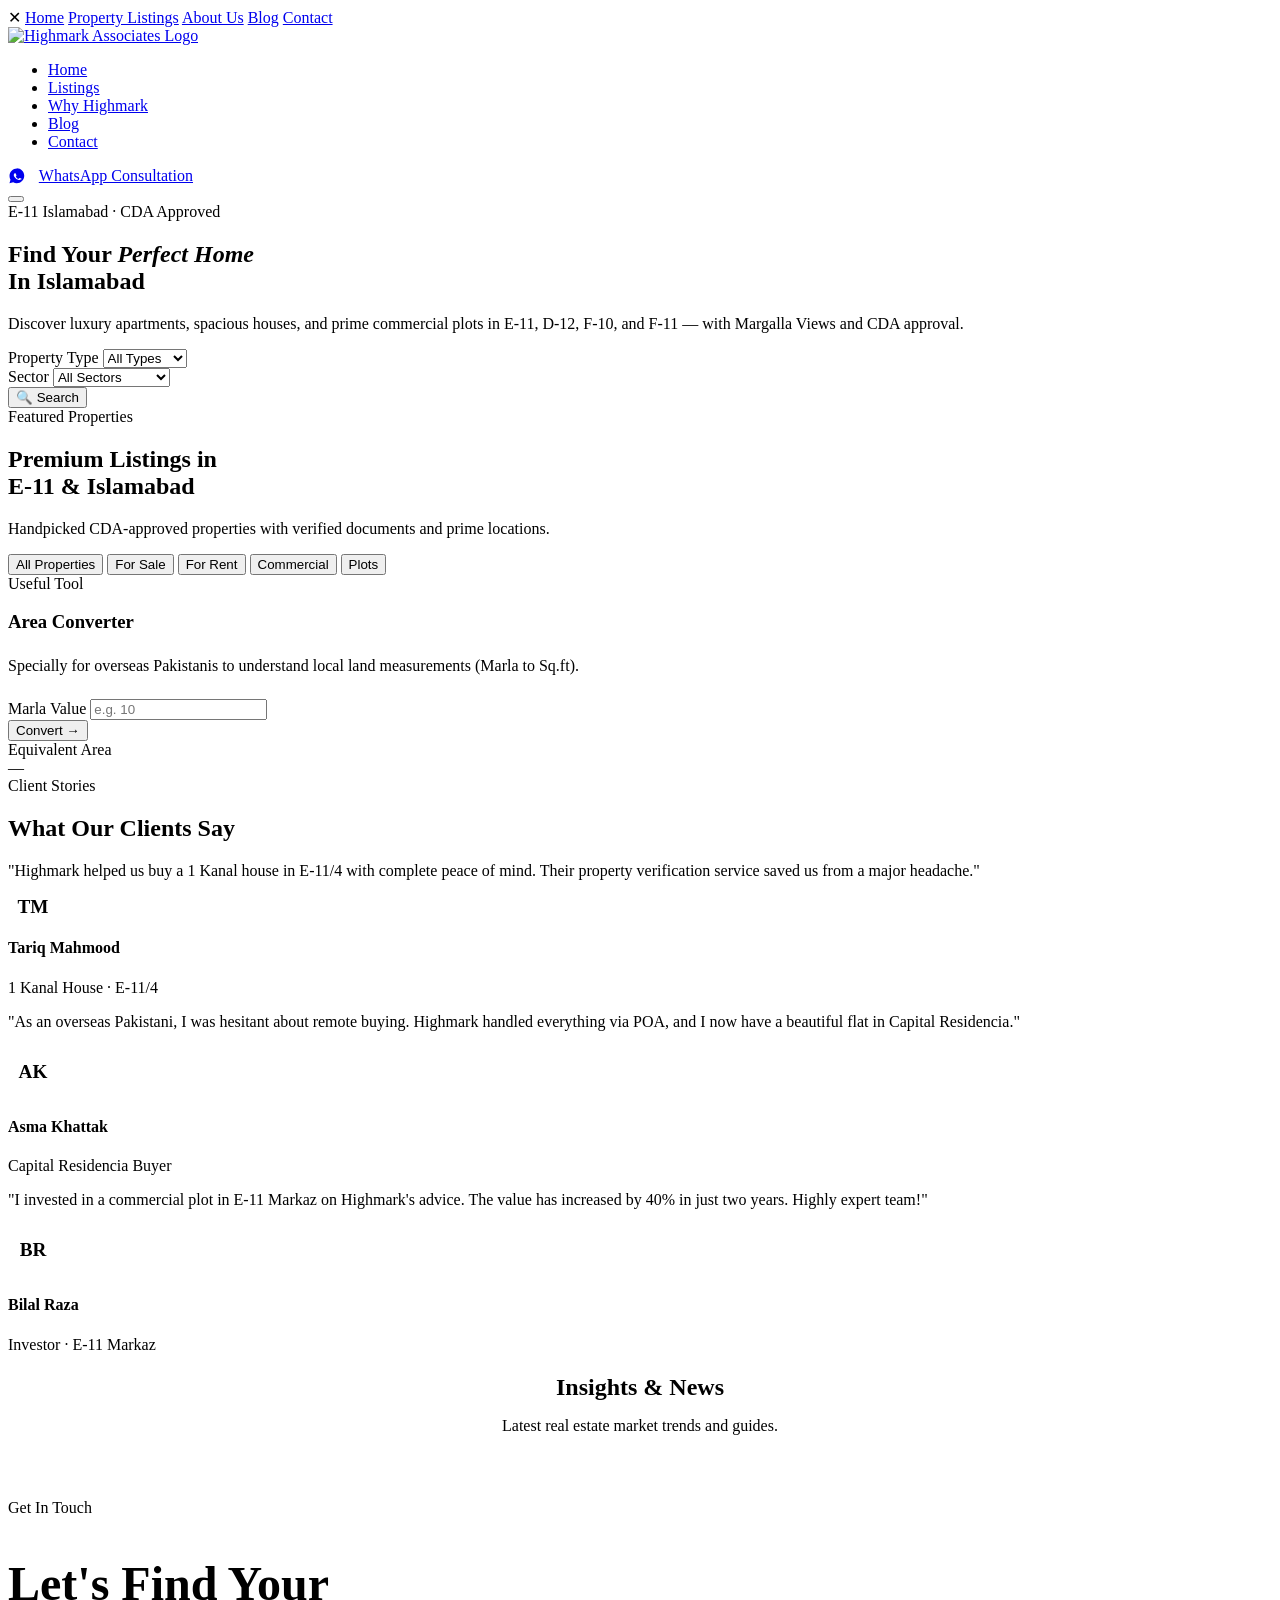
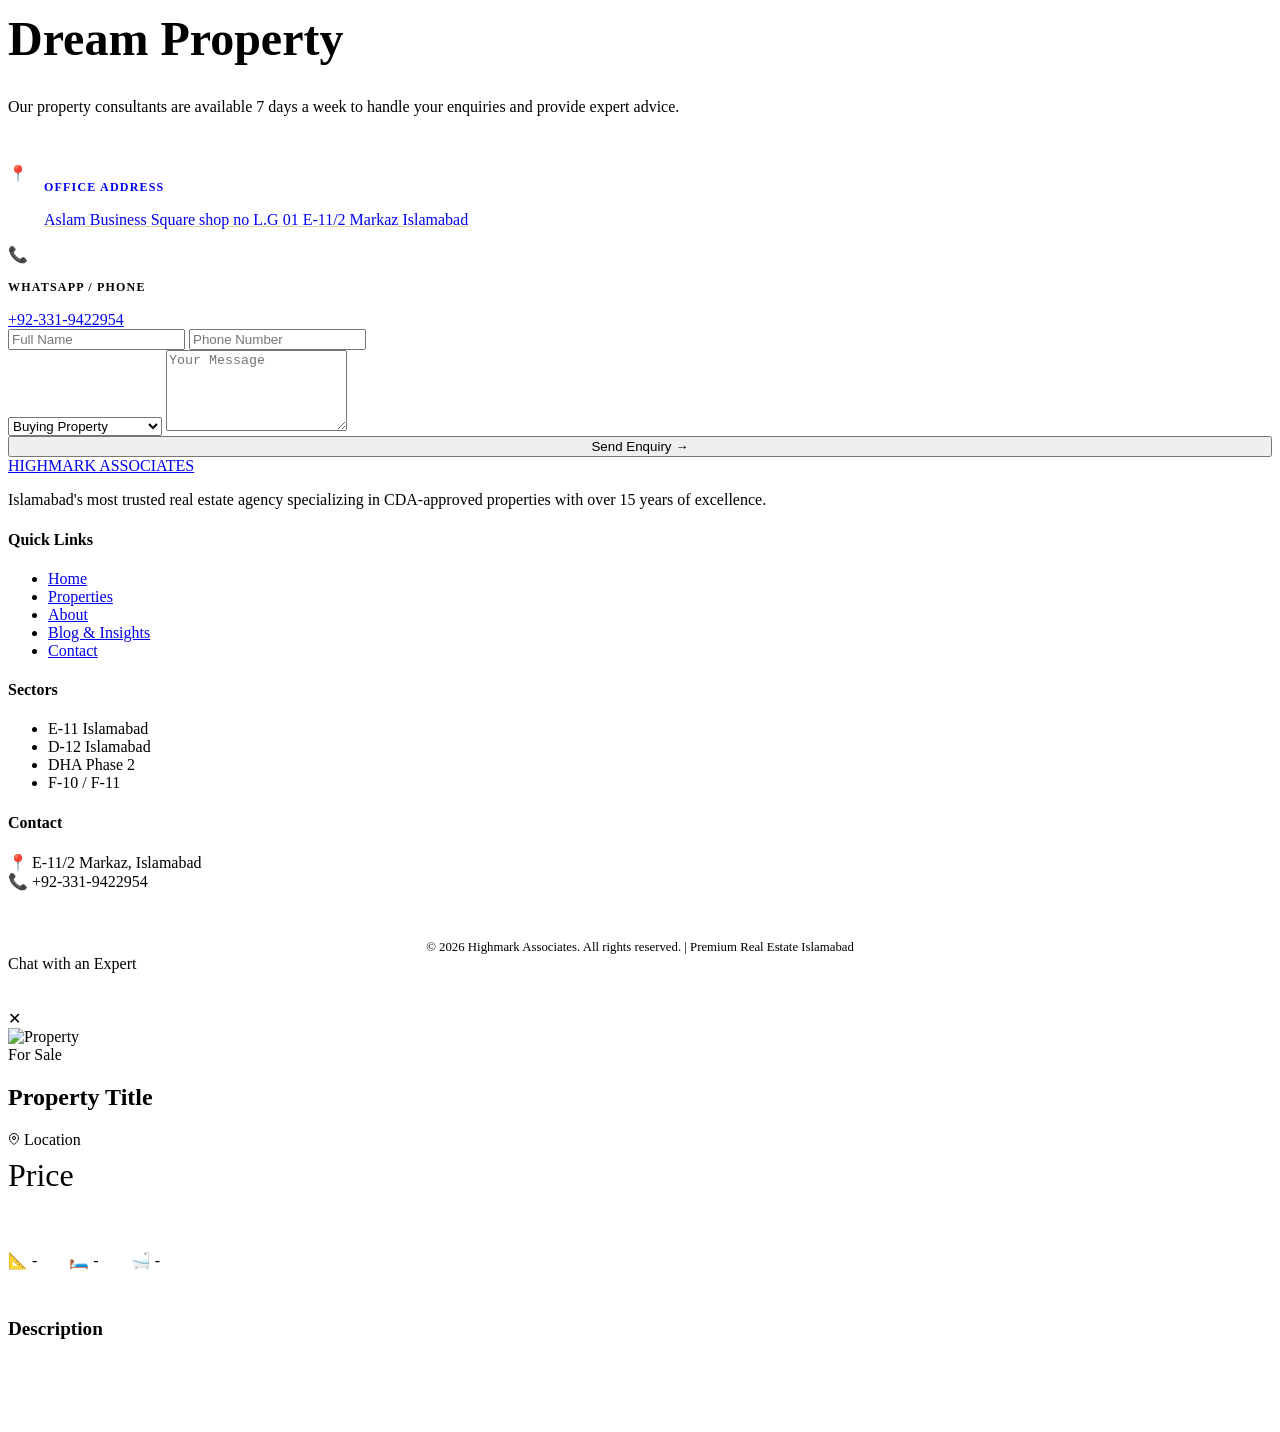
==== index.html @ 43a3ad0b "📞 Update WhatsApp & phone numbers to +92-331-9422954 and resolve caching issues" ====
<!DOCTYPE html>
<html lang="en">
<head>
  <meta charset="UTF-8" />
  <meta name="viewport" content="width=device-width, initial-scale=1.0, maximum-scale=1.0, user-scalable=no" />

  <!-- SEO: Home Page -->
  <title>Highmark Associates | Premium Real Estate Agency in Islamabad – E-11, D-12, F-10, F-11</title>
  <meta name="description" content="Highmark Associates is Islamabad's most trusted real estate agency. Buy, sell, or rent luxury apartments, houses, and commercial plots in E-11, D-12, F-10, F-11, DHA, and Bahria Town Rawalpindi. CDA Approved properties with Margalla Views." />
  <meta name="keywords" content="real estate agency Islamabad, buy property Islamabad, Sector E-11 houses for sale, flats for rent E-11 Islamabad, plots for sale E-11, luxury apartments Islamabad, commercial plots E-11 Markaz, Islamabad property portal" />
  
  <!-- Open Graph -->
  <meta property="og:title" content="Highmark Associates | Premium Real Estate in Islamabad" />
  <meta property="og:description" content="Discover CDA-approved properties with Margalla Views in E-11, D-12, F-10 & beyond. Islamabad's premium real estate agency." />
  <meta property="og:type" content="website" />
  <link rel="canonical" href="https://highmarkassociates.pk/" />

  <!-- Schema.org: Real Estate Agency -->
  <script type="application/ld+json">
  {
    "@context": "https://schema.org",
    "@type": "RealEstateAgent",
    "name": "Highmark Associates",
    "url": "https://highmarkassociates.pk",
    "telephone": "+92-331-9422954",
    "address": {
      "@type": "PostalAddress",
      "streetAddress": "Aslam Business Square shop no L.G 01 E-11/2 Markaz",
      "addressLocality": "Islamabad",
      "addressRegion": "Islamabad Capital Territory",
      "addressCountry": "PK"
    },
    "geo": {
      "@type": "GeoCoordinates",
      "latitude": 33.7215,
      "longitude": 72.9888
    },
    "areaServed": ["E-11 Islamabad", "D-12 Islamabad", "F-10 Islamabad", "F-11 Islamabad", "DHA Islamabad", "Bahria Town Rawalpindi"]
  }
  </script>

  <!-- Fonts -->
  <link rel="preconnect" href="https://fonts.googleapis.com" />
  <link rel="preconnect" href="https://fonts.gstatic.com" crossorigin />
  <link href="https://fonts.googleapis.com/css2?family=Playfair+Display:ital,wght@0,400;0,600;0,700;1,400;1,600&family=Jost:wght@300;400;500;600;700&display=swap" rel="stylesheet" />

  <!-- Styles -->
  <link rel="stylesheet" href="./css/style.css?v=1.5" />
</head>
<body>

<!-- ===== MOBILE NAV ===== -->
<nav class="mobile-nav" id="mobileNav">
    <span class="mobile-close">✕</span>
    <a href="#hero">Home</a>
    <a href="#listings">Property Listings</a>
    <a href="#about">About Us</a>
    <a href="blog.html">Blog</a>
    <a href="#contact">Contact</a>
</nav>

<!-- ===== NAVBAR ===== -->
<header>
    <nav class="navbar" id="navbar">
        <div class="container flex-between">
            <a href="#hero" class="line-logo" aria-label="Highmark Associates Home">
                <img src="./assets/highmark.png" alt="Highmark Associates Logo" class="logo-img" style="height: 60px; width: auto;" />
            </a>
            <ul class="nav-links">
                <li><a href="#hero">Home</a></li>
                <li><a href="#listings">Listings</a></li>
                <li><a href="#about">Why Highmark</a></li>
                <li><a href="blog.html">Blog</a></li>
                <li><a href="#contact">Contact</a></li>
            </ul>
            <a href="https://wa.me/923319422954" target="_blank" class="nav-cta conf-whatsapp-link" style="display: flex; align-items: center; gap: 0.8rem;">
                <svg width="18" height="18" viewBox="0 0 24 24" fill="currentColor"><path d="M12.011 2c-5.505 0-9.989 4.484-9.989 9.989 0 1.758.459 3.41 1.259 4.85l-1.336 4.882 4.996-1.311c1.405.764 3.003 1.2 4.693 1.2 5.505 0 10.011-4.484 10.011-9.989 0-5.505-4.506-9.989-10.035-9.989zm5.304 14.125c-.225.63-1.3 1.233-1.787 1.309-.434.067-.98.125-2.825-.615-2.355-.945-3.87-3.325-3.987-3.484-.117-.16-1.025-1.349-1.025-2.583a2.64 2.64 0 01.815-1.956c.258-.258.558-.325.742-.325.183 0 .367.009.525.017.167.008.392-.067.617.475.225.542.775 1.884.842 2.017.067.133.111.291.017.475-.083.183-.133.291-.258.441-.125.15-.262.333-.375.45-.125.133-.25.275-.108.517.142.242.633 1.042 1.366 1.692.942.841 1.734 1.1 1.984 1.225.25.125.392.108.542-.058.15-.167.642-.75.815-1.008.167-.258.333-.217.558-.133.225.083 1.433.675 1.683.8.25.125.417.183.475.291.058.108.058.625-.167 1.258z"/></svg>
                WhatsApp Consultation
            </a>
            <button class="nav-hamburger" aria-label="Open menu">
                <span></span><span></span><span></span>
            </button>
        </div>
    </nav>
</header>

<!-- ===== HERO ===== -->
<section class="hero" id="hero">
    <div class="hero-bg"></div>
    <div class="container animate-on-scroll">
        <span class="overline">E-11 Islamabad · CDA Approved</span>
        <h1>Find Your <em>Perfect Home</em><br>In Islamabad</h1>
        <p class="hero-sub">Discover luxury apartments, spacious houses, and prime commercial plots in E-11, D-12, F-10, and F-11 — with Margalla Views and CDA approval.</p>

        <!-- Search Bar -->
        <div class="search-bar">
            <div class="search-field">
                <label class="search-label" for="stype">Property Type</label>
                <select id="stype">
                    <option value="">All Types</option>
                    <option>House</option>
                    <option>Apartment</option>
                    <option>Plot</option>
                </select>
            </div>
            <div class="search-field">
                <label class="search-label" for="ssector">Sector</label>
                <select id="ssector">
                    <option value="">All Sectors</option>
                    <option>E-11 Islamabad</option>
                    <option>D-12 Islamabad</option>
                    <option>DHA Phase 2</option>
                </select>
            </div>
            <button id="searchBtn" class="search-btn">🔍 Search</button>
        </div>
    </div>
</section>

<!-- ===== LISTINGS ===== -->
<section class="section listing-section" id="listings">
    <div class="container">
        <div class="section-header animate-on-scroll">
            <span class="overline">Featured Properties</span>
            <div class="gold-line"></div>
            <h2>Premium Listings in<br>E-11 & Islamabad</h2>
            <p>Handpicked CDA-approved properties with verified documents and prime locations.</p>
        </div>

        <div class="filter-tabs animate-on-scroll">
            <button class="filter-tab active" data-filter="all">All Properties</button>
            <button class="filter-tab" data-filter="sale">For Sale</button>
            <button class="filter-tab" data-filter="rent">For Rent</button>
            <button class="filter-tab" data-filter="commercial">Commercial</button>
            <button class="filter-tab" data-filter="plot">Plots</button>
        </div>

        <div id="propertyGrid" class="grid-listing animate-on-scroll">
            <!-- Properties rendered via main.js -->
        </div>
    </div>
</section>

<!-- ===== UNIT CONVERTER ===== -->
<section class="section" style="background:var(--bg-dark);">
    <div class="container">
        <div class="converter-card animate-on-scroll">
            <div class="converter-grid">
                <div>
                    <span class="overline">Useful Tool</span>
                    <h3>Area Converter</h3>
                    <p style="margin: 1.5rem 0; color: var(--text-dim); font-weight: 300;">Specially for overseas Pakistanis to understand local land measurements (Marla to Sq.ft).</p>
                    
                    <div class="converter-input-wrap">
                        <div class="conv-input-group">
                            <label>Marla Value</label>
                            <input type="number" id="marlaInput" placeholder="e.g. 10" />
                        </div>
                        <button id="convertBtn" class="btn-conv">Convert →</button>
                    </div>
                </div>
                <div>
                    <div id="converterResult" class="converter-result">
                        <span class="overline">Equivalent Area</span>
                        <div id="resultValue" class="result-value">—</div>
                    </div>
                </div>
            </div>
        </div>
    </div>
</section>

<!-- ===== TESTIMONIALS ===== -->
<section class="section" style="background:var(--bg-darker);">
    <div class="container">
        <div class="section-header animate-on-scroll">
            <span class="overline">Client Stories</span>
            <div class="gold-line"></div>
            <h2>What Our Clients Say</h2>
        </div>
        
        <div class="testimonial-grid animate-on-scroll">
            <div class="testimonial-card">
                <p class="testimonial-text">"Highmark helped us buy a 1 Kanal house in E-11/4 with complete peace of mind. Their property verification service saved us from a major headache."</p>
                <div class="testimonial-author">
                    <div class="author-avatar" style="background: var(--gold-pale); border-radius: 50%; color: var(--bg-dark); font-weight: bold; width: 50px; height: 500x; display: flex; align-items: center; justify-content: center; font-size: 1.2rem;">TM</div>
                    <div class="author-info">
                        <h4>Tariq Mahmood</h4>
                        <p>1 Kanal House · E-11/4</p>
                    </div>
                </div>
            </div>
            <div class="testimonial-card">
                <p class="testimonial-text">"As an overseas Pakistani, I was hesitant about remote buying. Highmark handled everything via POA, and I now have a beautiful flat in Capital Residencia."</p>
                <div class="testimonial-author">
                    <div class="author-avatar" style="background: var(--gold-pale); border-radius: 50%; color: var(--bg-dark); font-weight: bold; width: 50px; height: 50px; display: flex; align-items: center; justify-content: center; font-size: 1.2rem;">AK</div>
                    <div class="author-info">
                        <h4>Asma Khattak</h4>
                        <p>Capital Residencia Buyer</p>
                    </div>
                </div>
            </div>
            <div class="testimonial-card">
                <p class="testimonial-text">"I invested in a commercial plot in E-11 Markaz on Highmark's advice. The value has increased by 40% in just two years. Highly expert team!"</p>
                <div class="testimonial-author">
                    <div class="author-avatar" style="background: var(--gold-pale); border-radius: 50%; color: var(--bg-dark); font-weight: bold; width: 50px; height: 50px; display: flex; align-items: center; justify-content: center; font-size: 1.2rem;">BR</div>
                    <div class="author-info">
                        <h4>Bilal Raza</h4>
                        <p>Investor · E-11 Markaz</p>
                    </div>
                </div>
            </div>
        </div>
    </div>
</section>

<!-- ===== BLOGS ===== -->
<section class="section" id="blogs" style="background:var(--bg-darker);">
    <div class="container animate-on-scroll">
        <h2 style="text-align: center; margin-bottom: 0.5rem;">Insights & <span style="color:var(--gold);">News</span></h2>
        <p style="text-align: center; color:var(--text-dim); margin-bottom: 4rem;">Latest real estate market trends and guides.</p>
        <div class="blogs-grid" id="blogsGrid">
            <!-- Rendered by JS -->
        </div>
    </div>
</section>

<!-- ===== CONTACT ===== -->
<section class="section" id="contact" style="background:var(--bg-dark);">
    <div class="container">
        <div class="contact-grid-layout">
            <div class="animate-on-scroll">
                <span class="overline">Get In Touch</span>
                <h2 style="font-size: 3rem; margin-bottom: 2rem;">Let's Find Your<br>Dream Property</h2>
                <p style="color:var(--text-dim); margin-bottom: 3rem; font-weight: 300;">Our property consultants are available 7 days a week to handle your enquiries and provide expert advice.</p>
                
                <a href="https://maps.app.goo.gl/c1EBoHrjyGPf2HCM7" 
                   target="_blank" 
                   class="contact-item" 
                   style="text-decoration: none; display: flex; gap: 1rem; align-items: start; transition: var(--transition);">
                    <div class="contact-icon">📍</div>
                    <div>
                        <h4 style="font-size: 0.75rem; color: var(--gold); letter-spacing: 0.1em; text-transform: uppercase;">Office Address</h4>
                        <p class="conf-address" style="color: var(--white); text-decoration: underline; text-decoration-color: rgba(184, 150, 62, 0.4);">
                           Aslam Business Square shop no L.G 01 E-11/2 Markaz Islamabad
                        </p>
                    </div>
                </a>
                <div class="contact-item">
                    <div class="contact-icon">📞</div>
                    <div>
                        <h4 style="font-size: 0.75rem; color: var(--gold); letter-spacing: 0.1em; text-transform: uppercase;">WhatsApp / Phone</h4>
                        <a href="tel:+923319422954" class="conf-phone">+92-331-9422954</a>
                    </div>
                </div>
            </div>

            <div class="animate-on-scroll">
                <form id="contactForm" class="contact-form-layout">
                    <div class="contact-form-row">
                        <input type="text" placeholder="Full Name" required class="contact-form-input" />
                        <input type="tel" placeholder="Phone Number" required class="contact-form-input" />
                    </div>
                    <select class="contact-form-input">
                        <option>Buying Property</option>
                        <option>Renting Property</option>
                        <option>Property Management</option>
                        <option>Investment Advice</option>
                    </select>
                    <textarea rows="5" placeholder="Your Message" class="contact-form-input"></textarea>
                    <button type="submit" class="btn-conv" style="width: 100%;">Send Enquiry →</button>
                </form>
            </div>
        </div>
    </div>
</section>

<!-- ===== FOOTER ===== -->
<footer>
    <div class="container">
        <div class="footer-grid">
            <div class="footer-links">
                <a href="#hero" class="logo">
                    <span class="logo-main">HIGHMARK</span>
                    <span class="logo-sub">ASSOCIATES</span>
                </a>
                <p class="footer-about">Islamabad's most trusted real estate agency specializing in CDA-approved properties with over 15 years of excellence.</p>
            </div>
            <div class="footer-links">
                <h4>Quick Links</h4>
                <ul>
                    <li><a href="#hero">Home</a></li>
                    <li><a href="#listings">Properties</a></li>
                    <li><a href="#about">About</a></li>
                    <li><a href="blog.html">Blog & Insights</a></li>
                    <li><a href="#contact">Contact</a></li>
                </ul>
            </div>
            <div class="footer-links">
                <h4>Sectors</h4>
                <ul>
                    <li><a>E-11 Islamabad</a></li>
                    <li><a>D-12 Islamabad</a></li>
                    <li><a>DHA Phase 2</a></li>
                    <li><a>F-10 / F-11</a></li>
                </ul>
            </div>
            <div class="footer-links">
                 <h4>Contact</h4>
                 <div class="contact-item">
                     <span class="contact-icon">📍</span>
                     <span class="conf-address">E-11/2 Markaz, Islamabad</span>
                 </div>
                 <div class="contact-item">
                     <span class="contact-icon">📞</span>
                      <span class="conf-phone">+92-331-9422954</span>
                 </div>
            </div>
        </div>
        <div style="border-top: 1px solid rgba(255,255,255,0.05); padding-top: 3rem; text-align: center; color: var(--text-muted); font-size: 0.8rem;">
            © 2026 Highmark Associates. All rights reserved. | Premium Real Estate Islamabad
        </div>
    </div>
</footer>

<!-- ===== WHATSAPP FLOAT ===== -->
<div class="whatsapp-float">
    <div class="wa-label">Chat with an Expert</div>
    <a href="https://wa.me/923319422954" target="_blank" class="wa-btn conf-whatsapp-link" aria-label="Chat on WhatsApp">
        <svg width="32" height="32" viewBox="0 0 24 24" fill="white"><path d="M12.011 2c-5.505 0-9.989 4.484-9.989 9.989 0 1.758.459 3.41 1.259 4.85l-1.336 4.882 4.996-1.311c1.405.764 3.003 1.2 4.693 1.2 5.505 0 10.011-4.484 10.011-9.989 0-5.505-4.506-9.989-10.035-9.989zm5.304 14.125c-.225.63-1.3 1.233-1.787 1.309-.434.067-.98.125-2.825-.615-2.355-.945-3.87-3.325-3.987-3.484-.117-.16-1.025-1.349-1.025-2.583a2.64 2.64 0 01.815-1.956c.258-.258.558-.325.742-.325.183 0 .367.009.525.017.167.008.392-.067.617.475.225.542.775 1.884.842 2.017.067.133.111.291.017.475-.083.183-.133.291-.258.441-.125.15-.262.333-.375.45-.125.133-.25.275-.108.517.142.242.633 1.042 1.366 1.692.942.841 1.734 1.1 1.984 1.225.25.125.392.108.542-.058.15-.167.642-.75.815-1.008.167-.258.333-.217.558-.133.225.083 1.433.675 1.683.8.25.125.417.183.475.291.058.108.058.625-.167 1.258z"/></svg>
    </a>
</div>

<!-- ===== PROPERTY MODAL ===== -->
<div id="propertyModal" class="property-modal">
    <div class="property-modal-content">
        <span class="property-modal-close" id="closePropertyModal">✕</span>
        <div class="pmodal-grid">
            <div class="pmodal-images">
                <img id="pmodalMainImg" src="" alt="Property" />
                <div id="pmodalGallery" class="pmodal-gallery"></div>
            </div>
            <div class="pmodal-info">
                <span id="pmodalType" class="badge badge-sale">For Sale</span>
                <h2 id="pmodalTitle">Property Title</h2>
                <div class="card-location" style="margin-bottom: 0.5rem;">
                    <svg width="12" height="12" viewBox="0 0 24 24" fill="none" stroke="currentColor" stroke-width="2" style="color:var(--gold);"><path d="M21 10c0 7-9 13-9 13s-9-6-9-13a9 9 0 0118 0z"/><circle cx="12" cy="10" r="3"/></svg>
                    <span id="pmodalLocation">Location</span>
                </div>
                <div class="card-price" id="pmodalPrice" style="font-size: 2rem; margin-bottom: 2rem;">Price</div>
                <div class="card-specs" style="padding-top: 1.5rem; border-top: 1px solid rgba(255,255,255,0.05); padding-bottom: 1.5rem; margin-bottom: 1.5rem; display: flex; gap: 2rem;">
                    <div class="spec"><span class="spec-icon">📐</span> <span id="pmodalArea">-</span></div>
                    <div class="spec"><span class="spec-icon">🛏️</span> <span id="pmodalBeds">-</span></div>
                    <div class="spec"><span class="spec-icon">🛁</span> <span id="pmodalBaths">-</span></div>
                </div>
                <h3 style="font-size:1.2rem; margin-bottom:1rem; color:var(--white);">Description</h3>
                <p id="pmodalDesc" style="color: var(--text-dim); font-size: 0.95rem; line-height: 1.8; margin-bottom: 2rem; white-space: pre-wrap;"></p>
                <a href="#" target="_blank" id="pmodalWhatsApp" class="nav-cta conf-whatsapp-link" style="display: inline-flex; align-items: center; gap: 0.8rem; background: var(--accent-green); color: white; border: none; padding: 1rem 2rem; border-radius:3px;">
                    <svg width="20" height="20" viewBox="0 0 24 24" fill="currentColor"><path d="M12.011 2c-5.505 0-9.989 4.484-9.989 9.989 0 1.758.459 3.41 1.259 4.85l-1.336 4.882 4.996-1.311c1.405.764 3.003 1.2 4.693 1.2 5.505 0 10.011-4.484 10.011-9.989 0-5.505-4.506-9.989-10.035-9.989zm5.304 14.125c-.225.63-1.3 1.233-1.787 1.309-.434.067-.98.125-2.825-.615-2.355-.945-3.87-3.325-3.987-3.484-.117-.16-1.025-1.349-1.025-2.583a2.64 2.64 0 01.815-1.956c.258-.258.558-.325.742-.325.183 0 .367.009.525.017.167.008.392-.067.617.475.225.542.775 1.884.842 2.017.067.133.111.291.017.475-.083.183-.133.291-.258.441-.125.15-.262.333-.375.45-.125.133-.25.275-.108.517.142.242.633 1.042 1.366 1.692.942.841 1.734 1.1 1.984 1.225.25.125.392.108.542-.058.15-.167.642-.75.815-1.008.167-.258.333-.217.558-.133.225.083 1.433.675 1.683.8.25.125.417.183.475.291.058.108.058.625-.167 1.258z"/></svg>
                    Enquire via WhatsApp
                </a>
            </div>
        </div>
    </div>
</div>

<!-- Scripts -->
<script type="module" src="./js/main.js?v=1.5"></script>

</body>
</html>
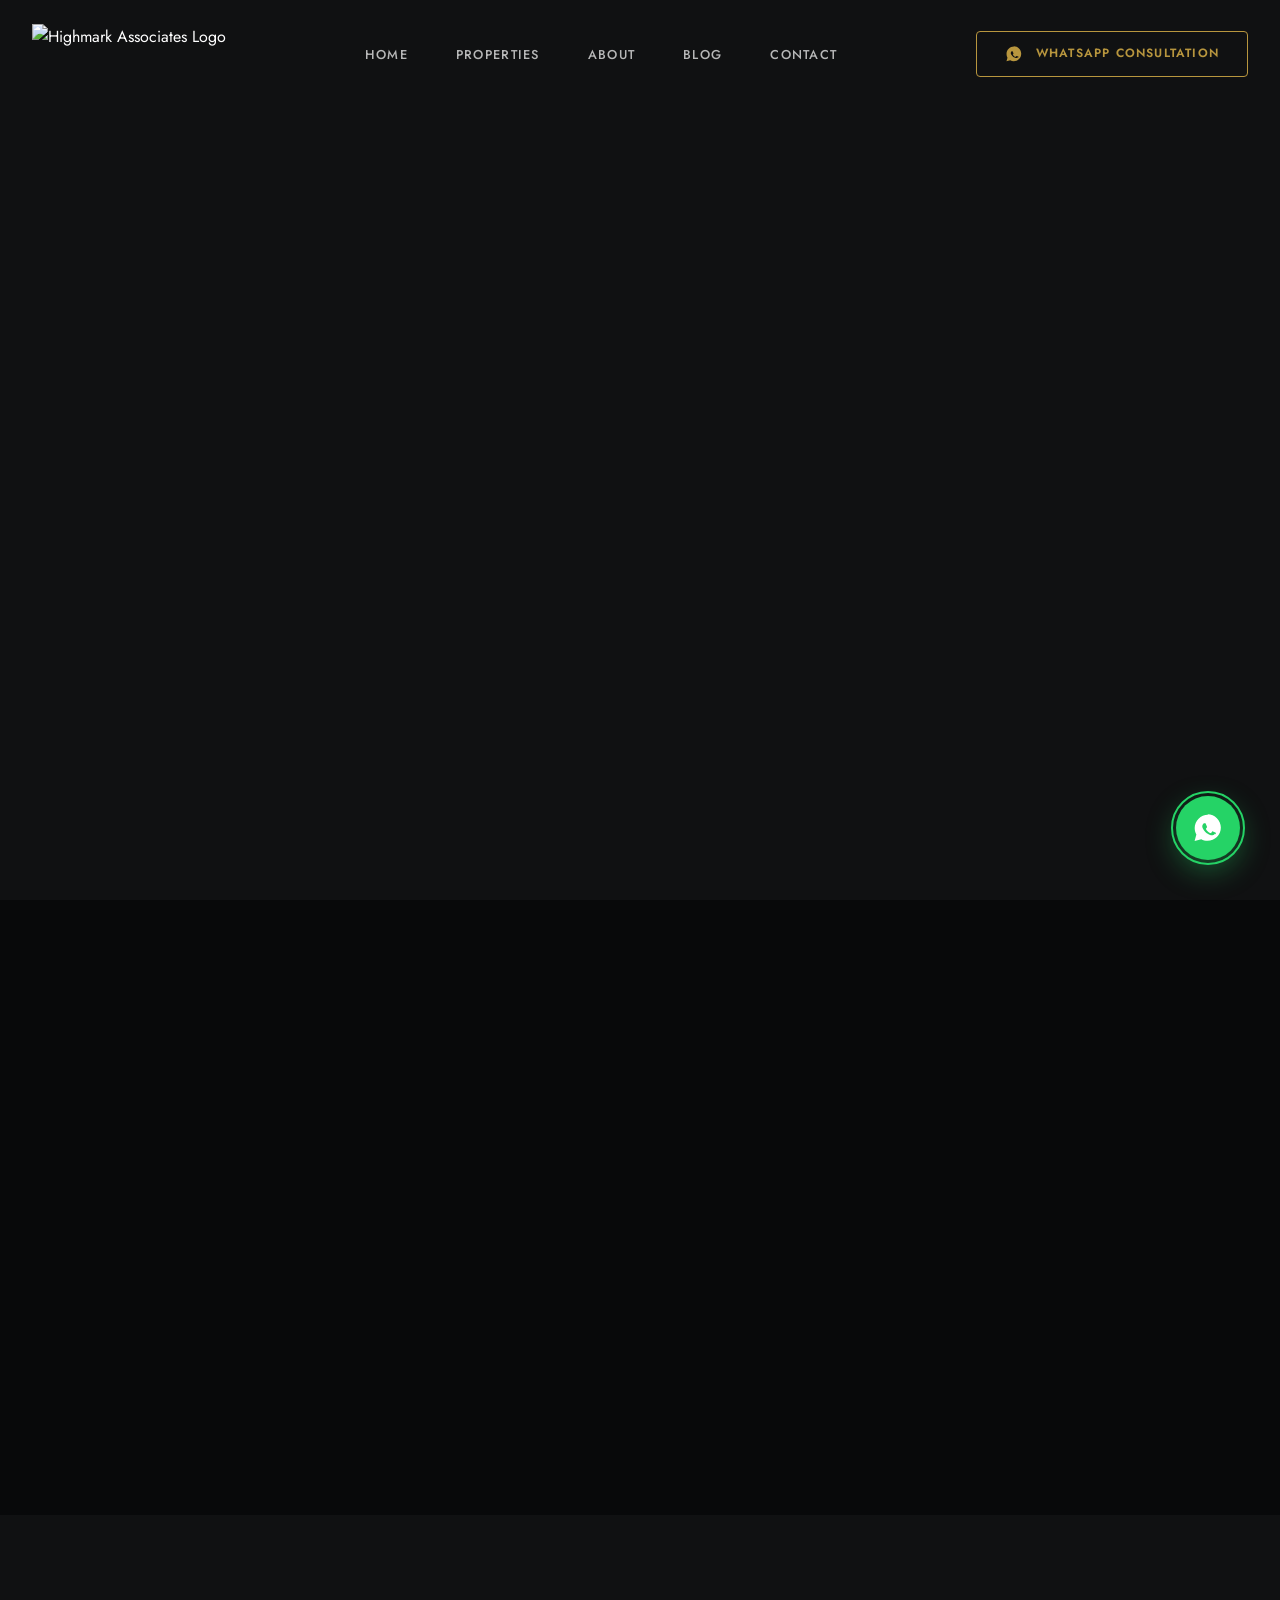
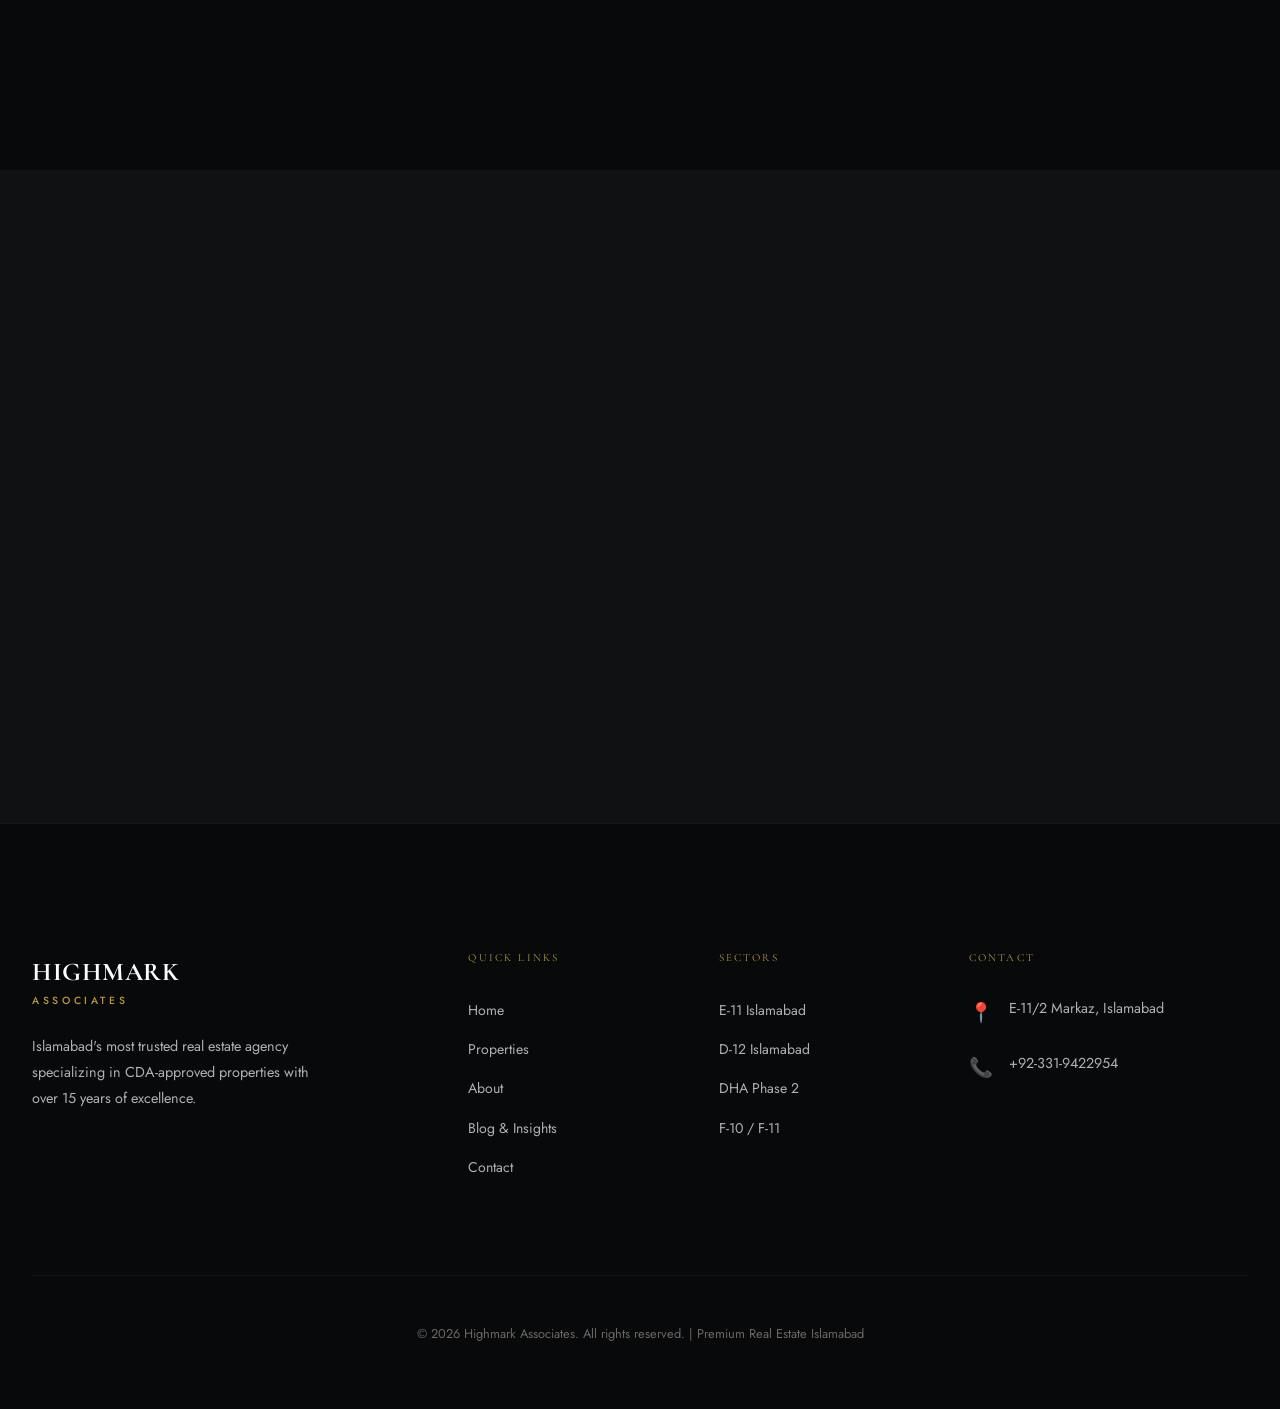
==== commit ca9300de: "Redesign website: Upgrade to multi-page glassmorphic design system and add About, Contact, Propertie" ====
--- a/index.html
+++ b/index.html
@@ -42,10 +42,10 @@
   <!-- Fonts -->
   <link rel="preconnect" href="https://fonts.googleapis.com" />
   <link rel="preconnect" href="https://fonts.gstatic.com" crossorigin />
-  <link href="https://fonts.googleapis.com/css2?family=Playfair+Display:ital,wght@0,400;0,600;0,700;1,400;1,600&family=Jost:wght@300;400;500;600;700&display=swap" rel="stylesheet" />
+  <link href="https://fonts.googleapis.com/css2?family=Cormorant+Garamond:ital,wght@0,300;0,400;0,500;0,600;0,700;1,400;1,600&family=Jost:wght@300;400;500;600;700&display=swap" rel="stylesheet" />
 
   <!-- Styles -->
-  <link rel="stylesheet" href="./css/style.css?v=1.5" />
+  <link rel="stylesheet" href="./css/style.css?v=2.0" />
 </head>
 <body>
 
@@ -53,10 +53,10 @@
 <nav class="mobile-nav" id="mobileNav">
     <span class="mobile-close">✕</span>
     <a href="#hero">Home</a>
-    <a href="#listings">Property Listings</a>
-    <a href="#about">About Us</a>
+    <a href="properties.html">Properties</a>
+    <a href="about.html">About</a>
     <a href="blog.html">Blog</a>
-    <a href="#contact">Contact</a>
+    <a href="contact.html">Contact</a>
 </nav>
 
 <!-- ===== NAVBAR ===== -->
@@ -68,10 +68,10 @@
             </a>
             <ul class="nav-links">
                 <li><a href="#hero">Home</a></li>
-                <li><a href="#listings">Listings</a></li>
-                <li><a href="#about">Why Highmark</a></li>
+                <li><a href="properties.html">Properties</a></li>
+                <li><a href="about.html">About</a></li>
                 <li><a href="blog.html">Blog</a></li>
-                <li><a href="#contact">Contact</a></li>
+                <li><a href="contact.html">Contact</a></li>
             </ul>
             <a href="https://wa.me/923319422954" target="_blank" class="nav-cta conf-whatsapp-link" style="display: flex; align-items: center; gap: 0.8rem;">
                 <svg width="18" height="18" viewBox="0 0 24 24" fill="currentColor"><path d="M12.011 2c-5.505 0-9.989 4.484-9.989 9.989 0 1.758.459 3.41 1.259 4.85l-1.336 4.882 4.996-1.311c1.405.764 3.003 1.2 4.693 1.2 5.505 0 10.011-4.484 10.011-9.989 0-5.505-4.506-9.989-10.035-9.989zm5.304 14.125c-.225.63-1.3 1.233-1.787 1.309-.434.067-.98.125-2.825-.615-2.355-.945-3.87-3.325-3.987-3.484-.117-.16-1.025-1.349-1.025-2.583a2.64 2.64 0 01.815-1.956c.258-.258.558-.325.742-.325.183 0 .367.009.525.017.167.008.392-.067.617.475.225.542.775 1.884.842 2.017.067.133.111.291.017.475-.083.183-.133.291-.258.441-.125.15-.262.333-.375.45-.125.133-.25.275-.108.517.142.242.633 1.042 1.366 1.692.942.841 1.734 1.1 1.984 1.225.25.125.392.108.542-.058.15-.167.642-.75.815-1.008.167-.258.333-.217.558-.133.225.083 1.433.675 1.683.8.25.125.417.183.475.291.058.108.058.625-.167 1.258z"/></svg>
@@ -290,10 +290,10 @@
                 <h4>Quick Links</h4>
                 <ul>
                     <li><a href="#hero">Home</a></li>
-                    <li><a href="#listings">Properties</a></li>
-                    <li><a href="#about">About</a></li>
+                    <li><a href="properties.html">Properties</a></li>
+                    <li><a href="about.html">About</a></li>
                     <li><a href="blog.html">Blog & Insights</a></li>
-                    <li><a href="#contact">Contact</a></li>
+                    <li><a href="contact.html">Contact</a></li>
                 </ul>
             </div>
             <div class="footer-links">
@@ -365,7 +365,7 @@
 </div>
 
 <!-- Scripts -->
-<script type="module" src="./js/main.js?v=1.5"></script>
+<script type="module" src="./js/main.js?v=2.0"></script>
 
 </body>
 </html>
--- a/css/style.css
+++ b/css/style.css
@@ -0,0 +1,804 @@
+/* 
+ * Highmark Associates - Premium Design System v2.0
+ * Dark Mode / Gold & Silver Palette
+ * Enhanced with new typography and design system
+ */
+
+@import url('https://fonts.googleapis.com/css2?family=Cormorant+Garamond:ital,wght@0,300;0,400;0,500;0,600;0,700;1,300;1,400;1,600&family=Jost:wght@300;400;500;600;700&display=swap');
+
+:root {
+  /* ── Color Palette (preserved from original) ── */
+  --bg-dark:     #101112;
+  --bg-darker:   #08090A;
+  --bg-secondary:#111315;
+  --bg-card:     #1A1C1E;
+  --header-glass: rgba(10, 11, 12, 0.92);
+
+  --gold:        #B8963E;
+  --gold-light:  #D4AF6E;
+  --gold-pale:   #F0E6CC;
+  --gold-dim:    rgba(184, 150, 62, 0.15);
+
+  --silver:      #E2E2E2;
+  --silver-dim:  #A8A8A8;
+
+  --text-white:  #FFFFFF;
+  --text-secondary: #C8C4BE;
+  --text-dim:    #B0B0B0;
+  --text-muted:  #6B6763;
+
+  --white:       #FFFFFF;
+  --black:       #000000;
+  --accent-green:#25D366;
+
+  --border-light: rgba(255,255,255,0.07);
+  --border:       rgba(255,255,255,0.12);
+
+  /* ── Typography ── */
+  --font-display: 'Cormorant Garamond', Georgia, serif;
+  --font-body:    'Jost', system-ui, sans-serif;
+
+  /* ── Spacing & Layout ── */
+  --nav-height:  88px;
+  --container:   1320px;
+  --container-wide: 1440px;
+  --radius:      4px;
+  --transition:  0.4s cubic-bezier(0.25, 0.46, 0.45, 0.94);
+  --shadow:      0 12px 48px rgba(0, 0, 0, 0.5);
+  --shadow-card: 0 4px 24px rgba(0, 0, 0, 0.3);
+}
+
+/* ═══════════════════════════════════════════
+   RESET & BASE
+═══════════════════════════════════════════ */
+*, *::before, *::after { box-sizing: border-box; margin: 0; padding: 0; }
+html { scroll-behavior: smooth; font-size: 16px; }
+body {
+  font-family: var(--font-body);
+  background: var(--bg-dark);
+  color: var(--text-white);
+  line-height: 1.6;
+  overflow-x: hidden;
+  touch-action: manipulation;
+  color-scheme: dark;
+}
+img { max-width: 100%; display: block; }
+a { text-decoration: none; color: inherit; transition: var(--transition); }
+ul { list-style: none; }
+button { cursor: pointer; border: none; background: none; font-family: inherit; }
+input, select, textarea { font-family: inherit; }
+
+/* ═══════════════════════════════════════════
+   TYPOGRAPHY SYSTEM
+═══════════════════════════════════════════ */
+h1, h2, h3, h4, .font-display {
+  font-family: var(--font-display);
+  line-height: 1.15;
+  font-weight: 400;
+}
+.display-xl { font-size: clamp(3.5rem, 7vw, 7rem); font-weight: 300; letter-spacing: -0.02em; }
+.display-lg { font-size: clamp(2.5rem, 5vw, 4.5rem); font-weight: 400; }
+.display-md { font-size: clamp(1.5rem, 3vw, 2.2rem); font-weight: 500; }
+.display-sm { font-size: clamp(1.1rem, 2vw, 1.5rem); }
+
+.label {
+  font-size: 0.72rem;
+  font-weight: 700;
+  letter-spacing: 0.2em;
+  text-transform: uppercase;
+  color: var(--gold);
+  display: block;
+}
+.overline {
+  font-size: 0.72rem;
+  font-weight: 700;
+  letter-spacing: 0.25em;
+  text-transform: uppercase;
+  color: var(--gold);
+  margin-bottom: 1rem;
+  display: block;
+}
+.body-lg { font-size: 1.05rem; line-height: 1.85; color: var(--text-secondary); }
+.body-sm { font-size: 0.875rem; line-height: 1.7; color: var(--text-dim); }
+.text-center { text-align: center; }
+.text-gold { color: var(--gold); }
+
+/* ═══════════════════════════════════════════
+   LAYOUT
+═══════════════════════════════════════════ */
+.container       { max-width: var(--container); margin: 0 auto; padding: 0 2rem; }
+.container-wide  { max-width: var(--container-wide); margin: 0 auto; padding: 0 3rem; }
+.section         { padding: 8rem 0; }
+.flex-between    { display: flex; align-items: center; justify-content: space-between; }
+.flex-center     { display: flex; align-items: center; justify-content: center; }
+.mt-8            { margin-top: 0.5rem; }
+.mt-16           { margin-top: 1rem; }
+.mb-16           { margin-bottom: 1rem; }
+.mb-24           { margin-bottom: 1.5rem; }
+.mb-32           { margin-bottom: 2rem; }
+.mb-48           { margin-bottom: 3rem; }
+.grid-listing    { display: grid; grid-template-columns: repeat(auto-fill, minmax(320px, 1fr)); gap: 2rem; }
+
+/* ═══════════════════════════════════════════
+   GOLD ACCENT LINE
+═══════════════════════════════════════════ */
+.gold-line {
+  width: 60px; height: 1px;
+  background: linear-gradient(90deg, var(--gold), transparent);
+  margin: 0 auto 1.5rem;
+}
+.gold-line.left { margin-left: 0; }
+
+/* ═══════════════════════════════════════════
+   SECTION HEADER
+═══════════════════════════════════════════ */
+.section-header { text-align: center; }
+.section-header h2 { font-size: clamp(2.5rem, 5vw, 4rem); margin-bottom: 1.5rem; }
+.section-header p { color: var(--text-dim); max-width: 600px; margin: 0 auto; font-weight: 300; }
+
+/* ═══════════════════════════════════════════
+   BUTTONS
+═══════════════════════════════════════════ */
+.btn {
+  display: inline-flex; align-items: center; gap: 0.6rem;
+  padding: 0.85rem 2rem;
+  font-size: 0.78rem; font-weight: 600;
+  letter-spacing: 0.1em; text-transform: uppercase;
+  border-radius: var(--radius);
+  transition: var(--transition);
+  cursor: pointer;
+  white-space: nowrap;
+}
+.btn-gold {
+  background: var(--gold); color: var(--white);
+  border: 1px solid var(--gold);
+}
+.btn-gold:hover { background: var(--gold-light); border-color: var(--gold-light); }
+.btn-outline {
+  background: transparent; color: var(--gold);
+  border: 1px solid var(--gold);
+}
+.btn-outline:hover { background: var(--gold); color: var(--white); }
+.btn-ghost {
+  background: transparent; color: var(--text-dim);
+  border: 1px solid var(--border-light);
+}
+.btn-ghost:hover { color: var(--white); border-color: var(--border); }
+
+/* Legacy button */
+.btn-conv {
+  background: var(--gold); color: var(--white);
+  padding: 1rem 2rem; border-radius: 2px;
+  font-weight: 700; text-transform: uppercase;
+  letter-spacing: 0.1em; display: inline-flex;
+  align-items: center; gap: 0.5rem;
+}
+.btn-conv:hover { background: var(--gold-light); }
+
+/* ═══════════════════════════════════════════
+   TAGS / BADGES
+═══════════════════════════════════════════ */
+.tag {
+  display: inline-block;
+  padding: 0.25rem 0.75rem;
+  font-size: 0.65rem; font-weight: 700;
+  text-transform: uppercase; letter-spacing: 0.12em;
+  border-radius: 2px;
+}
+.tag-gold  { background: var(--gold);       color: var(--white); }
+.tag-dark  { background: rgba(255,255,255,0.08); color: var(--text-secondary); border: 1px solid var(--border-light); }
+
+/* Legacy badges */
+.badge         { padding: 0.35rem 0.85rem; font-size: 0.65rem; font-weight: 700; text-transform: uppercase; letter-spacing: 0.15em; border-radius: 2px; }
+.badge-sale    { background: var(--gold); color: var(--white); }
+.badge-rent    { background: var(--bg-darker); border: 1px solid rgba(255,255,255,0.2); color: var(--white); }
+.badge-accent  { background: rgba(255,255,255,0.9); color: var(--black); backdrop-filter: blur(5px); }
+
+/* ═══════════════════════════════════════════
+   FORMS
+═══════════════════════════════════════════ */
+.form-group { margin-bottom: 1rem; }
+.form-control {
+  width: 100%;
+  background: rgba(255,255,255,0.05);
+  border: 1px solid var(--border-light);
+  padding: 0.9rem 1.1rem;
+  color: var(--white);
+  border-radius: var(--radius);
+  font-size: 0.88rem;
+  outline: none;
+  transition: border-color 0.3s;
+}
+.form-control:focus { border-color: var(--gold); background: rgba(255,255,255,0.08); }
+.form-control::placeholder { color: var(--text-muted); }
+.form-control option { background: var(--bg-card); color: var(--white); }
+textarea.form-control { resize: vertical; }
+select.form-control { cursor: pointer; }
+
+/* Contact form (legacy) */
+.contact-form-layout { display: grid; gap: 1.5rem; }
+.contact-form-row { display: grid; grid-template-columns: 1fr 1fr; gap: 1rem; }
+.contact-form-input {
+  background: rgba(255,255,255,0.05);
+  border: 1px solid rgba(255,255,255,0.1);
+  padding: 1.2rem; color: white;
+  border-radius: 2px; outline: none; width: 100%;
+}
+.contact-form-input:focus { border-color: var(--gold); }
+
+/* ═══════════════════════════════════════════
+   CUSTOM SELECTS
+═══════════════════════════════════════════ */
+select {
+  background-color: var(--bg-card) !important;
+  color: var(--white) !important;
+  cursor: pointer;
+}
+select option { background-color: var(--bg-card); color: var(--white); }
+
+.custom-select-wrapper { position: relative; user-select: none; width: 100%; }
+.custom-select-trigger {
+  display: flex; align-items: center; justify-content: space-between;
+  padding: 0; cursor: pointer;
+  font-size: 1rem; color: var(--text-white);
+  min-height: 1.5em;
+}
+.custom-select-trigger::after {
+  content: '';
+  width: 10px; height: 10px;
+  border-right: 2px solid var(--gold);
+  border-bottom: 2px solid var(--gold);
+  transform: rotate(45deg);
+  margin-left: 1rem;
+  transition: transform 0.3s;
+  flex-shrink: 0;
+}
+.custom-select-wrapper.open .custom-select-trigger::after {
+  transform: rotate(-135deg) translateY(-2px) translateX(-2px);
+}
+.custom-options {
+  position: absolute; top: calc(100% + 15px);
+  left: -1rem; right: -1rem;
+  background: #1A1C1E;
+  border: 1px solid rgba(184,150,62,0.5);
+  border-radius: 4px;
+  box-shadow: 0 15px 45px rgba(0,0,0,0.8);
+  z-index: 9999;
+  opacity: 0; visibility: hidden;
+  transform: translateY(-10px);
+  transition: all 0.2s cubic-bezier(0.4,0,0.2,1);
+  max-height: 300px; overflow-y: auto;
+}
+.custom-select-wrapper.open .custom-options { opacity: 1; visibility: visible; transform: translateY(0); }
+.custom-option { padding: 1rem 1.5rem; font-size: 0.9rem; cursor: pointer; transition: all 0.2s; color: var(--white); border-bottom: 1px solid rgba(255,255,255,0.03); }
+.custom-option:last-child { border-bottom: none; }
+.custom-option:hover { background: rgba(184,150,62,0.2); color: var(--gold-light); padding-left: 1.75rem; }
+.custom-option.selected { background: var(--gold); color: var(--white); }
+.native-select-hidden { display: none !important; }
+.search-field select { visibility: hidden; position: absolute; }
+
+/* ═══════════════════════════════════════════
+   NAVIGATION
+═══════════════════════════════════════════ */
+.nav, .navbar {
+  position: fixed; top: 0; left: 0; right: 0;
+  z-index: 1000;
+  padding: 1.5rem 0;
+  transition: var(--transition);
+}
+.nav.scrolled, .navbar.scrolled {
+  background: var(--header-glass);
+  backdrop-filter: blur(24px);
+  padding: 1rem 0;
+  border-bottom: 1px solid rgba(184,150,62,0.12);
+}
+.nav__inner {
+  display: flex; align-items: center; gap: 3rem;
+}
+.nav__logo {
+  font-family: var(--font-display);
+  font-size: 1.7rem; font-weight: 600;
+  color: var(--white); letter-spacing: -0.01em;
+  flex-shrink: 0;
+}
+.nav__logo span { color: var(--gold); }
+.nav__links { display: flex; gap: 2.5rem; margin-left: auto; }
+.nav__link {
+  font-size: 0.78rem; font-weight: 500;
+  letter-spacing: 0.1em; text-transform: uppercase;
+  color: rgba(255,255,255,0.65);
+}
+.nav__link:hover, .nav__link.active { color: var(--gold); }
+.nav__actions { display: flex; align-items: center; gap: 1rem; }
+.nav__hamburger { display: none; flex-direction: column; gap: 5px; cursor: pointer; background: none; border: none; padding: 4px; }
+.nav__hamburger span { width: 24px; height: 1.5px; background: var(--white); transition: var(--transition); display: block; }
+
+/* Legacy nav */
+.logo-img     { display: block; }
+.logo         { display: flex; flex-direction: column; }
+.logo-main    { font-family: var(--font-display); font-size: 1.6rem; font-weight: 700; color: var(--text-white); letter-spacing: 0.02em; }
+.logo-sub     { font-size: 0.65rem; font-weight: 500; letter-spacing: 0.35em; text-transform: uppercase; color: var(--gold); }
+.nav-links    { display: flex; gap: 3rem; }
+.nav-links a  { font-size: 0.8rem; font-weight: 500; letter-spacing: 0.1em; text-transform: uppercase; color: rgba(255,255,255,0.7); }
+.nav-links a:hover { color: var(--gold); }
+.nav-cta      { padding: 0.75rem 1.75rem; font-size: 0.75rem; font-weight: 600; letter-spacing: 0.1em; text-transform: uppercase; border: 1px solid var(--gold); color: var(--gold); border-radius: var(--radius); display: inline-block; }
+.nav-cta:hover { background: var(--gold); color: var(--white); }
+.nav-hamburger { display: none; flex-direction: column; gap: 6px; }
+.nav-hamburger span { width: 28px; height: 1.5px; background: var(--white); transition: var(--transition); }
+
+/* Mobile Menu (new) */
+.mobile-menu {
+  position: fixed; inset: 0;
+  background: var(--bg-darker);
+  z-index: 2000;
+  display: flex; flex-direction: column;
+  justify-content: center; align-items: center; gap: 2.5rem;
+  opacity: 0; pointer-events: none;
+  transition: opacity 0.4s ease;
+}
+.mobile-menu.open { opacity: 1; pointer-events: all; }
+.mobile-menu__close { position: absolute; top: 2rem; right: 2rem; font-size: 1.5rem; color: var(--gold); cursor: pointer; }
+.mobile-menu__link { font-family: var(--font-display); font-size: 2rem; color: var(--white); width: 100%; text-align: center; padding: 0.75rem 0; }
+.mobile-menu__link:hover { color: var(--gold); }
+
+/* Mobile Nav (legacy) */
+.mobile-nav {
+  position: fixed; inset: 0;
+  background: var(--bg-darker);
+  z-index: 2000;
+  display: flex; flex-direction: column;
+  justify-content: center; align-items: center;
+  gap: 2.5rem; opacity: 0; pointer-events: none;
+  transition: opacity 0.4s ease;
+}
+.mobile-nav.open { opacity: 1; pointer-events: all; }
+.mobile-nav a { font-family: var(--font-display); font-size: 2.2rem; color: var(--white); width: 100%; text-align: center; padding: 1rem 0; }
+.mobile-close { position: absolute; top: 2rem; right: 2rem; font-size: 2.5rem; color: var(--gold); cursor: pointer; }
+
+/* ═══════════════════════════════════════════
+   HERO (HOME)
+═══════════════════════════════════════════ */
+.hero {
+  height: 100vh;
+  display: flex; align-items: center; justify-content: center;
+  position: relative; text-align: center; z-index: 20;
+}
+.hero-bg {
+  position: absolute; inset: 0;
+  background:
+    linear-gradient(to bottom, rgba(16,17,18,0.35) 0%, rgba(16,17,18,0.88) 80%, var(--bg-dark) 100%),
+    url('https://images.unsplash.com/photo-1600585154526-990dced4db0d?w=1920&q=80') center/cover no-repeat;
+  z-index: -1;
+  animation: heroZoom 22s infinite alternate;
+}
+@keyframes heroZoom { from { transform: scale(1); } to { transform: scale(1.08); } }
+.hero h1 { font-size: clamp(3rem, 8vw, 6rem); font-weight: 500; margin-bottom: 2rem; color: var(--white); }
+.hero h1 em { color: var(--gold); font-style: italic; }
+.hero-sub { font-size: 1.05rem; color: rgba(255,255,255,0.6); max-width: 650px; margin: 0 auto 3.5rem; font-weight: 300; }
+
+/* ═══════════════════════════════════════════
+   PAGE HERO (interior pages)
+═══════════════════════════════════════════ */
+.page-hero {
+  padding-top: calc(var(--nav-height) + 5rem);
+  padding-bottom: 5rem;
+  background: var(--bg-secondary);
+  border-bottom: 1px solid var(--border-light);
+  position: relative; overflow: hidden;
+}
+.page-hero::before {
+  content: '';
+  position: absolute; inset: 0;
+  background: radial-gradient(ellipse at 70% 50%, rgba(184,150,62,0.06) 0%, transparent 60%);
+}
+.page-hero__breadcrumb {
+  display: flex; align-items: center; gap: 0.5rem;
+  font-size: 0.78rem; color: var(--text-muted);
+  margin-bottom: 2rem;
+}
+.page-hero__breadcrumb a { color: var(--text-dim); }
+.page-hero__breadcrumb a:hover { color: var(--gold); }
+.page-hero__breadcrumb span { color: var(--gold); }
+
+/* ═══════════════════════════════════════════
+   SEARCH BAR
+═══════════════════════════════════════════ */
+.search-bar {
+  background: rgba(255,255,255,0.05);
+  backdrop-filter: blur(25px);
+  border: 1px solid rgba(255,255,255,0.1);
+  padding: 0.6rem; border-radius: var(--radius);
+  display: flex; gap: 0.5rem;
+  max-width: 900px; margin: 0 auto;
+  position: relative; z-index: 10;
+}
+.search-field { flex: 1; display: flex; flex-direction: column; padding: 0.75rem 1.5rem; border-right: 1px solid rgba(255,255,255,0.1); text-align: left; }
+.search-field:last-of-type { border-right: none; }
+.search-label { font-size: 0.65rem; font-weight: 700; color: var(--gold); letter-spacing: 0.15em; text-transform: uppercase; margin-bottom: 0.5rem; }
+.search-btn {
+  background: var(--gold); color: var(--white);
+  padding: 0 2.5rem; border-radius: 2px;
+  font-weight: 700; text-transform: uppercase;
+  letter-spacing: 0.1em; font-size: 0.8rem;
+}
+.search-btn:hover { background: var(--gold-light); }
+
+/* ═══════════════════════════════════════════
+   PROPERTY CARDS (shared)
+═══════════════════════════════════════════ */
+/* New design system card */
+.property-card__img-wrap {
+  position: relative; height: 260px; overflow: hidden;
+}
+.property-card__img {
+  width: 100%; height: 100%; object-fit: cover;
+  transition: transform 0.7s ease;
+}
+.property-card__badge {
+  position: absolute; top: 1.1rem; left: 1.1rem;
+  padding: 0.3rem 0.8rem;
+  font-size: 0.62rem; font-weight: 700;
+  text-transform: uppercase; letter-spacing: 0.12em;
+  border-radius: 2px;
+}
+.property-card__fav {
+  position: absolute; top: 1rem; right: 1rem;
+  width: 34px; height: 34px;
+  background: rgba(0,0,0,0.4); backdrop-filter: blur(5px);
+  border-radius: 50%; display: flex; align-items: center; justify-content: center;
+  cursor: pointer; font-size: 1rem; transition: var(--transition);
+}
+.property-card__fav:hover { background: rgba(184,150,62,0.3); }
+.property-card__body  { padding: 1.75rem 2rem; }
+.property-card__price { font-family: var(--font-display); font-size: 1.55rem; font-weight: 600; color: var(--gold); margin-bottom: 0.4rem; line-height: 1.2; }
+.property-card__title { font-size: 1.05rem; font-weight: 500; color: var(--white); margin-bottom: 0.85rem; }
+.property-card__location { display: flex; align-items: center; gap: 0.4rem; font-size: 0.82rem; color: var(--text-dim); margin-bottom: 1.25rem; }
+.property-card__divider { height: 1px; background: var(--border-light); margin-bottom: 1rem; }
+.property-card__stats  { display: flex; gap: 1.25rem; flex-wrap: wrap; }
+.property-stat { font-size: 0.78rem; color: var(--text-dim); }
+
+/* Legacy card styles */
+.property-card {
+  background: var(--bg-card);
+  border: 1px solid rgba(255,255,255,0.05);
+  border-radius: var(--radius);
+  overflow: hidden; transition: var(--transition);
+}
+.property-card:hover {
+  transform: translateY(-8px);
+  border-color: rgba(184,150,62,0.35);
+  box-shadow: var(--shadow);
+}
+.property-card:hover .property-card__img { transform: scale(1.08); }
+.card-img   { position: relative; height: 260px; overflow: hidden; }
+.card-img img { width: 100%; height: 100%; object-fit: cover; transition: transform 0.8s ease; }
+.property-card:hover .card-img img { transform: scale(1.1); }
+.card-badge { position: absolute; top: 1.25rem; left: 1.25rem; display: flex; flex-direction: column; gap: 0.5rem; }
+.card-save  { position: absolute; top: 1.25rem; right: 1.25rem; background: rgba(0,0,0,0.3); border-radius: 50%; width: 36px; height: 36px; display: flex; align-items: center; justify-content: center; cursor: pointer; backdrop-filter: blur(5px); }
+.card-body  { padding: 2rem; }
+.card-price { font-family: var(--font-display); font-size: 1.6rem; font-weight: 700; color: var(--gold); margin-bottom: 0.5rem; }
+.card-price span { font-family: var(--font-body); font-size: 0.8rem; color: var(--text-dim); margin-left: 0.5rem; }
+.card-title    { font-size: 1.1rem; font-weight: 500; margin-bottom: 1rem; color: var(--white); }
+.card-location { display: flex; align-items: center; gap: 0.5rem; font-size: 0.85rem; color: var(--text-dim); margin-bottom: 1.5rem; }
+.card-specs    { display: flex; gap: 1.5rem; padding-top: 1.5rem; border-top: 1px solid rgba(255,255,255,0.05); }
+.spec          { font-size: 0.78rem; display: flex; align-items: center; gap: 0.5rem; color: var(--text-dim); }
+.spec-icon     { font-size: 1rem; }
+
+/* ═══════════════════════════════════════════
+   PROPERTY GALLERY (detail page)
+═══════════════════════════════════════════ */
+.property-gallery {
+  display: grid;
+  grid-template-columns: 1fr 280px;
+  grid-template-rows: 400px;
+  gap: 4px;
+}
+.gallery-main { grid-row: 1 / 3; position: relative; overflow: hidden; }
+.gallery-main img { width: 100%; height: 100%; object-fit: cover; cursor: zoom-in; transition: transform 0.5s ease; }
+.gallery-main img:hover { transform: scale(1.02); }
+.gallery-thumb { position: relative; overflow: hidden; height: 198px; cursor: pointer; }
+.gallery-thumb img { width: 100%; height: 100%; object-fit: cover; transition: transform 0.4s ease; }
+.gallery-thumb:hover img { transform: scale(1.06); }
+.gallery-more {
+  position: absolute; inset: 0;
+  background: rgba(0,0,0,0.65);
+  display: flex; flex-direction: column;
+  align-items: center; justify-content: center;
+  color: var(--white); gap: 4px;
+}
+.gallery-more span { font-family: var(--font-display); font-size: 2rem; font-weight: 400; }
+.gallery-more small { font-size: 0.7rem; letter-spacing: 0.1em; text-transform: uppercase; color: var(--gold); }
+
+/* ═══════════════════════════════════════════
+   PROPERTY DETAIL — SPECS ROW
+═══════════════════════════════════════════ */
+.detail-specs {
+  display: flex; gap: 0;
+  border: 1px solid var(--border-light);
+  margin-bottom: 2.5rem;
+  background: var(--bg-card);
+}
+.detail-spec {
+  flex: 1; padding: 1.5rem; text-align: center;
+  border-right: 1px solid var(--border-light);
+}
+.detail-spec:last-child { border-right: none; }
+.detail-spec__icon { font-size: 1.1rem; color: var(--gold); margin-bottom: 0.4rem; }
+.detail-spec__val  { font-family: var(--font-display); font-size: 1.8rem; font-weight: 400; color: var(--white); line-height: 1; }
+.detail-spec__label { font-size: 0.68rem; color: var(--text-muted); letter-spacing: 0.08em; text-transform: uppercase; margin-top: 4px; }
+
+/* ═══════════════════════════════════════════
+   MAP EMBED PLACEHOLDER
+═══════════════════════════════════════════ */
+.map-embed {
+  background: var(--bg-card);
+  border: 1px solid var(--border-light);
+  min-height: 300px;
+  display: flex; flex-direction: column;
+  align-items: center; justify-content: center;
+  gap: 1rem; color: var(--text-muted);
+  font-size: 0.9rem;
+}
+
+/* ═══════════════════════════════════════════
+   AGENT SOCIAL LINKS
+═══════════════════════════════════════════ */
+.agent-social {
+  width: 32px; height: 32px;
+  display: flex; align-items: center; justify-content: center;
+  border: 1px solid var(--border-light); border-radius: 50%;
+  font-size: 0.75rem; color: var(--text-dim);
+  transition: var(--transition);
+}
+.agent-social:hover { border-color: var(--gold); color: var(--gold); }
+
+/* ═══════════════════════════════════════════
+   FILTER TABS
+═══════════════════════════════════════════ */
+.filter-tabs { display: flex; justify-content: center; gap: 1rem; margin-bottom: 4rem; flex-wrap: wrap; }
+.filter-tab {
+  padding: 0.6rem 1.5rem; font-size: 0.75rem;
+  font-weight: 600; text-transform: uppercase;
+  letter-spacing: 0.15em; color: var(--text-dim);
+  border: 1px solid rgba(255,255,255,0.1); border-radius: 100px;
+}
+.filter-tab.active, .filter-tab:hover { background: var(--gold); color: var(--white); border-color: var(--gold); }
+
+/* ═══════════════════════════════════════════
+   LISTING SECTION
+═══════════════════════════════════════════ */
+.listing-section { background: var(--bg-darker); position: relative; z-index: 5; }
+
+/* ═══════════════════════════════════════════
+   STATS / NUMBERS ROW
+═══════════════════════════════════════════ */
+.stats-row { display: grid; grid-template-columns: repeat(4, 1fr); gap: 1px; background: var(--border-light); border: 1px solid var(--border-light); }
+.stat-item { background: var(--bg-card); padding: 2.5rem 2rem; text-align: center; }
+.stat-item__number { font-family: var(--font-display); font-size: 3rem; font-weight: 300; color: var(--gold); line-height: 1; }
+.stat-item__label  { font-size: 0.72rem; color: var(--text-muted); letter-spacing: 0.1em; text-transform: uppercase; margin-top: 0.5rem; }
+
+/* ═══════════════════════════════════════════
+   ABOUT / TEAM
+═══════════════════════════════════════════ */
+.team-grid { display: grid; grid-template-columns: repeat(auto-fill, minmax(260px, 1fr)); gap: 2rem; }
+.team-card {
+  background: var(--bg-card); border: 1px solid var(--border-light);
+  border-radius: var(--radius); overflow: hidden; transition: var(--transition);
+}
+.team-card:hover { border-color: rgba(184,150,62,0.3); transform: translateY(-5px); }
+.team-card__img { height: 280px; overflow: hidden; }
+.team-card__img img { width: 100%; height: 100%; object-fit: cover; object-position: top; transition: transform 0.5s ease; }
+.team-card:hover .team-card__img img { transform: scale(1.05); }
+.team-card__body { padding: 1.75rem; }
+.team-card__name { font-family: var(--font-display); font-size: 1.3rem; margin-bottom: 0.25rem; }
+.team-card__role { font-size: 0.72rem; color: var(--gold); letter-spacing: 0.1em; text-transform: uppercase; margin-bottom: 1rem; }
+.team-card__bio  { font-size: 0.85rem; color: var(--text-dim); line-height: 1.7; }
+.team-card__contact { display: flex; gap: 0.6rem; margin-top: 1.25rem; }
+
+/* ═══════════════════════════════════════════
+   SERVICES GRID
+═══════════════════════════════════════════ */
+.services-grid { display: grid; grid-template-columns: repeat(3, 1fr); gap: 2px; background: var(--border-light); }
+.service-card {
+  background: var(--bg-card); padding: 2.5rem;
+  border-bottom: 3px solid transparent; transition: var(--transition);
+}
+.service-card:hover { border-bottom-color: var(--gold); background: rgba(26,28,30,0.95); }
+.service-card__icon { font-size: 2rem; margin-bottom: 1.5rem; color: var(--gold); }
+.service-card__title { font-family: var(--font-display); font-size: 1.2rem; margin-bottom: 0.75rem; }
+.service-card__desc  { font-size: 0.875rem; color: var(--text-dim); line-height: 1.75; }
+
+/* ═══════════════════════════════════════════
+   UNIT CONVERTER
+═══════════════════════════════════════════ */
+.converter-card {
+  background: linear-gradient(135deg, var(--bg-card) 0%, var(--bg-dark) 100%);
+  border: 1px solid rgba(184,150,62,0.3);
+  padding: 3rem; border-radius: var(--radius);
+  max-width: 1000px; margin: 4rem auto;
+}
+.converter-grid { display: grid; grid-template-columns: 1fr 1fr; gap: 4rem; align-items: center; }
+.converter-input-wrap { display: flex; gap: 1rem; align-items: flex-end; }
+.conv-input-group { flex: 1; }
+.conv-input-group label { display: block; font-size: 0.7rem; font-weight: 700; color: var(--gold); letter-spacing: 0.2em; text-transform: uppercase; margin-bottom: 0.75rem; }
+.conv-input-group input { width: 100%; background: rgba(255,255,255,0.05); border: 1px solid rgba(255,255,255,0.1); padding: 1rem; color: var(--white); border-radius: 2px; font-size: 1.2rem; outline: none; }
+.conv-input-group input:focus { border-color: var(--gold); }
+.converter-result { display: none; padding: 2rem; background: rgba(184,150,62,0.1); border-radius: 4px; border: 1px solid rgba(184,150,62,0.2); animation: fadeInUp 0.5s forwards; }
+.converter-result.show { display: block; }
+.result-value  { font-family: var(--font-display); font-size: 2.2rem; font-weight: 700; color: var(--white); }
+.result-subtext { font-size: 0.9rem; color: var(--gold); margin-top: 0.5rem; }
+
+/* ═══════════════════════════════════════════
+   TESTIMONIALS
+═══════════════════════════════════════════ */
+.testimonial-grid { display: grid; grid-template-columns: repeat(3, 1fr); gap: 2.5rem; }
+.testimonial-card {
+  padding: 3rem; background: var(--bg-card);
+  border: 1px solid rgba(255,255,255,0.05);
+  border-radius: var(--radius); position: relative;
+}
+.testimonial-card::before { content: '"'; position: absolute; top: 1rem; left: 2rem; font-size: 8rem; font-family: serif; color: rgba(184,150,62,0.1); line-height: 1; }
+.testimonial-text { font-style: italic; font-size: 1.05rem; margin-bottom: 2rem; color: var(--text-dim); line-height: 1.8; position: relative; z-index: 1; }
+.testimonial-author { display: flex; align-items: center; gap: 1rem; }
+.author-avatar { width: 50px; height: 50px; border-radius: 50%; background: var(--gold-pale); display: flex; align-items: center; justify-content: center; font-size: 1.5rem; color: var(--bg-dark); font-weight: bold; }
+.author-info h4 { font-size: 1rem; margin-bottom: 0.25rem; font-family: var(--font-body); font-weight: 600; }
+.author-info p  { font-size: 0.75rem; color: var(--gold); }
+
+/* ═══════════════════════════════════════════
+   CONTACT
+═══════════════════════════════════════════ */
+.contact-grid-layout { display: grid; grid-template-columns: 1fr 1.5fr; gap: 6rem; align-items: start; }
+.contact-item { display: flex; gap: 1rem; margin-bottom: 1.5rem; color: var(--text-dim); font-size: 0.9rem; }
+.contact-icon { color: var(--gold); font-size: 1.2rem; }
+a.contact-item:hover .contact-icon { transform: scale(1.15); }
+
+/* ═══════════════════════════════════════════
+   BLOGS
+═══════════════════════════════════════════ */
+.blogs-grid { display: grid; grid-template-columns: repeat(auto-fill, minmax(320px, 1fr)); gap: 2rem; }
+.blog-grid  { display: grid; grid-template-columns: repeat(auto-fill, minmax(350px, 1fr)); gap: 2.5rem; }
+.blog-card {
+  background: var(--bg-card); border-radius: var(--radius);
+  overflow: hidden; border: 1px solid rgba(255,255,255,0.05);
+  transition: var(--transition); display: flex; flex-direction: column;
+}
+.blog-card:hover { transform: translateY(-5px); border-color: rgba(184,150,62,0.3); box-shadow: var(--shadow-card); }
+.blog-card-img, .blog-img { width: 100%; height: 220px; object-fit: cover; }
+.blog-card-body, .blog-content { padding: 1.75rem; flex: 1; display: flex; flex-direction: column; }
+.blog-date  { font-size: 0.72rem; color: var(--gold); letter-spacing: 0.1em; text-transform: uppercase; margin-bottom: 0.6rem; display: block; }
+.blog-title { font-family: var(--font-display); font-size: 1.25rem; margin-bottom: 0.8rem; color: var(--white); }
+.blog-excerpt, .blog-desc { font-size: 0.9rem; color: var(--text-dim); line-height: 1.6; margin-bottom: 1.25rem; flex: 1; display: -webkit-box; -webkit-line-clamp: 3; line-clamp: 3; -webkit-box-orient: vertical; overflow: hidden; }
+.blog-read-more { color: var(--gold); font-weight: 600; font-size: 0.82rem; text-transform: uppercase; letter-spacing: 0.1em; display: flex; align-items: center; gap: 0.5rem; margin-top: auto; }
+.blog-read-more:hover { gap: 0.8rem; color: var(--gold-light); }
+
+/* Article */
+.article-header { text-align: center; max-width: 900px; margin: 0 auto 4rem; padding-top: 150px; }
+.article-title  { font-size: clamp(2.5rem, 5vw, 4rem); margin: 1rem 0 2rem; }
+.article-meta   { color: var(--text-dim); font-size: 0.9rem; letter-spacing: 0.1em; text-transform: uppercase; }
+.article-hero-img { width: 100%; height: 60vh; object-fit: cover; border-radius: var(--radius); margin-bottom: 4rem; }
+.article-content { max-width: 800px; margin: 0 auto; font-size: 1.1rem; line-height: 1.8; color: var(--text-dim); }
+.article-content h2 { color: var(--white); font-family: var(--font-display); font-size: 2rem; margin: 3.5rem 0 1.5rem; }
+.article-content p { margin-bottom: 1.5rem; }
+.blog-inline-img { width: 100%; border-radius: var(--radius); margin: 2.5rem 0; box-shadow: var(--shadow); border: 1px solid rgba(255,255,255,0.05); }
+.blog-insight { background: rgba(184,150,62,0.05); border-left: 4px solid var(--gold); padding: 2rem; margin: 3rem 0; font-style: italic; color: var(--text-dim); border-radius: 0 var(--radius) var(--radius) 0; }
+.blog-insight strong { color: var(--gold); font-style: normal; }
+.blog-divider { border: none; border-top: 1px solid rgba(255,255,255,0.1); margin: 4rem auto; width: 60px; }
+.blog-list { list-style-type: disc; padding-left: 1.5rem; margin-bottom: 2rem; }
+.blog-list li { margin-bottom: 0.8rem; }
+.blog-list strong { color: var(--white); }
+
+/* ═══════════════════════════════════════════
+   FOOTER
+═══════════════════════════════════════════ */
+footer, .footer { background: var(--bg-darker); padding: 8rem 0 4rem; border-top: 1px solid rgba(255,255,255,0.05); }
+.footer__grid, .footer-grid { display: grid; grid-template-columns: 2fr 1fr 1fr 1.5fr; gap: 4rem; margin-bottom: 6rem; }
+.footer__brand {}
+.footer__desc, .footer-about { color: var(--text-dim); font-size: 0.9rem; margin: 1.5rem 0; line-height: 1.8; max-width: 280px; }
+.footer__socials { display: flex; gap: 0.75rem; margin-top: 1.5rem; }
+.footer__social  { width: 36px; height: 36px; border: 1px solid var(--border-light); display: flex; align-items: center; justify-content: center; border-radius: 50%; font-size: 0.8rem; color: var(--text-dim); transition: var(--transition); }
+.footer__social:hover { border-color: var(--gold); color: var(--gold); }
+.footer__col-title, .footer-links h4 { font-size: 0.68rem; letter-spacing: 0.2em; text-transform: uppercase; color: var(--gold); margin-bottom: 2rem; }
+.footer__links ul, .footer-links ul { display: flex; flex-direction: column; gap: 0.85rem; }
+.footer__link, .footer-links ul li a { color: var(--text-dim); font-size: 0.88rem; }
+.footer__link:hover, .footer-links ul li a:hover { color: var(--white); padding-left: 4px; }
+.footer__bottom { border-top: 1px solid rgba(255,255,255,0.05); padding-top: 2.5rem; display: flex; justify-content: space-between; align-items: center; flex-wrap: wrap; gap: 1rem; }
+.footer__copy   { font-size: 0.78rem; color: var(--text-muted); }
+.footer__bottom-links { display: flex; gap: 1.5rem; }
+.footer__bottom-link  { font-size: 0.78rem; color: var(--text-muted); }
+.footer__bottom-link:hover { color: var(--gold); }
+
+/* ═══════════════════════════════════════════
+   WHATSAPP FLOAT
+═══════════════════════════════════════════ */
+.whatsapp-float { position: fixed; bottom: 2.5rem; right: 2.5rem; z-index: 1100; display: flex; align-items: center; gap: 1rem; }
+.wa-label { background: var(--bg-dark); color: var(--white); padding: 0.6rem 1.2rem; border-radius: 100px; font-size: 0.8rem; font-weight: 600; box-shadow: var(--shadow); opacity: 0; transform: translateX(10px); transition: var(--transition); border: 1px solid rgba(255,255,255,0.1); }
+.whatsapp-float:hover .wa-label { opacity: 1; transform: translateX(0); }
+.wa-btn { width: 64px; height: 64px; background: var(--accent-green); border-radius: 50%; display: flex; align-items: center; justify-content: center; font-size: 2rem; box-shadow: 0 10px 30px rgba(37,211,102,0.4); transition: var(--transition); position: relative; }
+.wa-btn::after { content: ''; position: absolute; inset: -5px; border-radius: 50%; border: 2px solid var(--accent-green); animation: waPulse 2s infinite; }
+@keyframes waPulse { 0% { transform: scale(1); opacity: 0.8; } 100% { transform: scale(1.6); opacity: 0; } }
+
+/* ═══════════════════════════════════════════
+   PROPERTY MODAL
+═══════════════════════════════════════════ */
+.property-modal { display: none; position: fixed; inset: 0; background: rgba(0,0,0,0.9); backdrop-filter: blur(10px); z-index: 4000; align-items: center; justify-content: center; padding: 2rem; }
+.property-modal.open { display: flex; }
+.property-modal-content { background: var(--bg-card); width: 1200px; max-width: 100%; border-radius: var(--radius); border: 1px solid rgba(255,255,255,0.05); position: relative; max-height: 90vh; overflow-y: auto; }
+.property-modal-close { position: absolute; top: 1.5rem; right: 1.5rem; font-size: 1.5rem; color: var(--gold); cursor: pointer; z-index: 10; background: var(--bg-darker); width: 40px; height: 40px; display: flex; align-items: center; justify-content: center; border-radius: 50%; border: 1px solid rgba(255,255,255,0.1); transition: var(--transition); }
+.property-modal-close:hover { background: var(--gold); color: var(--bg-darker); }
+.pmodal-grid { display: grid; grid-template-columns: 1fr 1fr; gap: 3rem; }
+.pmodal-images { display: flex; flex-direction: column; background: var(--bg-darker); }
+.pmodal-images img { width: 100%; object-fit: cover; border-radius: var(--radius) 0 0 var(--radius); }
+#pmodalMainImg { height: 400px; }
+.pmodal-gallery { display: flex; gap: 0.5rem; padding: 1rem; overflow-x: auto; }
+.pmodal-gallery img { width: 80px; height: 80px; min-width: 80px; cursor: pointer; border-radius: 4px; border: 1px solid transparent; }
+.pmodal-gallery img:hover { border-color: var(--gold); }
+.pmodal-info { padding: 3rem 3rem 3rem 0; }
+
+/* ═══════════════════════════════════════════
+   ANIMATIONS
+═══════════════════════════════════════════ */
+.animate-on-scroll { opacity: 0; transform: translateY(30px); transition: 0.8s ease-out; }
+.animate-on-scroll.visible { opacity: 1; transform: translateY(0); }
+.fade-up { opacity: 0; transform: translateY(24px); animation: fadeUp 0.7s forwards; }
+.fade-in { opacity: 0; animation: fadeIn 0.6s forwards; }
+
+@keyframes fadeUp { to { opacity: 1; transform: translateY(0); } }
+@keyframes fadeIn { to { opacity: 1; } }
+@keyframes fadeInUp { from { opacity: 0; transform: translateY(20px); } to { opacity: 1; transform: translateY(0); } }
+
+/* ═══════════════════════════════════════════
+   RESPONSIVE
+═══════════════════════════════════════════ */
+@media (max-width: 1200px) {
+  .footer__grid, .footer-grid { grid-template-columns: repeat(2, 1fr); }
+  .property-gallery { grid-template-columns: 1fr 220px; }
+}
+@media (max-width: 1024px) {
+  .nav__links, .nav__actions .btn { display: none; }
+  .nav__hamburger { display: flex; }
+  .services-grid { grid-template-columns: 1fr 1fr; }
+  .stats-row { grid-template-columns: repeat(2, 1fr); }
+}
+@media (max-width: 992px) {
+  .nav-links, .nav-cta { display: none; }
+  .nav-hamburger { display: flex; }
+  .hero h1 { font-size: 4rem; }
+  .grid-listing { grid-template-columns: repeat(auto-fill, minmax(280px, 1fr)); }
+  .converter-grid { grid-template-columns: 1fr; gap: 2rem; }
+  .testimonial-grid { grid-template-columns: 1fr; }
+  .contact-grid-layout { grid-template-columns: 1fr; gap: 3rem; }
+}
+@media (max-width: 768px) {
+  h1 { font-size: 2.8rem !important; }
+  .property-modal { padding: 1rem; }
+  .pmodal-grid { grid-template-columns: 1fr; gap: 1rem; }
+  .pmodal-images img { border-radius: var(--radius) var(--radius) 0 0; }
+  .pmodal-info { padding: 2rem; }
+  .hero { height: auto; min-height: 80vh; padding-top: 120px; }
+  .search-bar { flex-direction: column; padding: 1rem; width: 95%; }
+  .search-field { border-right: none; border-bottom: 1px solid rgba(255,255,255,0.1); padding: 1rem 0; }
+  .search-btn { padding: 1.2rem; margin-top: 0.5rem; }
+  .custom-options { left: 0; right: 0; top: calc(100% + 5px); }
+  .custom-select-trigger { padding: 0.5rem 0; }
+  .section { padding: 5rem 0; }
+  .container { padding: 0 1.5rem; }
+  .container-wide { padding: 0 1.5rem; }
+  .footer__grid, .footer-grid { grid-template-columns: 1fr; gap: 3rem; }
+  .navbar { padding: 1rem 0; }
+  .services-grid { grid-template-columns: 1fr; }
+  .stats-row { grid-template-columns: repeat(2, 1fr); }
+  .team-grid { grid-template-columns: 1fr; }
+  .property-gallery { grid-template-columns: 1fr; grid-template-rows: 280px 160px 160px; }
+  .gallery-main { grid-row: auto; }
+  .gallery-thumb { height: 160px; }
+  .contact-form-row { grid-template-columns: 1fr; }
+  .footer__bottom { flex-direction: column; text-align: center; }
+}
+@media (max-width: 480px) {
+  h1 { font-size: 2.2rem !important; }
+  .hero-sub { font-size: 1rem; }
+  .card-body { padding: 1.5rem; }
+  .card-price { font-size: 1.4rem; }
+  .testimonial-grid { grid-template-columns: 1fr; }
+  .stats-row { grid-template-columns: 1fr 1fr; }
+}
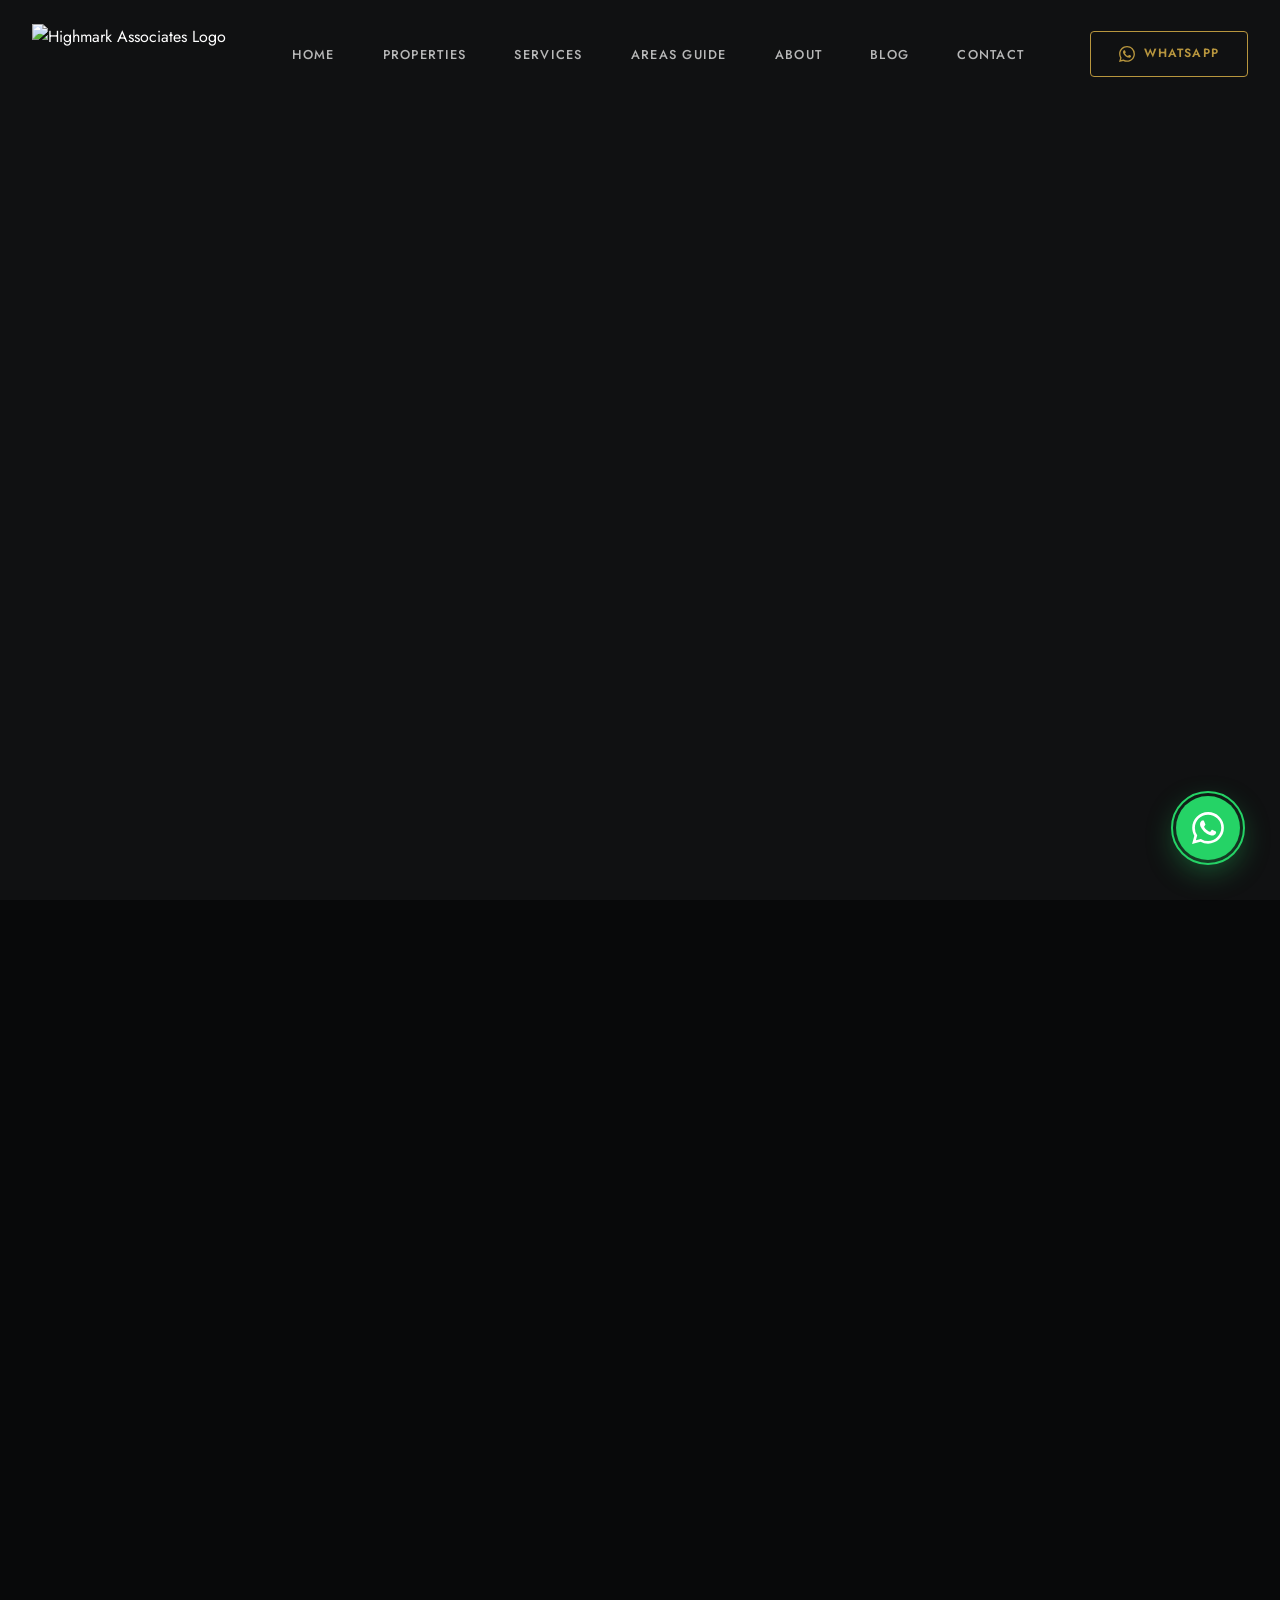
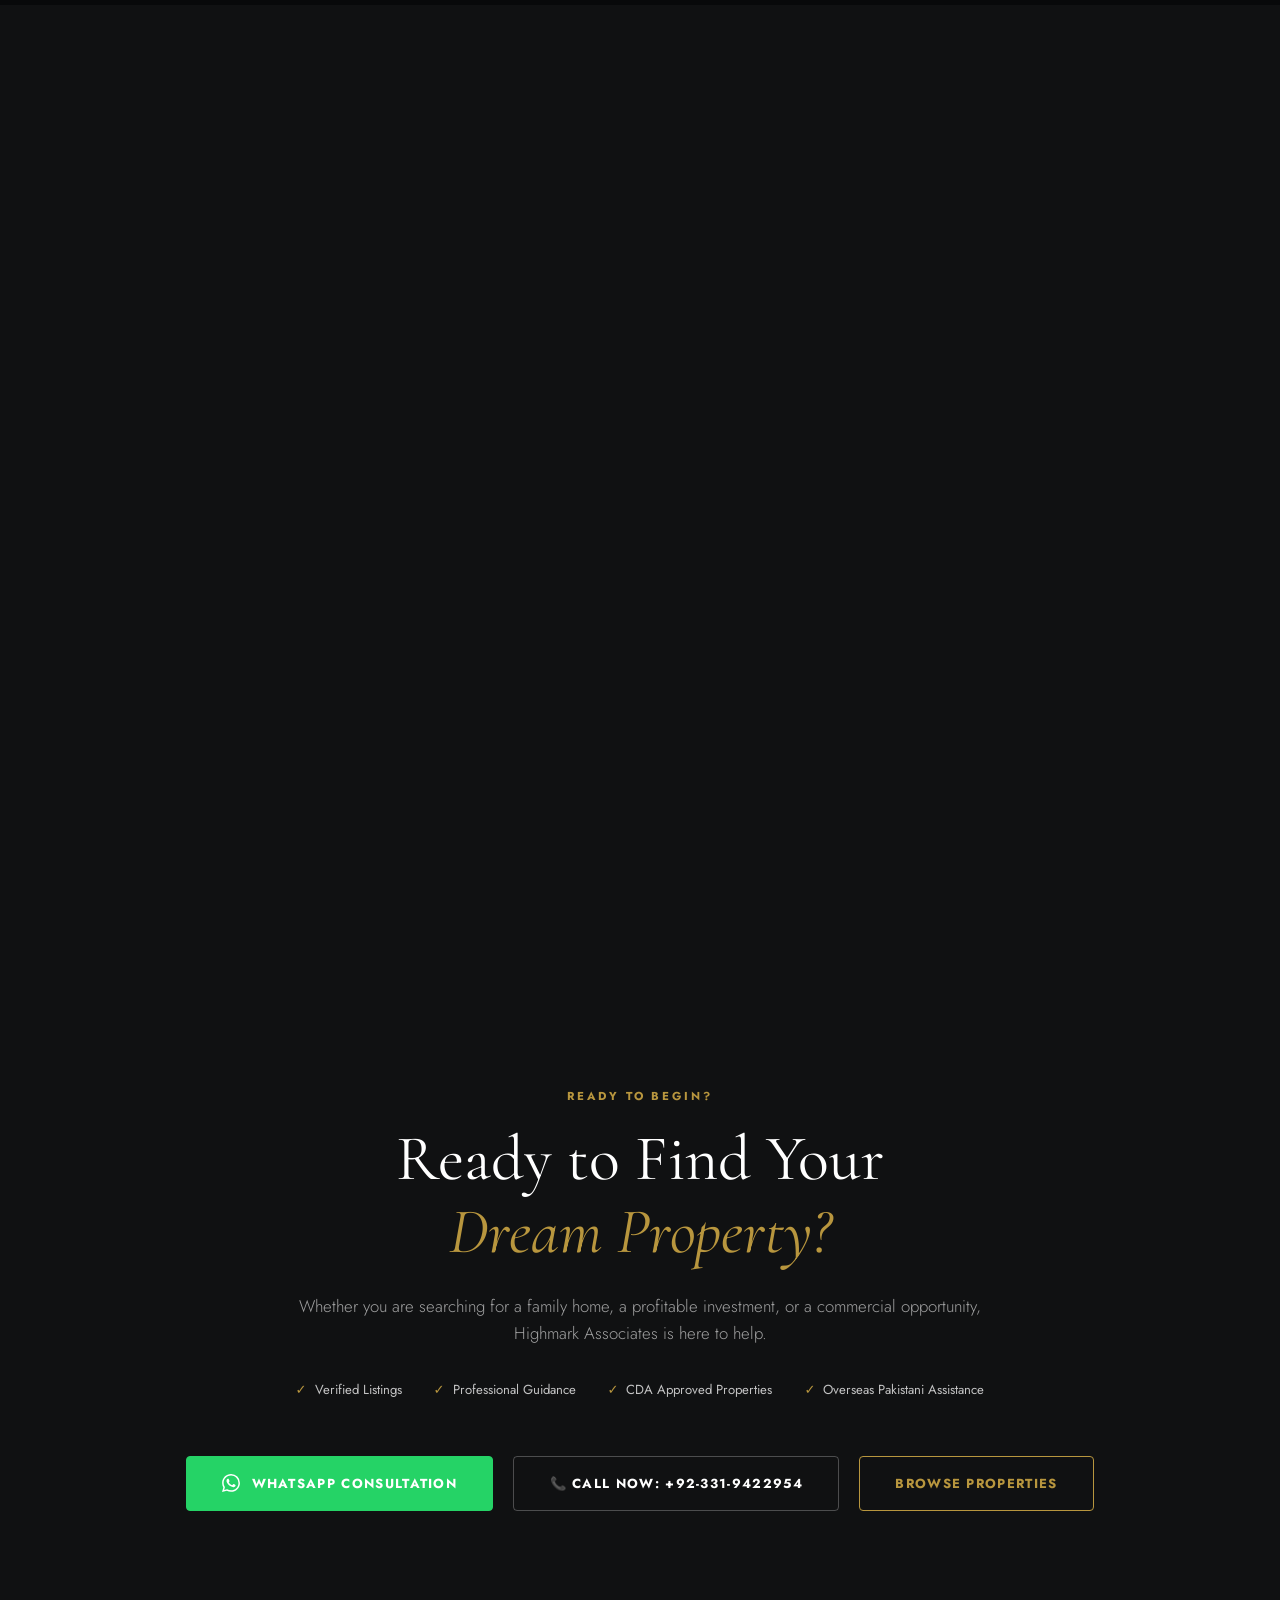
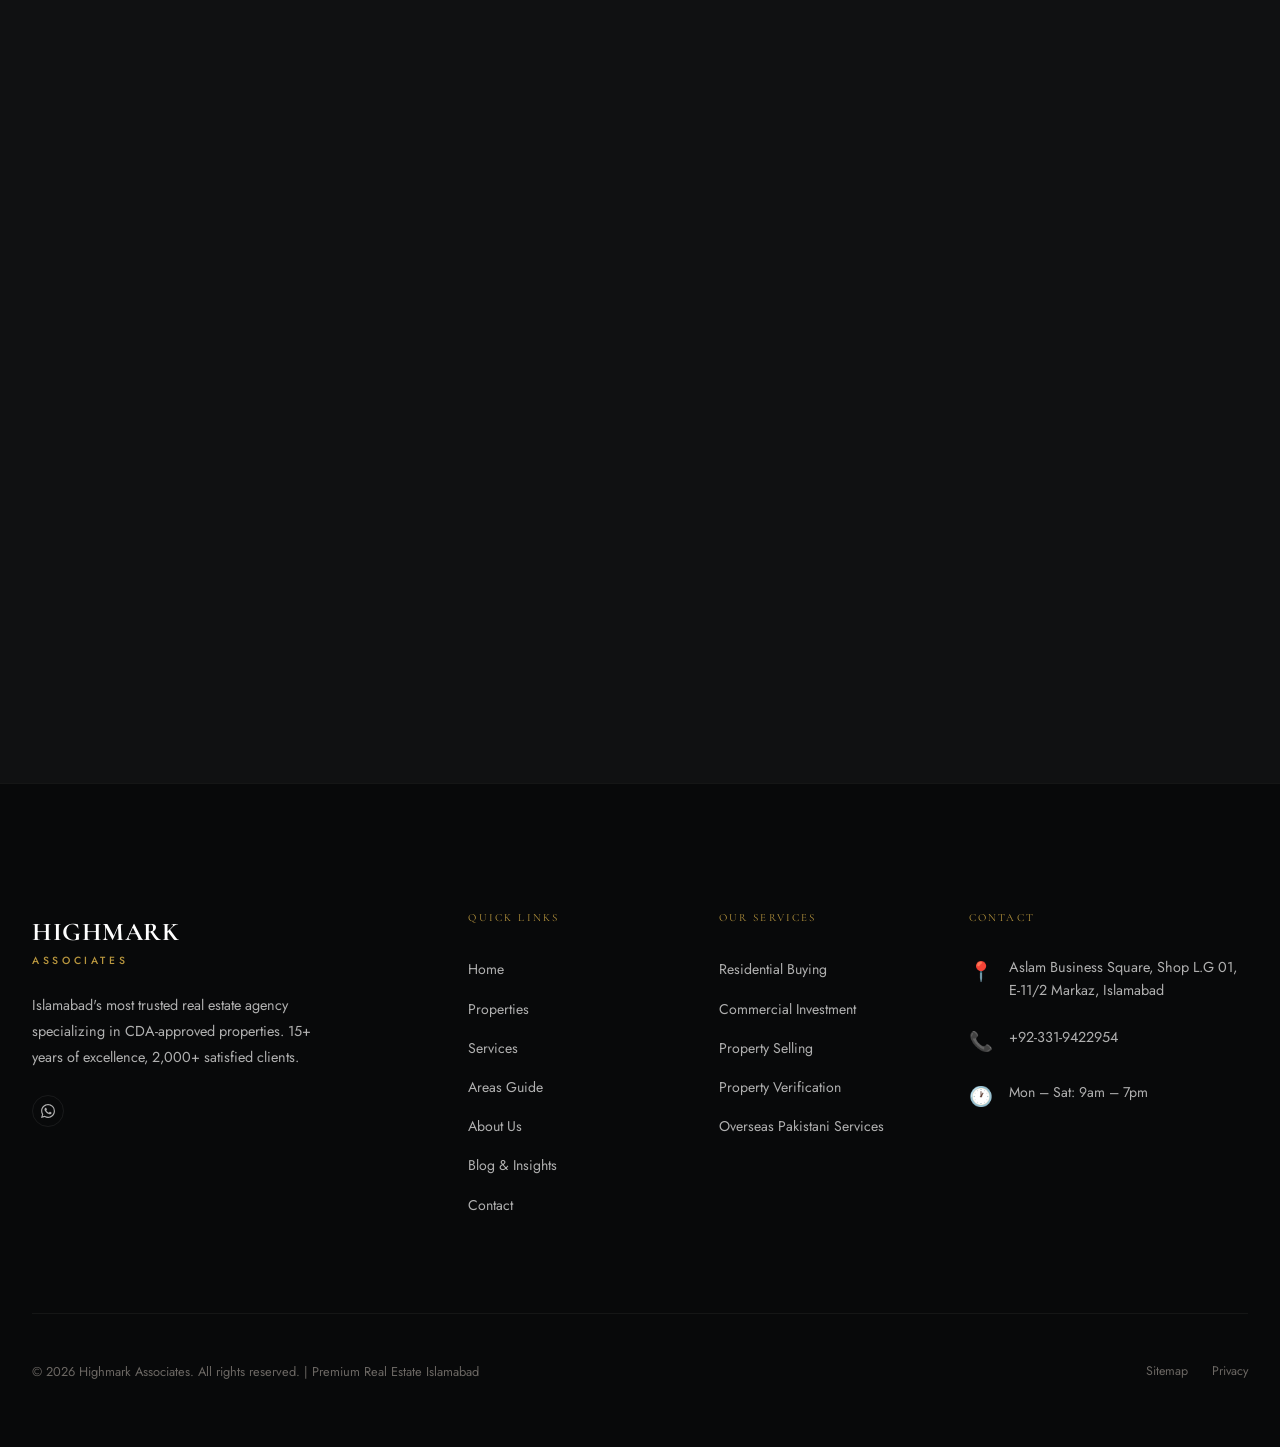
==== commit 8f17198f: "feat: update email, mobile responsiveness, new pages & content - Updated all email references to inf" ====
--- a/index.html
+++ b/index.html
@@ -1,19 +1,20 @@
-<!DOCTYPE html>
+﻿<!DOCTYPE html>
 <html lang="en">
 <head>
   <meta charset="UTF-8" />
   <meta name="viewport" content="width=device-width, initial-scale=1.0, maximum-scale=1.0, user-scalable=no" />
 
   <!-- SEO: Home Page -->
-  <title>Highmark Associates | Premium Real Estate Agency in Islamabad – E-11, D-12, F-10, F-11</title>
-  <meta name="description" content="Highmark Associates is Islamabad's most trusted real estate agency. Buy, sell, or rent luxury apartments, houses, and commercial plots in E-11, D-12, F-10, F-11, DHA, and Bahria Town Rawalpindi. CDA Approved properties with Margalla Views." />
-  <meta name="keywords" content="real estate agency Islamabad, buy property Islamabad, Sector E-11 houses for sale, flats for rent E-11 Islamabad, plots for sale E-11, luxury apartments Islamabad, commercial plots E-11 Markaz, Islamabad property portal" />
-  
+  <title>Highmark Associates | Premium Real Estate Agency in Islamabad – CDA Approved Properties</title>
+  <meta name="description" content="Highmark Associates is Islamabad's most trusted real estate agency. Buy, sell, or rent luxury apartments, houses, and commercial plots in E-11, D-12, F-10, F-11, DHA. 15+ years experience, 2000+ satisfied clients, CDA approved properties." />
+  <meta name="keywords" content="real estate agency Islamabad, buy property Islamabad, CDA approved properties, E-11 Islamabad houses for sale, overseas Pakistani property investment, property investment Islamabad, Islamabad real estate, houses for sale Islamabad" />
+  <link rel="canonical" href="https://highmarkrealestates.com/" />
+
   <!-- Open Graph -->
   <meta property="og:title" content="Highmark Associates | Premium Real Estate in Islamabad" />
-  <meta property="og:description" content="Discover CDA-approved properties with Margalla Views in E-11, D-12, F-10 & beyond. Islamabad's premium real estate agency." />
+  <meta property="og:description" content="Discover CDA-approved properties with Margalla Views in E-11, D-12, F-10 & beyond. 15+ years of excellence. Overseas Pakistani support." />
   <meta property="og:type" content="website" />
-  <link rel="canonical" href="https://highmarkassociates.pk/" />
+  <meta property="og:url" content="https://highmarkrealestates.com/" />
 
   <!-- Schema.org: Real Estate Agency -->
   <script type="application/ld+json">
@@ -21,7 +22,7 @@
     "@context": "https://schema.org",
     "@type": "RealEstateAgent",
     "name": "Highmark Associates",
-    "url": "https://highmarkassociates.pk",
+    "url": "https://highmarkrealestates.com",
     "telephone": "+92-331-9422954",
     "address": {
       "@type": "PostalAddress",
@@ -30,12 +31,43 @@
       "addressRegion": "Islamabad Capital Territory",
       "addressCountry": "PK"
     },
-    "geo": {
-      "@type": "GeoCoordinates",
-      "latitude": 33.7215,
-      "longitude": 72.9888
-    },
-    "areaServed": ["E-11 Islamabad", "D-12 Islamabad", "F-10 Islamabad", "F-11 Islamabad", "DHA Islamabad", "Bahria Town Rawalpindi"]
+    "geo": { "@type": "GeoCoordinates", "latitude": 33.7215, "longitude": 72.9888 },
+    "areaServed": ["E-11 Islamabad","D-12 Islamabad","F-10 Islamabad","F-11 Islamabad","DHA Islamabad","Bahria Town Rawalpindi"]
+  }
+  </script>
+
+  <!-- FAQ Schema -->
+  <script type="application/ld+json">
+  {
+    "@context": "https://schema.org",
+    "@type": "FAQPage",
+    "mainEntity": [
+      {
+        "@type": "Question",
+        "name": "Is E-11 a good area for property investment?",
+        "acceptedAnswer": { "@type": "Answer", "text": "Yes. E-11 remains one of Islamabad's most popular sectors due to its location, accessibility, Margalla views, and strong demand from both buyers and renters." }
+      },
+      {
+        "@type": "Question",
+        "name": "Can overseas Pakistanis buy property remotely?",
+        "acceptedAnswer": { "@type": "Answer", "text": "Yes. Through proper documentation and legal procedures including Power of Attorney (POA), overseas Pakistanis can purchase property without visiting Pakistan. Highmark Associates provides full assistance throughout the process." }
+      },
+      {
+        "@type": "Question",
+        "name": "How can I verify a property's documents?",
+        "acceptedAnswer": { "@type": "Answer", "text": "Our team reviews ownership records, CDA approvals, NOCs, tax records, and supporting documentation before any transaction proceeds." }
+      },
+      {
+        "@type": "Question",
+        "name": "What types of properties does Highmark Associates offer?",
+        "acceptedAnswer": { "@type": "Answer", "text": "We deal in residential houses, apartments, commercial properties, and plots across Islamabad's prime sectors including E-11, D-12, F-10, F-11, and DHA Phase 2." }
+      },
+      {
+        "@type": "Question",
+        "name": "Do you assist with property selling?",
+        "acceptedAnswer": { "@type": "Answer", "text": "Yes. We provide marketing, buyer matching, negotiation support, and complete transaction management for property sellers." }
+      }
+    ]
   }
   </script>
 
@@ -45,15 +77,17 @@
   <link href="https://fonts.googleapis.com/css2?family=Cormorant+Garamond:ital,wght@0,300;0,400;0,500;0,600;0,700;1,400;1,600&family=Jost:wght@300;400;500;600;700&display=swap" rel="stylesheet" />
 
   <!-- Styles -->
-  <link rel="stylesheet" href="./css/style.css?v=2.0" />
+  <link rel="stylesheet" href="./css/style.css?v=3.0" />
 </head>
 <body>
 
 <!-- ===== MOBILE NAV ===== -->
 <nav class="mobile-nav" id="mobileNav">
     <span class="mobile-close">✕</span>
-    <a href="#hero">Home</a>
+    <a href="index.html">Home</a>
     <a href="properties.html">Properties</a>
+    <a href="services.html">Services</a>
+    <a href="areas.html">Areas Guide</a>
     <a href="about.html">About</a>
     <a href="blog.html">Blog</a>
     <a href="contact.html">Contact</a>
@@ -61,311 +95,779 @@
 
 <!-- ===== NAVBAR ===== -->
 <header>
-    <nav class="navbar" id="navbar">
-        <div class="container flex-between">
-            <a href="#hero" class="line-logo" aria-label="Highmark Associates Home">
-                <img src="./assets/highmark.png" alt="Highmark Associates Logo" class="logo-img" style="height: 60px; width: auto;" />
-            </a>
-            <ul class="nav-links">
-                <li><a href="#hero">Home</a></li>
-                <li><a href="properties.html">Properties</a></li>
-                <li><a href="about.html">About</a></li>
-                <li><a href="blog.html">Blog</a></li>
-                <li><a href="contact.html">Contact</a></li>
-            </ul>
-            <a href="https://wa.me/923319422954" target="_blank" class="nav-cta conf-whatsapp-link" style="display: flex; align-items: center; gap: 0.8rem;">
-                <svg width="18" height="18" viewBox="0 0 24 24" fill="currentColor"><path d="M12.011 2c-5.505 0-9.989 4.484-9.989 9.989 0 1.758.459 3.41 1.259 4.85l-1.336 4.882 4.996-1.311c1.405.764 3.003 1.2 4.693 1.2 5.505 0 10.011-4.484 10.011-9.989 0-5.505-4.506-9.989-10.035-9.989zm5.304 14.125c-.225.63-1.3 1.233-1.787 1.309-.434.067-.98.125-2.825-.615-2.355-.945-3.87-3.325-3.987-3.484-.117-.16-1.025-1.349-1.025-2.583a2.64 2.64 0 01.815-1.956c.258-.258.558-.325.742-.325.183 0 .367.009.525.017.167.008.392-.067.617.475.225.542.775 1.884.842 2.017.067.133.111.291.017.475-.083.183-.133.291-.258.441-.125.15-.262.333-.375.45-.125.133-.25.275-.108.517.142.242.633 1.042 1.366 1.692.942.841 1.734 1.1 1.984 1.225.25.125.392.108.542-.058.15-.167.642-.75.815-1.008.167-.258.333-.217.558-.133.225.083 1.433.675 1.683.8.25.125.417.183.475.291.058.108.058.625-.167 1.258z"/></svg>
-                WhatsApp Consultation
-            </a>
-            <button class="nav-hamburger" aria-label="Open menu">
-                <span></span><span></span><span></span>
-            </button>
-        </div>
-    </nav>
+  <nav class="navbar" id="navbar">
+    <div class="container flex-between">
+      <a href="index.html" class="line-logo" aria-label="Highmark Associates Home">
+        <img src="./assets/highmark.png" alt="Highmark Associates Logo" class="logo-img" style="height: 60px; width: auto;" />
+      </a>
+      <ul class="nav-links">
+        <li><a href="index.html">Home</a></li>
+        <li><a href="properties.html">Properties</a></li>
+        <li><a href="services.html">Services</a></li>
+        <li><a href="areas.html">Areas Guide</a></li>
+        <li><a href="about.html">About</a></li>
+        <li><a href="blog.html">Blog</a></li>
+        <li><a href="contact.html">Contact</a></li>
+      </ul>
+      <a href="https://wa.me/923319422954" target="_blank" class="nav-cta conf-whatsapp-link" style="display: flex; align-items: center; gap: 0.6rem;">
+        <svg width="16" height="16" viewBox="0 0 24 24" fill="currentColor"><path d="M17.472 14.382c-.297-.149-1.758-.867-2.03-.967-.273-.099-.471-.148-.67.15-.197.297-.767.966-.94 1.164-.173.199-.347.223-.644.075-.297-.15-1.255-.463-2.39-1.475-.883-.788-1.48-1.761-1.653-2.059-.173-.297-.018-.458.13-.606.134-.133.298-.347.446-.52.149-.174.198-.298.298-.497.099-.198.05-.371-.025-.52-.075-.149-.669-1.612-.916-2.207-.242-.579-.487-.5-.669-.51-.173-.008-.371-.01-.57-.01-.198 0-.52.074-.792.372-.272.297-1.04 1.016-1.04 2.479 0 1.462 1.065 2.875 1.213 3.074.149.198 2.096 3.2 5.077 4.487.709.306 1.262.489 1.694.625.712.227 1.36.195 1.871.118.571-.085 1.758-.719 2.006-1.413.248-.694.248-1.289.173-1.413-.074-.124-.272-.198-.57-.347m-5.421 7.403h-.004a9.87 9.87 0 01-5.031-1.378l-.361-.214-3.741.982.998-3.648-.235-.374a9.86 9.86 0 01-1.51-5.26c.001-5.45 4.436-9.884 9.888-9.884 2.64 0 5.122 1.03 6.988 2.898a9.825 9.825 0 012.893 6.994c-.003 5.45-4.437 9.884-9.885 9.884m8.413-18.297A11.815 11.815 0 0012.05 0C5.495 0 .16 5.335.157 11.892c0 2.096.547 4.142 1.588 5.945L.057 24l6.305-1.654a11.882 11.882 0 005.683 1.448h.005c6.554 0 11.89-5.335 11.893-11.893a11.821 11.821 0 00-3.48-8.413z"/></svg>
+        WhatsApp
+      </a>
+      <button class="nav-hamburger" aria-label="Open menu">
+        <span></span><span></span><span></span>
+      </button>
+    </div>
+  </nav>
 </header>
 
-<!-- ===== HERO ===== -->
+<!-- ===== SECTION 1: HERO ===== -->
 <section class="hero" id="hero">
-    <div class="hero-bg"></div>
-    <div class="container animate-on-scroll">
-        <span class="overline">E-11 Islamabad · CDA Approved</span>
-        <h1>Find Your <em>Perfect Home</em><br>In Islamabad</h1>
-        <p class="hero-sub">Discover luxury apartments, spacious houses, and prime commercial plots in E-11, D-12, F-10, and F-11 — with Margalla Views and CDA approval.</p>
-
-        <!-- Search Bar -->
-        <div class="search-bar">
-            <div class="search-field">
-                <label class="search-label" for="stype">Property Type</label>
-                <select id="stype">
-                    <option value="">All Types</option>
-                    <option>House</option>
-                    <option>Apartment</option>
-                    <option>Plot</option>
-                </select>
+  <div class="hero-bg"></div>
+  <div class="container animate-on-scroll" style="width:100%;">
+    <span class="overline">E-11 Islamabad · CDA Approved · 15+ Years Trusted</span>
+    <h1>Find Your <em>Perfect Home</em><br>In Islamabad</h1>
+    <p class="hero-sub">Discover luxury apartments, spacious houses, and prime commercial plots in E-11, D-12, F-10, and F-11 — with Margalla Views and CDA approval. Trusted by 2,000+ satisfied clients.</p>
+
+    <!-- Search Bar -->
+    <div class="search-bar">
+      <div class="search-field">
+        <label class="search-label" for="stype">Property Type</label>
+        <select id="stype">
+          <option value="">All Types</option>
+          <option>House</option>
+          <option>Apartment</option>
+          <option>Plot</option>
+        </select>
+      </div>
+      <div class="search-field">
+        <label class="search-label" for="ssector">Sector / Area</label>
+        <select id="ssector">
+          <option value="">All Sectors</option>
+          <option>E-11 Islamabad</option>
+          <option>D-12 Islamabad</option>
+          <option>DHA Phase 2</option>
+        </select>
+      </div>
+      <button id="searchBtn" class="search-btn">🔍 Search Properties</button>
+    </div>
+
+    <!-- Trust Strip -->
+    <div class="trust-strip" style="margin-top:2rem;">
+      <div class="trust-item"><span class="trust-check">✓</span> 100% Verified Listings</div>
+      <div class="trust-item"><span class="trust-check">✓</span> CDA Approved Properties</div>
+      <div class="trust-item"><span class="trust-check">✓</span> Overseas Pakistani Support</div>
+      <div class="trust-item"><span class="trust-check">✓</span> 15+ Years Experience</div>
+      <div class="trust-item"><span class="trust-check">✓</span> Transparent Dealings</div>
+    </div>
+  </div>
+</section>
+
+<!-- ===== SECTION 2: WHY CHOOSE HIGHMARK ===== -->
+<section class="section" style="background:var(--bg-darker); padding-top:6rem;">
+  <div class="container">
+    <div class="section-header animate-on-scroll" style="margin-bottom:4rem;">
+      <span class="overline">Why Choose Us</span>
+      <div class="gold-line"></div>
+      <h2>Why Clients Trust<br>Highmark Associates</h2>
+      <p>Finding the right property is more than just browsing listings. It requires trusted guidance, verified documentation, and local market expertise.</p>
+    </div>
+    <div class="why-grid animate-on-scroll">
+      <div class="why-card">
+        <div class="why-icon">✅</div>
+        <h3 class="why-title">100% Verified Listings</h3>
+        <p class="why-desc">Every property is carefully reviewed to ensure clear ownership records, proper documentation, and CDA compliance before listing.</p>
+      </div>
+      <div class="why-card">
+        <div class="why-icon">🏙️</div>
+        <h3 class="why-title">Local Market Expertise</h3>
+        <p class="why-desc">With 15+ years in Islamabad's real estate market, we provide valuable insights on pricing, investment opportunities, and future growth areas.</p>
+      </div>
+      <div class="why-card">
+        <div class="why-icon">🏛️</div>
+        <h3 class="why-title">CDA Approved Properties</h3>
+        <p class="why-desc">We focus exclusively on properties in CDA-approved sectors and projects, ensuring safer investments with clear legal standing.</p>
+      </div>
+      <div class="why-card">
+        <div class="why-icon">🤝</div>
+        <h3 class="why-title">Professional Guidance</h3>
+        <p class="why-desc">From property selection to final ownership transfer, our team of experts supports you at every stage of your real estate journey.</p>
+      </div>
+      <div class="why-card">
+        <div class="why-icon">✈️</div>
+        <h3 class="why-title">Overseas Pakistani Support</h3>
+        <p class="why-desc">We assist overseas clients with remote property purchases, POA documentation, video tours, and complete investment management from abroad.</p>
+      </div>
+      <div class="why-card">
+        <div class="why-icon">💎</div>
+        <h3 class="why-title">Transparent Dealings</h3>
+        <p class="why-desc">Our commitment is to provide honest advice, accurate information, and complete transparency throughout every property transaction.</p>
+      </div>
+    </div>
+  </div>
+</section>
+
+<!-- ===== SECTION 3: COMPANY STATISTICS ===== -->
+<section style="background:var(--bg-dark); padding:5rem 0;">
+  <div class="container">
+    <div class="stats-grid-6 animate-on-scroll">
+      <div class="stat-box">
+        <div class="stat-box__num">15+</div>
+        <div class="stat-box__label">Years of Real Estate Experience</div>
+      </div>
+      <div class="stat-box">
+        <div class="stat-box__num">2,000+</div>
+        <div class="stat-box__label">Satisfied Clients</div>
+      </div>
+      <div class="stat-box">
+        <div class="stat-box__num">500+</div>
+        <div class="stat-box__label">Successful Transactions</div>
+      </div>
+      <div class="stat-box">
+        <div class="stat-box__num">10B+</div>
+        <div class="stat-box__label">PKR Property Sales Facilitated</div>
+      </div>
+      <div class="stat-box">
+        <div class="stat-box__num">98%</div>
+        <div class="stat-box__label">Client Satisfaction Rate</div>
+      </div>
+      <div class="stat-box">
+        <div class="stat-box__num">100%</div>
+        <div class="stat-box__label">Commitment to Transparency</div>
+      </div>
+    </div>
+  </div>
+</section>
+
+<!-- ===== SECTION 4: FEATURED PROPERTIES ===== -->
+<section class="section listing-section" id="listings">
+  <div class="container">
+    <div class="section-header animate-on-scroll">
+      <span class="overline">Featured Properties</span>
+      <div class="gold-line"></div>
+      <h2>Premium Listings in<br>E-11 &amp; Islamabad</h2>
+      <p>Handpicked CDA-approved properties with verified documents and prime locations.</p>
+    </div>
+    <div class="filter-tabs animate-on-scroll">
+      <button class="filter-tab active" data-filter="all">All Properties</button>
+      <button class="filter-tab" data-filter="sale">For Sale</button>
+      <button class="filter-tab" data-filter="rent">For Rent</button>
+      <button class="filter-tab" data-filter="commercial">Commercial</button>
+      <button class="filter-tab" data-filter="plot">Plots</button>
+    </div>
+    <div id="propertyGrid" class="grid-listing animate-on-scroll">
+      <!-- Properties rendered via main.js -->
+    </div>
+    <div style="text-align:center;margin-top:3rem;" class="animate-on-scroll">
+      <a href="properties.html" class="btn btn-outline" style="padding:1rem 2.5rem;font-size:0.8rem;font-weight:600;letter-spacing:0.12em;text-transform:uppercase;border:1px solid var(--gold);color:var(--gold);border-radius:var(--radius);display:inline-block;transition:var(--transition);" onmouseover="this.style.background='var(--gold)';this.style.color='white'" onmouseout="this.style.background='';this.style.color='var(--gold)'">View All Properties →</a>
+    </div>
+  </div>
+</section>
+
+<!-- ===== SECTION 5: BUYING PROCESS ===== -->
+<section class="section" style="background:var(--bg-dark);">
+  <div class="container">
+    <div class="section-header animate-on-scroll" style="margin-bottom:5rem;">
+      <span class="overline">Simple Steps</span>
+      <div class="gold-line"></div>
+      <h2>How We Help You<br>Buy Property</h2>
+      <p>Our proven 4-step process ensures a smooth, secure, and transparent property purchase experience.</p>
+    </div>
+    <div class="process-grid animate-on-scroll">
+      <div class="process-step">
+        <div class="process-num">01</div>
+        <h3 class="process-title">Free Consultation</h3>
+        <p class="process-desc">Discuss your requirements, budget, preferred location, and investment goals with our experienced property consultants.</p>
+      </div>
+      <div class="process-step">
+        <div class="process-num">02</div>
+        <h3 class="process-title">Property Selection</h3>
+        <p class="process-desc">Explore carefully selected residential, commercial, and investment opportunities that match your specific needs and budget.</p>
+      </div>
+      <div class="process-step">
+        <div class="process-num">03</div>
+        <h3 class="process-title">Verification &amp; Due Diligence</h3>
+        <p class="process-desc">Our team thoroughly verifies ownership records, CDA approvals, NOCs, and all legal documentation before proceeding.</p>
+      </div>
+      <div class="process-step">
+        <div class="process-num">04</div>
+        <h3 class="process-title">Secure Transaction</h3>
+        <p class="process-desc">We guide you through negotiations, documentation preparation, and ownership transfer to ensure a smooth, secure experience.</p>
+      </div>
+    </div>
+    <div style="text-align:center;margin-top:4rem;" class="animate-on-scroll">
+      <a href="https://wa.me/923319422954?text=Hi%20Highmark%20Associates%2C%20I%27d%20like%20to%20start%20a%20free%20consultation." target="_blank" class="btn-whatsapp">
+        <svg width="18" height="18" viewBox="0 0 24 24" fill="currentColor"><path d="M17.472 14.382c-.297-.149-1.758-.867-2.03-.967-.273-.099-.471-.148-.67.15-.197.297-.767.966-.94 1.164-.173.199-.347.223-.644.075-.297-.15-1.255-.463-2.39-1.475-.883-.788-1.48-1.761-1.653-2.059-.173-.297-.018-.458.13-.606.134-.133.298-.347.446-.52.149-.174.198-.298.298-.497.099-.198.05-.371-.025-.52-.075-.149-.669-1.612-.916-2.207-.242-.579-.487-.5-.669-.51-.173-.008-.371-.01-.57-.01-.198 0-.52.074-.792.372-.272.297-1.04 1.016-1.04 2.479 0 1.462 1.065 2.875 1.213 3.074.149.198 2.096 3.2 5.077 4.487.709.306 1.262.489 1.694.625.712.227 1.36.195 1.871.118.571-.085 1.758-.719 2.006-1.413.248-.694.248-1.289.173-1.413-.074-.124-.272-.198-.57-.347m-5.421 7.403h-.004a9.87 9.87 0 01-5.031-1.378l-.361-.214-3.741.982.998-3.648-.235-.374a9.86 9.86 0 01-1.51-5.26c.001-5.45 4.436-9.884 9.888-9.884 2.64 0 5.122 1.03 6.988 2.898a9.825 9.825 0 012.893 6.994c-.003 5.45-4.437 9.884-9.885 9.884m8.413-18.297A11.815 11.815 0 0012.05 0C5.495 0 .16 5.335.157 11.892c0 2.096.547 4.142 1.588 5.945L.057 24l6.305-1.654a11.882 11.882 0 005.683 1.448h.005c6.554 0 11.89-5.335 11.893-11.893a11.821 11.821 0 00-3.48-8.413z"/></svg>
+        Start Free Consultation
+      </a>
+    </div>
+  </div>
+</section>
+
+<!-- ===== SECTION 6: SERVICES ===== -->
+<section class="section" style="background:var(--bg-darker);">
+  <div class="container">
+    <div class="section-header animate-on-scroll" style="margin-bottom:4rem;">
+      <span class="overline">What We Offer</span>
+      <div class="gold-line"></div>
+      <h2>Our Real Estate<br>Services</h2>
+      <p>Comprehensive property services for buyers, sellers, investors, and overseas Pakistanis across Islamabad.</p>
+    </div>
+    <div class="services-grid animate-on-scroll">
+      <div class="service-card">
+        <div class="service-card__icon">🏠</div>
+        <h3 class="service-card__title">Residential Property Buying</h3>
+        <p class="service-card__desc">Find houses, apartments, and residential plots in Islamabad's prime locations. We guide you from search to ownership transfer.</p>
+        <a href="services.html" style="display:inline-block;margin-top:1.5rem;font-size:0.75rem;color:var(--gold);font-weight:600;letter-spacing:0.1em;text-transform:uppercase;">Learn More →</a>
+      </div>
+      <div class="service-card">
+        <div class="service-card__icon">🏢</div>
+        <h3 class="service-card__title">Commercial Property Investment</h3>
+        <p class="service-card__desc">Discover commercial plots, offices, and investment opportunities in E-11 Markaz and beyond with strong growth potential.</p>
+        <a href="services.html" style="display:inline-block;margin-top:1.5rem;font-size:0.75rem;color:var(--gold);font-weight:600;letter-spacing:0.1em;text-transform:uppercase;">Learn More →</a>
+      </div>
+      <div class="service-card">
+        <div class="service-card__icon">📣</div>
+        <h3 class="service-card__title">Property Selling Services</h3>
+        <p class="service-card__desc">Market your property effectively and connect with qualified buyers. We manage the entire selling process for maximum value.</p>
+        <a href="services.html" style="display:inline-block;margin-top:1.5rem;font-size:0.75rem;color:var(--gold);font-weight:600;letter-spacing:0.1em;text-transform:uppercase;">Learn More →</a>
+      </div>
+      <div class="service-card">
+        <div class="service-card__icon">📊</div>
+        <h3 class="service-card__title">Property Valuation</h3>
+        <p class="service-card__desc">Receive professional property assessments based on current market trends, location analysis, and comparable sales data.</p>
+        <a href="services.html" style="display:inline-block;margin-top:1.5rem;font-size:0.75rem;color:var(--gold);font-weight:600;letter-spacing:0.1em;text-transform:uppercase;">Learn More →</a>
+      </div>
+      <div class="service-card">
+        <div class="service-card__icon">📈</div>
+        <h3 class="service-card__title">Investment Consultancy</h3>
+        <p class="service-card__desc">Make informed investment decisions backed by deep local market knowledge, growth analysis, and sector-by-sector research.</p>
+        <a href="services.html" style="display:inline-block;margin-top:1.5rem;font-size:0.75rem;color:var(--gold);font-weight:600;letter-spacing:0.1em;text-transform:uppercase;">Learn More →</a>
+      </div>
+      <div class="service-card">
+        <div class="service-card__icon">✈️</div>
+        <h3 class="service-card__title">Overseas Pakistani Services</h3>
+        <p class="service-card__desc">Complete assistance for remote property purchases, POA guidance, documentation, verification, and investment management for NRPs.</p>
+        <a href="overseas.html" style="display:inline-block;margin-top:1.5rem;font-size:0.75rem;color:var(--gold);font-weight:600;letter-spacing:0.1em;text-transform:uppercase;">Learn More →</a>
+      </div>
+    </div>
+  </div>
+</section>
+
+<!-- ===== SECTION 7: FEATURED AREAS ===== -->
+<section class="section" style="background:var(--bg-dark);">
+  <div class="container">
+    <div class="section-header animate-on-scroll" style="margin-bottom:4rem;">
+      <span class="overline">Prime Locations</span>
+      <div class="gold-line"></div>
+      <h2>Explore Islamabad's<br>Prime Sectors</h2>
+      <p>From established residential communities to emerging investment hotspots — find the right area for your property goals.</p>
+    </div>
+    <div class="areas-grid animate-on-scroll">
+      <a href="areas.html#e11" class="area-card">
+        <img src="https://images.unsplash.com/photo-1486325212027-8081e485255e?w=600&q=80" alt="E-11 Islamabad" class="area-card__img" loading="lazy" />
+        <div class="area-card__overlay">
+          <h3 class="area-card__name">E-11 Islamabad</h3>
+          <span class="area-card__sub">High Investment Potential</span>
+          <p class="area-card__desc">Premium residential & commercial sector with Margalla Views and strong rental demand.</p>
+          <span class="area-card__cta">Explore →</span>
+        </div>
+      </a>
+      <a href="areas.html#d12" class="area-card">
+        <img src="https://images.unsplash.com/photo-1448630360428-65456885c650?w=600&q=80" alt="D-12 Islamabad" class="area-card__img" loading="lazy" />
+        <div class="area-card__overlay">
+          <h3 class="area-card__name">D-12 Islamabad</h3>
+          <span class="area-card__sub">Emerging Growth Sector</span>
+          <p class="area-card__desc">Scenic surroundings and strong long-term growth opportunities in a developing sector.</p>
+          <span class="area-card__cta">Explore →</span>
+        </div>
+      </a>
+      <a href="areas.html#f10" class="area-card">
+        <img src="https://images.unsplash.com/photo-1600585154526-990dced4db0d?w=600&q=80" alt="F-10 Islamabad" class="area-card__img" loading="lazy" />
+        <div class="area-card__overlay">
+          <h3 class="area-card__name">F-10 Islamabad</h3>
+          <span class="area-card__sub">Established Premium Area</span>
+          <p class="area-card__desc">One of Islamabad's most established residential sectors with premium amenities and high demand.</p>
+          <span class="area-card__cta">Explore →</span>
+        </div>
+      </a>
+      <a href="areas.html#f11" class="area-card">
+        <img src="https://images.unsplash.com/photo-1560448204-e02f11c3d0e2?w=600&q=80" alt="F-11 Islamabad" class="area-card__img" loading="lazy" />
+        <div class="area-card__overlay">
+          <h3 class="area-card__name">F-11 Islamabad</h3>
+          <span class="area-card__sub">Luxury Living</span>
+          <p class="area-card__desc">Sought-after location offering luxury living, commercial activity, and strong resale value.</p>
+          <span class="area-card__cta">Explore →</span>
+        </div>
+      </a>
+      <a href="areas.html#dha" class="area-card">
+        <img src="https://images.unsplash.com/photo-1512917774080-9991f1c4c750?w=600&q=80" alt="DHA Phase 2" class="area-card__img" loading="lazy" />
+        <div class="area-card__overlay">
+          <h3 class="area-card__name">DHA Phase 2</h3>
+          <span class="area-card__sub">Gated Community</span>
+          <p class="area-card__desc">Modern gated community with excellent infrastructure, security, and investment opportunities.</p>
+          <span class="area-card__cta">Explore →</span>
+        </div>
+      </a>
+    </div>
+    <div style="text-align:center;margin-top:3rem;" class="animate-on-scroll">
+      <a href="areas.html" class="btn btn-outline" style="padding:1rem 2.5rem;font-size:0.8rem;font-weight:600;letter-spacing:0.12em;text-transform:uppercase;border:1px solid var(--gold);color:var(--gold);border-radius:var(--radius);display:inline-block;transition:var(--transition);" onmouseover="this.style.background='var(--gold)';this.style.color='white'" onmouseout="this.style.background='';this.style.color='var(--gold)'">View Areas Guide →</a>
+    </div>
+  </div>
+</section>
+
+<!-- ===== SECTION 8: PROPERTY VERIFICATION ===== -->
+<section class="section" style="background:var(--bg-darker);">
+  <div class="container">
+    <div class="verification-grid animate-on-scroll">
+      <div>
+        <span class="overline">Safe Investment</span>
+        <div class="gold-line left"></div>
+        <h2 style="font-size:clamp(2rem,4vw,3.5rem);margin-bottom:1.5rem;">Property Verification<br>&amp; Legal Assistance</h2>
+        <p style="color:var(--text-dim);line-height:1.8;font-size:0.95rem;margin-bottom:2rem;">Buying property without proper verification can lead to serious risks. Our comprehensive verification process protects your investment by reviewing all essential documentation and approvals before any transaction proceeds.</p>
+        <a href="verification.html" class="btn-conv" style="display:inline-flex;align-items:center;gap:0.5rem;">Learn About Verification →</a>
+        <div class="verification-checks">
+          <div class="verify-item"><span class="verify-icon">📄</span> Ownership Records</div>
+          <div class="verify-item"><span class="verify-icon">🏛️</span> CDA Approvals</div>
+          <div class="verify-item"><span class="verify-icon">📋</span> NOCs &amp; Permissions</div>
+          <div class="verify-item"><span class="verify-icon">💰</span> Tax Records</div>
+          <div class="verify-item"><span class="verify-icon">📜</span> Property History</div>
+          <div class="verify-item"><span class="verify-icon">🔄</span> Transfer Requirements</div>
+          <div class="verify-item"><span class="verify-icon">🔍</span> Documentation Review</div>
+          <div class="verify-item"><span class="verify-icon">⚖️</span> Legal Compliance</div>
+        </div>
+      </div>
+      <div style="position:relative;height:550px;border-radius:var(--radius);overflow:hidden;">
+        <img src="https://images.unsplash.com/photo-1450101499163-c8848c66ca85?w=700&q=80" alt="Property verification documents" style="width:100%;height:100%;object-fit:cover;" loading="lazy" />
+        <div style="position:absolute;inset:0;background:linear-gradient(135deg,rgba(16,17,18,0.5),transparent);"></div>
+        <div style="position:absolute;bottom:2.5rem;left:2.5rem;right:2.5rem;background:rgba(16,17,18,0.85);backdrop-filter:blur(10px);border:1px solid rgba(184,150,62,0.2);padding:2rem;border-radius:var(--radius);">
+          <div style="font-family:var(--font-display);font-size:2.5rem;color:var(--gold);font-weight:300;line-height:1;">100%</div>
+          <div style="font-size:0.78rem;color:var(--text-dim);margin-top:0.4rem;text-transform:uppercase;letter-spacing:0.1em;">Verified Properties in Our Portfolio</div>
+        </div>
+      </div>
+    </div>
+  </div>
+</section>
+
+<!-- ===== SECTION 9: OVERSEAS PAKISTANIS ===== -->
+<section class="section" style="background:var(--bg-dark);overflow:hidden;">
+  <div class="container">
+    <div class="section-header animate-on-scroll" style="margin-bottom:4rem;">
+      <span class="overline">NRP Investment Services</span>
+      <div class="gold-line"></div>
+      <h2>Services for<br>Overseas Pakistanis</h2>
+      <p>Investing in Pakistan while living abroad can be challenging. Highmark Associates makes the process simple, secure, and transparent.</p>
+    </div>
+    <div class="overseas-block animate-on-scroll">
+      <div class="overseas-content">
+        <span class="overline">How We Help</span>
+        <h3 style="font-family:var(--font-display);font-size:clamp(1.8rem,3vw,2.8rem);margin-bottom:1.5rem;font-weight:400;">Buy Property from<br><em style="color:var(--gold);">Anywhere in the World</em></h3>
+        <p style="color:var(--text-dim);line-height:1.8;font-size:0.93rem;margin-bottom:1.5rem;">No matter where you live — UK, USA, Canada, UAE, or anywhere else — our team handles everything on your behalf, from property search to ownership transfer.</p>
+        <div class="overseas-services">
+          <div class="overseas-service-item">
+            <span class="overseas-service-icon">🏠</span>
+            <div>
+              <div class="overseas-service-title">Remote Property Purchase</div>
+              <div class="overseas-service-desc">Complete property transactions without visiting Pakistan through secure digital processes.</div>
             </div>
-            <div class="search-field">
-                <label class="search-label" for="ssector">Sector</label>
-                <select id="ssector">
-                    <option value="">All Sectors</option>
-                    <option>E-11 Islamabad</option>
-                    <option>D-12 Islamabad</option>
-                    <option>DHA Phase 2</option>
-                </select>
+          </div>
+          <div class="overseas-service-item">
+            <span class="overseas-service-icon">📜</span>
+            <div>
+              <div class="overseas-service-title">Power of Attorney Guidance</div>
+              <div class="overseas-service-desc">Expert assistance with POA documentation to authorise trusted representatives for transactions.</div>
             </div>
-            <button id="searchBtn" class="search-btn">🔍 Search</button>
-        </div>
-    </div>
-</section>
-
-<!-- ===== LISTINGS ===== -->
-<section class="section listing-section" id="listings">
-    <div class="container">
-        <div class="section-header animate-on-scroll">
-            <span class="overline">Featured Properties</span>
-            <div class="gold-line"></div>
-            <h2>Premium Listings in<br>E-11 & Islamabad</h2>
-            <p>Handpicked CDA-approved properties with verified documents and prime locations.</p>
-        </div>
-
-        <div class="filter-tabs animate-on-scroll">
-            <button class="filter-tab active" data-filter="all">All Properties</button>
-            <button class="filter-tab" data-filter="sale">For Sale</button>
-            <button class="filter-tab" data-filter="rent">For Rent</button>
-            <button class="filter-tab" data-filter="commercial">Commercial</button>
-            <button class="filter-tab" data-filter="plot">Plots</button>
-        </div>
-
-        <div id="propertyGrid" class="grid-listing animate-on-scroll">
-            <!-- Properties rendered via main.js -->
-        </div>
-    </div>
+          </div>
+          <div class="overseas-service-item">
+            <span class="overseas-service-icon">🔍</span>
+            <div>
+              <div class="overseas-service-title">Property Verification</div>
+              <div class="overseas-service-desc">Full document verification, CDA approval checks, and legal review before you invest.</div>
+            </div>
+          </div>
+          <div class="overseas-service-item">
+            <span class="overseas-service-icon">💼</span>
+            <div>
+              <div class="overseas-service-title">Investment Consultancy</div>
+              <div class="overseas-service-desc">Expert guidance on high-return sectors, rental yields, and capital appreciation strategies.</div>
+            </div>
+          </div>
+          <div class="overseas-service-item">
+            <span class="overseas-service-icon">📹</span>
+            <div>
+              <div class="overseas-service-title">Virtual Property Tours</div>
+              <div class="overseas-service-desc">Live video tours of properties so you can inspect every detail from abroad.</div>
+            </div>
+          </div>
+          <div class="overseas-service-item">
+            <span class="overseas-service-icon">🏗️</span>
+            <div>
+              <div class="overseas-service-title">Property Management</div>
+              <div class="overseas-service-desc">Ongoing management of your property including rental collection and maintenance.</div>
+            </div>
+          </div>
+        </div>
+        <a href="overseas.html" class="btn-conv" style="display:inline-flex;align-items:center;gap:0.5rem;margin-top:2.5rem;">Overseas Services →</a>
+      </div>
+      <div class="overseas-visual">
+        <div class="overseas-stat">9M+</div>
+        <div style="font-size:0.85rem;color:rgba(255,255,255,0.7);text-transform:uppercase;letter-spacing:0.1em;">Overseas Pakistanis Trust Local Agents</div>
+        <p style="color:rgba(255,255,255,0.5);font-size:0.82rem;margin-top:0.75rem;line-height:1.6;">We bridge the gap between the Pakistani diaspora and safe, verified property investment back home.</p>
+        <a href="https://wa.me/923319422954?text=Hi%20Highmark%20Associates%2C%20I%20am%20an%20overseas%20Pakistani%20and%20would%20like%20to%20invest%20in%20property%20in%20Islamabad." target="_blank" class="btn-whatsapp conf-whatsapp-link" style="margin-top:2rem;align-self:flex-start;">
+          <svg width="18" height="18" viewBox="0 0 24 24" fill="currentColor"><path d="M17.472 14.382c-.297-.149-1.758-.867-2.03-.967-.273-.099-.471-.148-.67.15-.197.297-.767.966-.94 1.164-.173.199-.347.223-.644.075-.297-.15-1.255-.463-2.39-1.475-.883-.788-1.48-1.761-1.653-2.059-.173-.297-.018-.458.13-.606.134-.133.298-.347.446-.52.149-.174.198-.298.298-.497.099-.198.05-.371-.025-.52-.075-.149-.669-1.612-.916-2.207-.242-.579-.487-.5-.669-.51-.173-.008-.371-.01-.57-.01-.198 0-.52.074-.792.372-.272.297-1.04 1.016-1.04 2.479 0 1.462 1.065 2.875 1.213 3.074.149.198 2.096 3.2 5.077 4.487.709.306 1.262.489 1.694.625.712.227 1.36.195 1.871.118.571-.085 1.758-.719 2.006-1.413.248-.694.248-1.289.173-1.413-.074-.124-.272-.198-.57-.347m-5.421 7.403h-.004a9.87 9.87 0 01-5.031-1.378l-.361-.214-3.741.982.998-3.648-.235-.374a9.86 9.86 0 01-1.51-5.26c.001-5.45 4.436-9.884 9.888-9.884 2.64 0 5.122 1.03 6.988 2.898a9.825 9.825 0 012.893 6.994c-.003 5.45-4.437 9.884-9.885 9.884m8.413-18.297A11.815 11.815 0 0012.05 0C5.495 0 .16 5.335.157 11.892c0 2.096.547 4.142 1.588 5.945L.057 24l6.305-1.654a11.882 11.882 0 005.683 1.448h.005c6.554 0 11.89-5.335 11.893-11.893a11.821 11.821 0 00-3.48-8.413z"/></svg>
+          WhatsApp Us Now
+        </a>
+      </div>
+    </div>
+  </div>
+</section>
+
+<!-- ===== SECTION 10: TESTIMONIALS ===== -->
+<section class="section" style="background:var(--bg-darker);">
+  <div class="container">
+    <div class="section-header animate-on-scroll">
+      <span class="overline">Client Stories</span>
+      <div class="gold-line"></div>
+      <h2>What Our Clients Say</h2>
+      <p>Our reputation is built on trust, transparency, and successful property transactions across Islamabad.</p>
+    </div>
+    <div class="testimonial-grid animate-on-scroll" style="margin-top:4rem;">
+      <div class="testimonial-card">
+        <p class="testimonial-text">"Highmark helped us buy a 1 Kanal house in E-11/4 with complete peace of mind. Their property verification service saved us from a major headache."</p>
+        <div class="testimonial-author">
+          <div class="author-avatar">TM</div>
+          <div class="author-info">
+            <h4>Tariq Mahmood</h4>
+            <p>1 Kanal House · E-11/4</p>
+          </div>
+        </div>
+      </div>
+      <div class="testimonial-card">
+        <p class="testimonial-text">"As an overseas Pakistani, I was hesitant about remote buying. Highmark handled everything via POA, and I now have a beautiful flat in Capital Residencia."</p>
+        <div class="testimonial-author">
+          <div class="author-avatar">AK</div>
+          <div class="author-info">
+            <h4>Asma Khattak</h4>
+            <p>Capital Residencia Buyer · UK</p>
+          </div>
+        </div>
+      </div>
+      <div class="testimonial-card">
+        <p class="testimonial-text">"I invested in a commercial plot in E-11 Markaz on Highmark's advice. The value has increased by 40% in just two years. Highly recommend their investment consultancy!"</p>
+        <div class="testimonial-author">
+          <div class="author-avatar">BR</div>
+          <div class="author-info">
+            <h4>Bilal Raza</h4>
+            <p>Investor · E-11 Markaz</p>
+          </div>
+        </div>
+      </div>
+    </div>
+  </div>
+</section>
+
+<!-- ===== SECTION 11: LATEST INSIGHTS ===== -->
+<section class="section" id="blogs" style="background:var(--bg-dark);">
+  <div class="container animate-on-scroll">
+    <div class="section-header" style="margin-bottom:4rem;">
+      <span class="overline">Knowledge Hub</span>
+      <div class="gold-line"></div>
+      <h2>Insights &amp; <span style="color:var(--gold);">Market News</span></h2>
+      <p>Latest real estate market trends, investment guides, and Islamabad property news.</p>
+    </div>
+    <div class="blogs-grid" id="blogsGrid">
+      <!-- Rendered by JS -->
+    </div>
+  </div>
+</section>
+
+<!-- ===== SECTION 12: FAQ ===== -->
+<section class="section" style="background:var(--bg-darker);">
+  <div class="container">
+    <div class="section-header animate-on-scroll" style="margin-bottom:4rem;">
+      <span class="overline">Common Questions</span>
+      <div class="gold-line"></div>
+      <h2>Frequently Asked<br>Questions</h2>
+    </div>
+    <div class="faq-list animate-on-scroll">
+      <div class="faq-item">
+        <button class="faq-question" onclick="toggleFaq(this)">
+          Is E-11 a good area for property investment?
+          <span class="faq-chevron">▾</span>
+        </button>
+        <div class="faq-answer">
+          <div class="faq-answer-inner">Yes. E-11 remains one of Islamabad's most popular sectors due to its prime location, accessibility, Margalla Hill views, and consistently strong demand from both buyers and renters. Property values in E-11 have shown steady appreciation over the past decade.</div>
+        </div>
+      </div>
+      <div class="faq-item">
+        <button class="faq-question" onclick="toggleFaq(this)">
+          Can overseas Pakistanis buy property remotely?
+          <span class="faq-chevron">▾</span>
+        </button>
+        <div class="faq-answer">
+          <div class="faq-answer-inner">Yes. Through proper documentation and legal procedures including Power of Attorney (POA), overseas Pakistanis can purchase property without visiting Pakistan. Highmark Associates provides complete assistance including document preparation, property verification, video tours, and transaction management.</div>
+        </div>
+      </div>
+      <div class="faq-item">
+        <button class="faq-question" onclick="toggleFaq(this)">
+          How can I verify a property's documents?
+          <span class="faq-chevron">▾</span>
+        </button>
+        <div class="faq-answer">
+          <div class="faq-answer-inner">Our team reviews ownership records, CDA approvals, NOCs, tax records, and all supporting documentation before any transaction proceeds. This comprehensive verification process protects buyers from potential issues and ensures secure property investments.</div>
+        </div>
+      </div>
+      <div class="faq-item">
+        <button class="faq-question" onclick="toggleFaq(this)">
+          What types of properties do you offer?
+          <span class="faq-chevron">▾</span>
+        </button>
+        <div class="faq-answer">
+          <div class="faq-answer-inner">We deal in residential houses, apartments, commercial properties, and plots across Islamabad's prime sectors including E-11, D-12, F-10, F-11, DHA Phase 2, and Bahria Town Rawalpindi. Properties are available for sale, rent, and as investment opportunities.</div>
+        </div>
+      </div>
+      <div class="faq-item">
+        <button class="faq-question" onclick="toggleFaq(this)">
+          Do you assist with property selling?
+          <span class="faq-chevron">▾</span>
+        </button>
+        <div class="faq-answer">
+          <div class="faq-answer-inner">Yes. We provide comprehensive selling services including property marketing, qualified buyer matching, negotiation support, documentation management, and complete transaction handling to ensure you receive the best value for your property.</div>
+        </div>
+      </div>
+      <div class="faq-item">
+        <button class="faq-question" onclick="toggleFaq(this)">
+          How do I schedule a consultation?
+          <span class="faq-chevron">▾</span>
+        </button>
+        <div class="faq-answer">
+          <div class="faq-answer-inner">Simply contact us via WhatsApp at +92-331-9422954, call us directly, or fill out the enquiry form on our Contact page. Our property consultants are available 7 days a week to discuss your requirements and provide expert advice.</div>
+        </div>
+      </div>
+    </div>
+  </div>
+</section>
+
+<!-- ===== SECTION 13: LEAD MAGNET ===== -->
+<section class="section" style="background:var(--bg-dark);">
+  <div class="container">
+    <div class="lead-magnet animate-on-scroll">
+      <div>
+        <span class="overline">Free Resource</span>
+        <div class="gold-line left"></div>
+        <h2 style="font-size:clamp(2rem,4vw,3.2rem);margin-bottom:1rem;font-weight:400;">Free Islamabad Property<br><em style="color:var(--gold);">Investment Guide 2026</em></h2>
+        <p style="color:var(--text-dim);font-size:0.93rem;line-height:1.8;">Thinking about investing in Islamabad? Get our comprehensive guide covering everything you need to make informed property decisions.</p>
+        <div class="lead-benefits">
+          <div class="lead-benefit"><span class="lead-benefit-check">✓</span> Top investment sectors in Islamabad</div>
+          <div class="lead-benefit"><span class="lead-benefit-check">✓</span> Property market trends for 2026</div>
+          <div class="lead-benefit"><span class="lead-benefit-check">✓</span> Complete property buying checklist</div>
+          <div class="lead-benefit"><span class="lead-benefit-check">✓</span> Legal verification tips &amp; red flags</div>
+          <div class="lead-benefit"><span class="lead-benefit-check">✓</span> Overseas investor guidance (POA, NICOP)</div>
+        </div>
+      </div>
+      <div class="lead-form">
+        <h4>Get Your Free Guide</h4>
+        <form id="leadForm" onsubmit="submitLead(event)">
+          <input type="text" class="form-control" placeholder="Your Full Name" required />
+          <input type="email" class="form-control" placeholder="Email Address" required />
+          <input type="tel" class="form-control" placeholder="WhatsApp / Phone Number" />
+          <select class="form-control">
+            <option>Buying Property</option>
+            <option>Renting Property</option>
+            <option>Investment Only</option>
+            <option>Overseas Investor</option>
+          </select>
+          <button type="submit" class="btn-conv" id="leadBtn" style="width:100%;justify-content:center;margin-top:0.5rem;">Download Free Guide →</button>
+        </form>
+      </div>
+    </div>
+  </div>
+</section>
+
+<!-- ===== SECTION 14: FINAL CTA ===== -->
+<section class="final-cta">
+  <div class="container">
+    <span class="overline">Ready to Begin?</span>
+    <h2>Ready to Find Your<br><em style="color:var(--gold);">Dream Property?</em></h2>
+    <p class="hero-sub">Whether you are searching for a family home, a profitable investment, or a commercial opportunity, Highmark Associates is here to help.</p>
+    <div class="final-cta-checks">
+      <div class="final-cta-check"><span>✓</span> Verified Listings</div>
+      <div class="final-cta-check"><span>✓</span> Professional Guidance</div>
+      <div class="final-cta-check"><span>✓</span> CDA Approved Properties</div>
+      <div class="final-cta-check"><span>✓</span> Overseas Pakistani Assistance</div>
+    </div>
+    <div class="final-cta-btns">
+      <a href="https://wa.me/923319422954?text=Hi%20Highmark%20Associates%2C%20I%20am%20looking%20for%20a%20property%20in%20Islamabad.%20Can%20you%20help%3F" target="_blank" class="btn-whatsapp conf-whatsapp-link">
+        <svg width="18" height="18" viewBox="0 0 24 24" fill="currentColor"><path d="M17.472 14.382c-.297-.149-1.758-.867-2.03-.967-.273-.099-.471-.148-.67.15-.197.297-.767.966-.94 1.164-.173.199-.347.223-.644.075-.297-.15-1.255-.463-2.39-1.475-.883-.788-1.48-1.761-1.653-2.059-.173-.297-.018-.458.13-.606.134-.133.298-.347.446-.52.149-.174.198-.298.298-.497.099-.198.05-.371-.025-.52-.075-.149-.669-1.612-.916-2.207-.242-.579-.487-.5-.669-.51-.173-.008-.371-.01-.57-.01-.198 0-.52.074-.792.372-.272.297-1.04 1.016-1.04 2.479 0 1.462 1.065 2.875 1.213 3.074.149.198 2.096 3.2 5.077 4.487.709.306 1.262.489 1.694.625.712.227 1.36.195 1.871.118.571-.085 1.758-.719 2.006-1.413.248-.694.248-1.289.173-1.413-.074-.124-.272-.198-.57-.347m-5.421 7.403h-.004a9.87 9.87 0 01-5.031-1.378l-.361-.214-3.741.982.998-3.648-.235-.374a9.86 9.86 0 01-1.51-5.26c.001-5.45 4.436-9.884 9.888-9.884 2.64 0 5.122 1.03 6.988 2.898a9.825 9.825 0 012.893 6.994c-.003 5.45-4.437 9.884-9.885 9.884m8.413-18.297A11.815 11.815 0 0012.05 0C5.495 0 .16 5.335.157 11.892c0 2.096.547 4.142 1.588 5.945L.057 24l6.305-1.654a11.882 11.882 0 005.683 1.448h.005c6.554 0 11.89-5.335 11.893-11.893a11.821 11.821 0 00-3.48-8.413z"/></svg>
+        WhatsApp Consultation
+      </a>
+      <a href="tel:+923319422954" class="btn-call">
+        📞 Call Now: +92-331-9422954
+      </a>
+      <a href="properties.html" class="btn btn-outline" style="padding:1rem 2.2rem;font-size:0.82rem;font-weight:700;letter-spacing:0.1em;text-transform:uppercase;border:1px solid var(--gold);color:var(--gold);border-radius:var(--radius);display:inline-flex;align-items:center;gap:0.5rem;transition:var(--transition);" onmouseover="this.style.background='var(--gold)';this.style.color='white'" onmouseout="this.style.background='';this.style.color='var(--gold)'">Browse Properties</a>
+    </div>
+  </div>
 </section>
 
 <!-- ===== UNIT CONVERTER ===== -->
 <section class="section" style="background:var(--bg-dark);">
-    <div class="container">
-        <div class="converter-card animate-on-scroll">
-            <div class="converter-grid">
-                <div>
-                    <span class="overline">Useful Tool</span>
-                    <h3>Area Converter</h3>
-                    <p style="margin: 1.5rem 0; color: var(--text-dim); font-weight: 300;">Specially for overseas Pakistanis to understand local land measurements (Marla to Sq.ft).</p>
-                    
-                    <div class="converter-input-wrap">
-                        <div class="conv-input-group">
-                            <label>Marla Value</label>
-                            <input type="number" id="marlaInput" placeholder="e.g. 10" />
-                        </div>
-                        <button id="convertBtn" class="btn-conv">Convert →</button>
-                    </div>
-                </div>
-                <div>
-                    <div id="converterResult" class="converter-result">
-                        <span class="overline">Equivalent Area</span>
-                        <div id="resultValue" class="result-value">—</div>
-                    </div>
-                </div>
+  <div class="container">
+    <div class="converter-card animate-on-scroll">
+      <div class="converter-grid">
+        <div>
+          <span class="overline">Useful Tool</span>
+          <h3 style="font-family:var(--font-display);font-size:2rem;font-weight:400;">Area Converter</h3>
+          <p style="margin: 1.5rem 0; color: var(--text-dim); font-weight: 300;">Specially for overseas Pakistanis to understand local land measurements (Marla, Kanal, Sq.ft).</p>
+          <div class="converter-input-wrap">
+            <div class="conv-input-group">
+              <label>Marla Value</label>
+              <input type="number" id="marlaInput" placeholder="e.g. 10" />
             </div>
-        </div>
-    </div>
-</section>
-
-<!-- ===== TESTIMONIALS ===== -->
-<section class="section" style="background:var(--bg-darker);">
-    <div class="container">
-        <div class="section-header animate-on-scroll">
-            <span class="overline">Client Stories</span>
-            <div class="gold-line"></div>
-            <h2>What Our Clients Say</h2>
-        </div>
-        
-        <div class="testimonial-grid animate-on-scroll">
-            <div class="testimonial-card">
-                <p class="testimonial-text">"Highmark helped us buy a 1 Kanal house in E-11/4 with complete peace of mind. Their property verification service saved us from a major headache."</p>
-                <div class="testimonial-author">
-                    <div class="author-avatar" style="background: var(--gold-pale); border-radius: 50%; color: var(--bg-dark); font-weight: bold; width: 50px; height: 500x; display: flex; align-items: center; justify-content: center; font-size: 1.2rem;">TM</div>
-                    <div class="author-info">
-                        <h4>Tariq Mahmood</h4>
-                        <p>1 Kanal House · E-11/4</p>
-                    </div>
-                </div>
-            </div>
-            <div class="testimonial-card">
-                <p class="testimonial-text">"As an overseas Pakistani, I was hesitant about remote buying. Highmark handled everything via POA, and I now have a beautiful flat in Capital Residencia."</p>
-                <div class="testimonial-author">
-                    <div class="author-avatar" style="background: var(--gold-pale); border-radius: 50%; color: var(--bg-dark); font-weight: bold; width: 50px; height: 50px; display: flex; align-items: center; justify-content: center; font-size: 1.2rem;">AK</div>
-                    <div class="author-info">
-                        <h4>Asma Khattak</h4>
-                        <p>Capital Residencia Buyer</p>
-                    </div>
-                </div>
-            </div>
-            <div class="testimonial-card">
-                <p class="testimonial-text">"I invested in a commercial plot in E-11 Markaz on Highmark's advice. The value has increased by 40% in just two years. Highly expert team!"</p>
-                <div class="testimonial-author">
-                    <div class="author-avatar" style="background: var(--gold-pale); border-radius: 50%; color: var(--bg-dark); font-weight: bold; width: 50px; height: 50px; display: flex; align-items: center; justify-content: center; font-size: 1.2rem;">BR</div>
-                    <div class="author-info">
-                        <h4>Bilal Raza</h4>
-                        <p>Investor · E-11 Markaz</p>
-                    </div>
-                </div>
-            </div>
-        </div>
-    </div>
-</section>
-
-<!-- ===== BLOGS ===== -->
-<section class="section" id="blogs" style="background:var(--bg-darker);">
-    <div class="container animate-on-scroll">
-        <h2 style="text-align: center; margin-bottom: 0.5rem;">Insights & <span style="color:var(--gold);">News</span></h2>
-        <p style="text-align: center; color:var(--text-dim); margin-bottom: 4rem;">Latest real estate market trends and guides.</p>
-        <div class="blogs-grid" id="blogsGrid">
-            <!-- Rendered by JS -->
-        </div>
-    </div>
-</section>
-
-<!-- ===== CONTACT ===== -->
-<section class="section" id="contact" style="background:var(--bg-dark);">
-    <div class="container">
-        <div class="contact-grid-layout">
-            <div class="animate-on-scroll">
-                <span class="overline">Get In Touch</span>
-                <h2 style="font-size: 3rem; margin-bottom: 2rem;">Let's Find Your<br>Dream Property</h2>
-                <p style="color:var(--text-dim); margin-bottom: 3rem; font-weight: 300;">Our property consultants are available 7 days a week to handle your enquiries and provide expert advice.</p>
-                
-                <a href="https://maps.app.goo.gl/c1EBoHrjyGPf2HCM7" 
-                   target="_blank" 
-                   class="contact-item" 
-                   style="text-decoration: none; display: flex; gap: 1rem; align-items: start; transition: var(--transition);">
-                    <div class="contact-icon">📍</div>
-                    <div>
-                        <h4 style="font-size: 0.75rem; color: var(--gold); letter-spacing: 0.1em; text-transform: uppercase;">Office Address</h4>
-                        <p class="conf-address" style="color: var(--white); text-decoration: underline; text-decoration-color: rgba(184, 150, 62, 0.4);">
-                           Aslam Business Square shop no L.G 01 E-11/2 Markaz Islamabad
-                        </p>
-                    </div>
-                </a>
-                <div class="contact-item">
-                    <div class="contact-icon">📞</div>
-                    <div>
-                        <h4 style="font-size: 0.75rem; color: var(--gold); letter-spacing: 0.1em; text-transform: uppercase;">WhatsApp / Phone</h4>
-                        <a href="tel:+923319422954" class="conf-phone">+92-331-9422954</a>
-                    </div>
-                </div>
-            </div>
-
-            <div class="animate-on-scroll">
-                <form id="contactForm" class="contact-form-layout">
-                    <div class="contact-form-row">
-                        <input type="text" placeholder="Full Name" required class="contact-form-input" />
-                        <input type="tel" placeholder="Phone Number" required class="contact-form-input" />
-                    </div>
-                    <select class="contact-form-input">
-                        <option>Buying Property</option>
-                        <option>Renting Property</option>
-                        <option>Property Management</option>
-                        <option>Investment Advice</option>
-                    </select>
-                    <textarea rows="5" placeholder="Your Message" class="contact-form-input"></textarea>
-                    <button type="submit" class="btn-conv" style="width: 100%;">Send Enquiry →</button>
-                </form>
-            </div>
-        </div>
-    </div>
+            <button id="convertBtn" class="btn-conv">Convert →</button>
+          </div>
+        </div>
+        <div>
+          <div id="converterResult" class="converter-result">
+            <span class="overline">Equivalent Area</span>
+            <div id="resultValue" class="result-value">—</div>
+          </div>
+        </div>
+      </div>
+    </div>
+  </div>
 </section>
 
 <!-- ===== FOOTER ===== -->
 <footer>
-    <div class="container">
-        <div class="footer-grid">
-            <div class="footer-links">
-                <a href="#hero" class="logo">
-                    <span class="logo-main">HIGHMARK</span>
-                    <span class="logo-sub">ASSOCIATES</span>
-                </a>
-                <p class="footer-about">Islamabad's most trusted real estate agency specializing in CDA-approved properties with over 15 years of excellence.</p>
-            </div>
-            <div class="footer-links">
-                <h4>Quick Links</h4>
-                <ul>
-                    <li><a href="#hero">Home</a></li>
-                    <li><a href="properties.html">Properties</a></li>
-                    <li><a href="about.html">About</a></li>
-                    <li><a href="blog.html">Blog & Insights</a></li>
-                    <li><a href="contact.html">Contact</a></li>
-                </ul>
-            </div>
-            <div class="footer-links">
-                <h4>Sectors</h4>
-                <ul>
-                    <li><a>E-11 Islamabad</a></li>
-                    <li><a>D-12 Islamabad</a></li>
-                    <li><a>DHA Phase 2</a></li>
-                    <li><a>F-10 / F-11</a></li>
-                </ul>
-            </div>
-            <div class="footer-links">
-                 <h4>Contact</h4>
-                 <div class="contact-item">
-                     <span class="contact-icon">📍</span>
-                     <span class="conf-address">E-11/2 Markaz, Islamabad</span>
-                 </div>
-                 <div class="contact-item">
-                     <span class="contact-icon">📞</span>
-                      <span class="conf-phone">+92-331-9422954</span>
-                 </div>
-            </div>
-        </div>
-        <div style="border-top: 1px solid rgba(255,255,255,0.05); padding-top: 3rem; text-align: center; color: var(--text-muted); font-size: 0.8rem;">
-            © 2026 Highmark Associates. All rights reserved. | Premium Real Estate Islamabad
-        </div>
-    </div>
+  <div class="container">
+    <div class="footer-grid">
+      <div class="footer-links">
+        <a href="index.html" class="logo">
+          <span class="logo-main">HIGHMARK</span>
+          <span class="logo-sub">ASSOCIATES</span>
+        </a>
+        <p class="footer-about">Islamabad's most trusted real estate agency specializing in CDA-approved properties. 15+ years of excellence, 2,000+ satisfied clients.</p>
+        <div style="display:flex;gap:0.75rem;margin-top:1.5rem;">
+          <a href="https://wa.me/923319422954" class="agent-social conf-whatsapp-link" target="_blank" title="WhatsApp">
+            <svg width="14" height="14" viewBox="0 0 24 24" fill="currentColor"><path d="M17.472 14.382c-.297-.149-1.758-.867-2.03-.967-.273-.099-.471-.148-.67.15-.197.297-.767.966-.94 1.164-.173.199-.347.223-.644.075-.297-.15-1.255-.463-2.39-1.475-.883-.788-1.48-1.761-1.653-2.059-.173-.297-.018-.458.13-.606.134-.133.298-.347.446-.52.149-.174.198-.298.298-.497.099-.198.05-.371-.025-.52-.075-.149-.669-1.612-.916-2.207-.242-.579-.487-.5-.669-.51-.173-.008-.371-.01-.57-.01-.198 0-.52.074-.792.372-.272.297-1.04 1.016-1.04 2.479 0 1.462 1.065 2.875 1.213 3.074.149.198 2.096 3.2 5.077 4.487.709.306 1.262.489 1.694.625.712.227 1.36.195 1.871.118.571-.085 1.758-.719 2.006-1.413.248-.694.248-1.289.173-1.413-.074-.124-.272-.198-.57-.347m-5.421 7.403h-.004a9.87 9.87 0 01-5.031-1.378l-.361-.214-3.741.982.998-3.648-.235-.374a9.86 9.86 0 01-1.51-5.26c.001-5.45 4.436-9.884 9.888-9.884 2.64 0 5.122 1.03 6.988 2.898a9.825 9.825 0 012.893 6.994c-.003 5.45-4.437 9.884-9.885 9.884m8.413-18.297A11.815 11.815 0 0012.05 0C5.495 0 .16 5.335.157 11.892c0 2.096.547 4.142 1.588 5.945L.057 24l6.305-1.654a11.882 11.882 0 005.683 1.448h.005c6.554 0 11.89-5.335 11.893-11.893a11.821 11.821 0 00-3.48-8.413z"/></svg>
+          </a>
+        </div>
+      </div>
+      <div class="footer-links">
+        <h4>Quick Links</h4>
+        <ul>
+          <li><a href="index.html">Home</a></li>
+          <li><a href="properties.html">Properties</a></li>
+          <li><a href="services.html">Services</a></li>
+          <li><a href="areas.html">Areas Guide</a></li>
+          <li><a href="about.html">About Us</a></li>
+          <li><a href="blog.html">Blog &amp; Insights</a></li>
+          <li><a href="contact.html">Contact</a></li>
+        </ul>
+      </div>
+      <div class="footer-links">
+        <h4>Our Services</h4>
+        <ul>
+          <li><a href="services.html">Residential Buying</a></li>
+          <li><a href="services.html">Commercial Investment</a></li>
+          <li><a href="services.html">Property Selling</a></li>
+          <li><a href="verification.html">Property Verification</a></li>
+          <li><a href="overseas.html">Overseas Pakistani Services</a></li>
+        </ul>
+      </div>
+      <div class="footer-links">
+        <h4>Contact</h4>
+        <div class="contact-item">
+          <span class="contact-icon">📍</span>
+          <a href="https://www.google.com/maps/place/High+Mark+Associates,+F.E.C.H.S.+FECHS+E+11%2F2+E-11,+Islamabad,+44000/data=!4m2!3m1!1s0x38dfbd9ed70ade23:0x10c7b1bbf0f21d43!18m1!1e1?utm_source=mstt_1&amp;entry=gps&amp;coh=192189&amp;g_ep=[base64]&amp;skid=d504259f-5119-4144-952f-fc9b73e2237a" target="_blank" class="conf-address" style="color:var(--text-dim);text-decoration:none;">Aslam Business Square, Shop L.G 01, E-11/2 Markaz, Islamabad</a>
+        </div>
+        <div class="contact-item" style="margin-top:1rem;">
+          <span class="contact-icon">📞</span>
+          <a href="tel:+923319422954" class="conf-phone" style="color:var(--text-dim);">+92-331-9422954</a>
+        </div>
+        <div class="contact-item" style="margin-top:1rem;">
+          <span class="contact-icon">🕐</span>
+          <span style="color:var(--text-dim);font-size:0.88rem;">Mon – Sat: 9am – 7pm</span>
+        </div>
+      </div>
+    </div>
+    <div style="border-top: 1px solid rgba(255,255,255,0.05); padding-top: 3rem; display:flex;justify-content:space-between;align-items:center;flex-wrap:wrap;gap:1rem;">
+      <span style="color:var(--text-muted);font-size:0.8rem;">© 2026 Highmark Associates. All rights reserved. | Premium Real Estate Islamabad</span>
+      <div style="display:flex;gap:1.5rem;">
+        <a href="sitemap.xml" style="font-size:0.78rem;color:var(--text-muted);">Sitemap</a>
+        <a href="contact.html" style="font-size:0.78rem;color:var(--text-muted);">Privacy</a>
+      </div>
+    </div>
+  </div>
 </footer>
 
 <!-- ===== WHATSAPP FLOAT ===== -->
 <div class="whatsapp-float">
-    <div class="wa-label">Chat with an Expert</div>
-    <a href="https://wa.me/923319422954" target="_blank" class="wa-btn conf-whatsapp-link" aria-label="Chat on WhatsApp">
-        <svg width="32" height="32" viewBox="0 0 24 24" fill="white"><path d="M12.011 2c-5.505 0-9.989 4.484-9.989 9.989 0 1.758.459 3.41 1.259 4.85l-1.336 4.882 4.996-1.311c1.405.764 3.003 1.2 4.693 1.2 5.505 0 10.011-4.484 10.011-9.989 0-5.505-4.506-9.989-10.035-9.989zm5.304 14.125c-.225.63-1.3 1.233-1.787 1.309-.434.067-.98.125-2.825-.615-2.355-.945-3.87-3.325-3.987-3.484-.117-.16-1.025-1.349-1.025-2.583a2.64 2.64 0 01.815-1.956c.258-.258.558-.325.742-.325.183 0 .367.009.525.017.167.008.392-.067.617.475.225.542.775 1.884.842 2.017.067.133.111.291.017.475-.083.183-.133.291-.258.441-.125.15-.262.333-.375.45-.125.133-.25.275-.108.517.142.242.633 1.042 1.366 1.692.942.841 1.734 1.1 1.984 1.225.25.125.392.108.542-.058.15-.167.642-.75.815-1.008.167-.258.333-.217.558-.133.225.083 1.433.675 1.683.8.25.125.417.183.475.291.058.108.058.625-.167 1.258z"/></svg>
-    </a>
+  <div class="wa-label">Chat with an Expert</div>
+  <a href="https://wa.me/923319422954" target="_blank" class="wa-btn conf-whatsapp-link" aria-label="Chat on WhatsApp">
+    <svg width="32" height="32" viewBox="0 0 24 24" fill="white"><path d="M17.472 14.382c-.297-.149-1.758-.867-2.03-.967-.273-.099-.471-.148-.67.15-.197.297-.767.966-.94 1.164-.173.199-.347.223-.644.075-.297-.15-1.255-.463-2.39-1.475-.883-.788-1.48-1.761-1.653-2.059-.173-.297-.018-.458.13-.606.134-.133.298-.347.446-.52.149-.174.198-.298.298-.497.099-.198.05-.371-.025-.52-.075-.149-.669-1.612-.916-2.207-.242-.579-.487-.5-.669-.51-.173-.008-.371-.01-.57-.01-.198 0-.52.074-.792.372-.272.297-1.04 1.016-1.04 2.479 0 1.462 1.065 2.875 1.213 3.074.149.198 2.096 3.2 5.077 4.487.709.306 1.262.489 1.694.625.712.227 1.36.195 1.871.118.571-.085 1.758-.719 2.006-1.413.248-.694.248-1.289.173-1.413-.074-.124-.272-.198-.57-.347m-5.421 7.403h-.004a9.87 9.87 0 01-5.031-1.378l-.361-.214-3.741.982.998-3.648-.235-.374a9.86 9.86 0 01-1.51-5.26c.001-5.45 4.436-9.884 9.888-9.884 2.64 0 5.122 1.03 6.988 2.898a9.825 9.825 0 012.893 6.994c-.003 5.45-4.437 9.884-9.885 9.884m8.413-18.297A11.815 11.815 0 0012.05 0C5.495 0 .16 5.335.157 11.892c0 2.096.547 4.142 1.588 5.945L.057 24l6.305-1.654a11.882 11.882 0 005.683 1.448h.005c6.554 0 11.89-5.335 11.893-11.893a11.821 11.821 0 00-3.48-8.413z"/></svg>
+  </a>
 </div>
 
 <!-- ===== PROPERTY MODAL ===== -->
 <div id="propertyModal" class="property-modal">
-    <div class="property-modal-content">
-        <span class="property-modal-close" id="closePropertyModal">✕</span>
-        <div class="pmodal-grid">
-            <div class="pmodal-images">
-                <img id="pmodalMainImg" src="" alt="Property" />
-                <div id="pmodalGallery" class="pmodal-gallery"></div>
-            </div>
-            <div class="pmodal-info">
-                <span id="pmodalType" class="badge badge-sale">For Sale</span>
-                <h2 id="pmodalTitle">Property Title</h2>
-                <div class="card-location" style="margin-bottom: 0.5rem;">
-                    <svg width="12" height="12" viewBox="0 0 24 24" fill="none" stroke="currentColor" stroke-width="2" style="color:var(--gold);"><path d="M21 10c0 7-9 13-9 13s-9-6-9-13a9 9 0 0118 0z"/><circle cx="12" cy="10" r="3"/></svg>
-                    <span id="pmodalLocation">Location</span>
-                </div>
-                <div class="card-price" id="pmodalPrice" style="font-size: 2rem; margin-bottom: 2rem;">Price</div>
-                <div class="card-specs" style="padding-top: 1.5rem; border-top: 1px solid rgba(255,255,255,0.05); padding-bottom: 1.5rem; margin-bottom: 1.5rem; display: flex; gap: 2rem;">
-                    <div class="spec"><span class="spec-icon">📐</span> <span id="pmodalArea">-</span></div>
-                    <div class="spec"><span class="spec-icon">🛏️</span> <span id="pmodalBeds">-</span></div>
-                    <div class="spec"><span class="spec-icon">🛁</span> <span id="pmodalBaths">-</span></div>
-                </div>
-                <h3 style="font-size:1.2rem; margin-bottom:1rem; color:var(--white);">Description</h3>
-                <p id="pmodalDesc" style="color: var(--text-dim); font-size: 0.95rem; line-height: 1.8; margin-bottom: 2rem; white-space: pre-wrap;"></p>
-                <a href="#" target="_blank" id="pmodalWhatsApp" class="nav-cta conf-whatsapp-link" style="display: inline-flex; align-items: center; gap: 0.8rem; background: var(--accent-green); color: white; border: none; padding: 1rem 2rem; border-radius:3px;">
-                    <svg width="20" height="20" viewBox="0 0 24 24" fill="currentColor"><path d="M12.011 2c-5.505 0-9.989 4.484-9.989 9.989 0 1.758.459 3.41 1.259 4.85l-1.336 4.882 4.996-1.311c1.405.764 3.003 1.2 4.693 1.2 5.505 0 10.011-4.484 10.011-9.989 0-5.505-4.506-9.989-10.035-9.989zm5.304 14.125c-.225.63-1.3 1.233-1.787 1.309-.434.067-.98.125-2.825-.615-2.355-.945-3.87-3.325-3.987-3.484-.117-.16-1.025-1.349-1.025-2.583a2.64 2.64 0 01.815-1.956c.258-.258.558-.325.742-.325.183 0 .367.009.525.017.167.008.392-.067.617.475.225.542.775 1.884.842 2.017.067.133.111.291.017.475-.083.183-.133.291-.258.441-.125.15-.262.333-.375.45-.125.133-.25.275-.108.517.142.242.633 1.042 1.366 1.692.942.841 1.734 1.1 1.984 1.225.25.125.392.108.542-.058.15-.167.642-.75.815-1.008.167-.258.333-.217.558-.133.225.083 1.433.675 1.683.8.25.125.417.183.475.291.058.108.058.625-.167 1.258z"/></svg>
-                    Enquire via WhatsApp
-                </a>
-            </div>
-        </div>
-    </div>
+  <div class="property-modal-content">
+    <span class="property-modal-close" id="closePropertyModal">✕</span>
+    <div class="pmodal-grid">
+      <div class="pmodal-images">
+        <img id="pmodalMainImg" src="" alt="Property" />
+        <div id="pmodalGallery" class="pmodal-gallery"></div>
+      </div>
+      <div class="pmodal-info">
+        <span id="pmodalType" class="badge badge-sale">For Sale</span>
+        <h2 id="pmodalTitle" style="margin:1rem 0 0.5rem;">Property Title</h2>
+        <div class="card-location" style="margin-bottom:0.5rem;">
+          <svg width="12" height="12" viewBox="0 0 24 24" fill="none" stroke="currentColor" stroke-width="2" style="color:var(--gold);"><path d="M21 10c0 7-9 13-9 13s-9-6-9-13a9 9 0 0118 0z"/><circle cx="12" cy="10" r="3"/></svg>
+          <span id="pmodalLocation">Location</span>
+        </div>
+        <div class="card-price" id="pmodalPrice" style="font-size:2rem;margin-bottom:2rem;">Price</div>
+        <div class="card-specs" style="padding-top:1.5rem;border-top:1px solid rgba(255,255,255,0.05);padding-bottom:1.5rem;margin-bottom:1.5rem;display:flex;gap:2rem;">
+          <div class="spec"><span class="spec-icon">📐</span> <span id="pmodalArea">-</span></div>
+          <div class="spec"><span class="spec-icon">🛏️</span> <span id="pmodalBeds">-</span></div>
+          <div class="spec"><span class="spec-icon">🛁</span> <span id="pmodalBaths">-</span></div>
+        </div>
+        <p id="pmodalDesc" style="color: var(--text-dim); font-size: 0.95rem; line-height: 1.8; margin-bottom: 2rem;"></p>
+        <a href="#" target="_blank" id="pmodalWhatsApp" class="nav-cta conf-whatsapp-link" style="display: inline-flex; align-items: center; gap: 0.8rem; background: var(--accent-green); color: white; border: none; padding: 1rem 2rem; border-radius:3px;">
+          <svg width="20" height="20" viewBox="0 0 24 24" fill="currentColor"><path d="M17.472 14.382c-.297-.149-1.758-.867-2.03-.967-.273-.099-.471-.148-.67.15-.197.297-.767.966-.94 1.164-.173.199-.347.223-.644.075-.297-.15-1.255-.463-2.39-1.475-.883-.788-1.48-1.761-1.653-2.059-.173-.297-.018-.458.13-.606.134-.133.298-.347.446-.52.149-.174.198-.298.298-.497.099-.198.05-.371-.025-.52-.075-.149-.669-1.612-.916-2.207-.242-.579-.487-.5-.669-.51-.173-.008-.371-.01-.57-.01-.198 0-.52.074-.792.372-.272.297-1.04 1.016-1.04 2.479 0 1.462 1.065 2.875 1.213 3.074.149.198 2.096 3.2 5.077 4.487.709.306 1.262.489 1.694.625.712.227 1.36.195 1.871.118.571-.085 1.758-.719 2.006-1.413.248-.694.248-1.289.173-1.413-.074-.124-.272-.198-.57-.347m-5.421 7.403h-.004a9.87 9.87 0 01-5.031-1.378l-.361-.214-3.741.982.998-3.648-.235-.374a9.86 9.86 0 01-1.51-5.26c.001-5.45 4.436-9.884 9.888-9.884 2.64 0 5.122 1.03 6.988 2.898a9.825 9.825 0 012.893 6.994c-.003 5.45-4.437 9.884-9.885 9.884m8.413-18.297A11.815 11.815 0 0012.05 0C5.495 0 .16 5.335.157 11.892c0 2.096.547 4.142 1.588 5.945L.057 24l6.305-1.654a11.882 11.882 0 005.683 1.448h.005c6.554 0 11.89-5.335 11.893-11.893a11.821 11.821 0 00-3.48-8.413z"/></svg>
+          Enquire via WhatsApp
+        </a>
+      </div>
+    </div>
+  </div>
 </div>
 
 <!-- Scripts -->
-<script type="module" src="./js/main.js?v=2.0"></script>
+<script>
+function toggleFaq(btn) {
+  const item = btn.parentElement;
+  const answer = item.querySelector('.faq-answer');
+  const isOpen = answer.classList.contains('open');
+  // close all
+  document.querySelectorAll('.faq-answer').forEach(a => a.classList.remove('open'));
+  document.querySelectorAll('.faq-question').forEach(q => q.classList.remove('active'));
+  if (!isOpen) {
+    answer.classList.add('open');
+    btn.classList.add('active');
+  }
+}
+function submitLead(e) {
+  e.preventDefault();
+  const btn = document.getElementById('leadBtn');
+  btn.textContent = '✓ Guide Sent to WhatsApp!';
+  btn.style.background = 'var(--accent-green)';
+  // Redirect to WhatsApp after brief delay
+  setTimeout(() => {
+    window.open('https://wa.me/923319422954?text=Hi%20Highmark%20Associates%2C%20I%20just%20requested%20the%20Free%20Islamabad%20Property%20Investment%20Guide%202026.%20Please%20send%20it%20to%20me.%20Thank%20you!', '_blank');
+    btn.textContent = 'Download Free Guide →';
+    btn.style.background = '';
+  }, 1500);
+}
+</script>
+<script type="module" src="./js/main.js?v=3.0"></script>
 
 </body>
 </html>
--- a/css/style.css
+++ b/css/style.css
@@ -193,6 +193,8 @@
 .badge-sale    { background: var(--gold); color: var(--white); }
 .badge-rent    { background: var(--bg-darker); border: 1px solid rgba(255,255,255,0.2); color: var(--white); }
 .badge-accent  { background: rgba(255,255,255,0.9); color: var(--black); backdrop-filter: blur(5px); }
+.badge-gold    { background: var(--gold); color: var(--white); border: 1px solid var(--gold); }
+
 
 /* ═══════════════════════════════════════════
    FORMS
@@ -802,3 +804,612 @@
   .testimonial-grid { grid-template-columns: 1fr; }
   .stats-row { grid-template-columns: 1fr 1fr; }
 }
+
+/* ═══════════════════════════════════════════
+   TRUST STRIP
+═══════════════════════════════════════════ */
+.trust-strip {
+  display: flex; align-items: center; justify-content: center;
+  gap: 2.5rem; flex-wrap: wrap;
+  margin-top: 2.5rem; padding: 1.25rem 2rem;
+  background: rgba(255,255,255,0.04);
+  border: 1px solid rgba(255,255,255,0.08);
+  border-radius: var(--radius);
+  backdrop-filter: blur(10px);
+  max-width: 900px; margin-left: auto; margin-right: auto;
+}
+.trust-item {
+  display: flex; align-items: center; gap: 0.6rem;
+  font-size: 0.72rem; font-weight: 600;
+  letter-spacing: 0.1em; text-transform: uppercase;
+  color: rgba(255,255,255,0.7);
+}
+.trust-check { color: var(--gold); }
+
+/* ═══════════════════════════════════════════
+   WHY CHOOSE — 6 GRID
+═══════════════════════════════════════════ */
+.why-grid {
+  display: grid;
+  grid-template-columns: repeat(3, 1fr);
+  gap: 1.5px;
+  background: var(--border-light);
+}
+.why-card {
+  background: var(--bg-card);
+  padding: 2.5rem;
+  position: relative;
+  transition: var(--transition);
+}
+.why-card::after {
+  content: '';
+  position: absolute; bottom: 0; left: 0;
+  width: 0; height: 3px;
+  background: linear-gradient(90deg, var(--gold), var(--gold-light));
+  transition: width 0.5s ease;
+}
+.why-card:hover::after { width: 100%; }
+.why-card:hover { background: rgba(28,30,32,1); }
+.why-icon {
+  width: 52px; height: 52px;
+  background: var(--gold-dim);
+  border: 1px solid rgba(184,150,62,0.2);
+  border-radius: 50%;
+  display: flex; align-items: center; justify-content: center;
+  font-size: 1.3rem; margin-bottom: 1.5rem;
+}
+.why-title {
+  font-family: var(--font-display);
+  font-size: 1.15rem; margin-bottom: 0.75rem; color: var(--white);
+}
+.why-desc { font-size: 0.875rem; color: var(--text-dim); line-height: 1.75; }
+
+/* ═══════════════════════════════════════════
+   STATS 6-COLUMN
+═══════════════════════════════════════════ */
+.stats-grid-6 {
+  display: grid;
+  grid-template-columns: repeat(6, 1fr);
+  gap: 1px;
+  background: var(--border-light);
+  border: 1px solid var(--border-light);
+}
+.stat-box {
+  background: var(--bg-card); padding: 2.5rem 1rem;
+  text-align: center; transition: var(--transition);
+}
+.stat-box:hover { background: rgba(26,28,30,0.98); }
+.stat-box__num {
+  font-family: var(--font-display); font-size: 2.4rem;
+  font-weight: 300; color: var(--gold); line-height: 1; margin-bottom: 0.5rem;
+}
+.stat-box__label {
+  font-size: 0.68rem; color: var(--text-muted);
+  letter-spacing: 0.1em; text-transform: uppercase; line-height: 1.4;
+}
+
+/* ═══════════════════════════════════════════
+   PROCESS TIMELINE — 4 STEPS
+═══════════════════════════════════════════ */
+.process-grid {
+  display: grid; grid-template-columns: repeat(4, 1fr);
+  gap: 0; position: relative;
+}
+.process-grid::before {
+  content: '';
+  position: absolute; top: 27px;
+  left: calc(12.5% + 28px); right: calc(12.5% + 28px);
+  height: 1px;
+  background: linear-gradient(90deg, var(--gold), rgba(184,150,62,0.2));
+  z-index: 0;
+}
+.process-step { text-align: center; padding: 0 1.5rem; position: relative; z-index: 1; }
+.process-num {
+  width: 56px; height: 56px;
+  border: 1px solid var(--gold); border-radius: 50%;
+  display: flex; align-items: center; justify-content: center;
+  font-family: var(--font-display); font-size: 1.4rem; color: var(--gold);
+  background: var(--bg-dark); margin: 0 auto 1.5rem; transition: var(--transition);
+}
+.process-step:hover .process-num {
+  background: var(--gold); color: var(--white);
+  box-shadow: 0 0 30px rgba(184,150,62,0.4);
+}
+.process-title { font-family: var(--font-display); font-size: 1.1rem; margin-bottom: 0.75rem; }
+.process-desc { font-size: 0.83rem; color: var(--text-dim); line-height: 1.7; }
+
+/* ═══════════════════════════════════════════
+   AREAS GRID
+═══════════════════════════════════════════ */
+.areas-grid {
+  display: grid; grid-template-columns: repeat(5, 1fr); gap: 1rem;
+}
+.area-card {
+  position: relative; height: 320px;
+  overflow: hidden; border-radius: var(--radius); cursor: pointer;
+}
+.area-card__img {
+  width: 100%; height: 100%; object-fit: cover;
+  transition: transform 0.7s ease;
+}
+.area-card:hover .area-card__img { transform: scale(1.1); }
+.area-card__overlay {
+  position: absolute; inset: 0;
+  background: linear-gradient(to top, rgba(0,0,0,0.88) 0%, rgba(0,0,0,0.15) 60%, transparent 100%);
+  display: flex; flex-direction: column;
+  justify-content: flex-end; padding: 1.75rem 1.5rem; transition: var(--transition);
+}
+.area-card__name {
+  font-family: var(--font-display); font-size: 1.2rem; font-weight: 500;
+  color: var(--white); margin-bottom: 0.3rem;
+}
+.area-card__sub { font-size: 0.72rem; color: var(--gold); letter-spacing: 0.08em; text-transform: uppercase; }
+.area-card__desc {
+  font-size: 0.78rem; color: rgba(255,255,255,0.65); line-height: 1.5;
+  max-height: 0; overflow: hidden;
+  transition: max-height 0.5s ease, opacity 0.4s ease;
+  opacity: 0; margin-top: 0.5rem;
+}
+.area-card:hover .area-card__desc { max-height: 80px; opacity: 1; }
+.area-card__cta {
+  display: inline-flex; align-items: center; gap: 0.4rem;
+  margin-top: 0.85rem; padding: 0.3rem 0.75rem;
+  background: var(--gold); color: var(--white);
+  font-size: 0.62rem; font-weight: 700;
+  letter-spacing: 0.12em; text-transform: uppercase; border-radius: 2px;
+  opacity: 0; transform: translateY(8px);
+  transition: opacity 0.4s ease, transform 0.4s ease;
+  align-self: flex-start;
+}
+.area-card:hover .area-card__cta { opacity: 1; transform: translateY(0); }
+
+/* ═══════════════════════════════════════════
+   OVERSEAS BLOCK
+═══════════════════════════════════════════ */
+.overseas-block {
+  display: grid; grid-template-columns: 1fr 1fr; gap: 0;
+  border: 1px solid var(--border-light); overflow: hidden;
+}
+.overseas-content { padding: 5rem; background: var(--bg-card); }
+.overseas-visual {
+  position: relative; min-height: 500px;
+  background:
+    linear-gradient(135deg, rgba(16,17,18,0.7) 0%, rgba(16,17,18,0.2) 100%),
+    url('https://images.unsplash.com/photo-1531973576160-7125cd663d86?w=800&q=80') center/cover;
+  display: flex; flex-direction: column;
+  justify-content: flex-end; padding: 3rem;
+}
+.overseas-stat {
+  font-family: var(--font-display); font-size: 4rem; font-weight: 300;
+  color: var(--gold); line-height: 1; margin-bottom: 0.5rem;
+}
+.overseas-services {
+  display: grid; grid-template-columns: 1fr 1fr; gap: 1rem; margin-top: 2.5rem;
+}
+.overseas-service-item {
+  display: flex; align-items: flex-start; gap: 0.75rem;
+  padding: 1.25rem; background: rgba(255,255,255,0.04);
+  border: 1px solid var(--border-light); border-radius: var(--radius); transition: var(--transition);
+}
+.overseas-service-item:hover { border-color: rgba(184,150,62,0.3); background: rgba(184,150,62,0.04); }
+.overseas-service-icon { font-size: 1.3rem; flex-shrink: 0; margin-top: 2px; }
+.overseas-service-title { font-size: 0.82rem; font-weight: 600; color: var(--white); margin-bottom: 0.25rem; }
+.overseas-service-desc { font-size: 0.75rem; color: var(--text-dim); line-height: 1.5; }
+
+/* ═══════════════════════════════════════════
+   VERIFICATION SECTION
+═══════════════════════════════════════════ */
+.verification-grid {
+  display: grid; grid-template-columns: 1fr 1fr; gap: 5rem; align-items: center;
+}
+.verification-checks { display: grid; grid-template-columns: 1fr 1fr; gap: 1rem; margin-top: 2rem; }
+.verify-item {
+  display: flex; align-items: center; gap: 0.75rem;
+  padding: 1rem 1.25rem; background: var(--bg-card);
+  border: 1px solid var(--border-light); border-left: 3px solid var(--gold);
+  font-size: 0.85rem; color: var(--text-secondary); transition: var(--transition);
+}
+.verify-item:hover { background: rgba(26,28,30,0.98); color: var(--white); }
+.verify-icon { color: var(--gold); font-size: 1rem; }
+
+/* ═══════════════════════════════════════════
+   FAQ ACCORDION
+═══════════════════════════════════════════ */
+.faq-list { max-width: 860px; margin: 0 auto; }
+.faq-item { border-bottom: 1px solid var(--border-light); overflow: hidden; }
+.faq-question {
+  width: 100%; display: flex; align-items: center;
+  justify-content: space-between; padding: 1.75rem 0;
+  font-size: 1rem; font-weight: 500; color: var(--white);
+  text-align: left; gap: 1.5rem; cursor: pointer; transition: color 0.3s;
+}
+.faq-question:hover, .faq-question.active { color: var(--gold); }
+.faq-chevron {
+  width: 28px; height: 28px; flex-shrink: 0;
+  border: 1px solid var(--border-light); border-radius: 50%;
+  display: flex; align-items: center; justify-content: center;
+  font-size: 0.85rem; color: var(--gold); transition: transform 0.35s ease;
+}
+.faq-question.active .faq-chevron { transform: rotate(180deg); }
+.faq-answer {
+  max-height: 0; overflow: hidden; transition: max-height 0.4s ease;
+  font-size: 0.92rem; color: var(--text-dim); line-height: 1.8;
+}
+.faq-answer.open { max-height: 300px; }
+.faq-answer-inner { padding: 0 0 1.5rem; }
+
+/* ═══════════════════════════════════════════
+   LEAD MAGNET
+═══════════════════════════════════════════ */
+.lead-magnet {
+  background: linear-gradient(135deg, rgba(184,150,62,0.12) 0%, transparent 60%), var(--bg-card);
+  border: 1px solid rgba(184,150,62,0.2); border-radius: var(--radius);
+  padding: 5rem; display: grid;
+  grid-template-columns: 1fr 400px; gap: 5rem; align-items: center;
+  max-width: 1100px; margin: 0 auto;
+}
+.lead-benefits { display: flex; flex-direction: column; gap: 0.85rem; margin: 2rem 0; }
+.lead-benefit { display: flex; align-items: center; gap: 0.75rem; font-size: 0.88rem; color: var(--text-secondary); }
+.lead-benefit-check {
+  width: 20px; height: 20px; background: var(--gold-dim);
+  border-radius: 50%; display: flex; align-items: center; justify-content: center;
+  font-size: 0.6rem; color: var(--gold); flex-shrink: 0;
+}
+.lead-form {
+  background: rgba(255,255,255,0.03); border: 1px solid var(--border-light);
+  padding: 2.5rem; border-radius: var(--radius);
+}
+.lead-form h4 { font-family: var(--font-display); font-size: 1.3rem; margin-bottom: 1.5rem; }
+.lead-form .form-control { margin-bottom: 1rem; }
+
+/* ═══════════════════════════════════════════
+   FINAL CTA BANNER
+═══════════════════════════════════════════ */
+.final-cta {
+  background:
+    linear-gradient(to right, rgba(16,17,18,0.95), rgba(16,17,18,0.8)),
+    url('https://images.unsplash.com/photo-1486325212027-8081e485255e?w=1920&q=80') center/cover no-repeat;
+  padding: 8rem 0; text-align: center;
+}
+.final-cta h2 { font-size: clamp(2.5rem, 5vw, 4.5rem); margin-bottom: 1.5rem; color: var(--white); }
+.final-cta .hero-sub { max-width: 700px; margin: 0 auto 2rem; font-size: 1.05rem; }
+.final-cta-checks {
+  display: flex; align-items: center; justify-content: center;
+  gap: 2rem; flex-wrap: wrap; margin-bottom: 3.5rem;
+}
+.final-cta-check { display: flex; align-items: center; gap: 0.5rem; font-size: 0.82rem; color: rgba(255,255,255,0.75); }
+.final-cta-check span { color: var(--gold); font-weight: 700; }
+.final-cta-btns { display: flex; align-items: center; justify-content: center; gap: 1.25rem; flex-wrap: wrap; }
+.btn-whatsapp {
+  background: var(--accent-green); color: var(--white); border: 1px solid var(--accent-green);
+  display: inline-flex; align-items: center; gap: 0.7rem; padding: 1rem 2.2rem;
+  font-size: 0.82rem; font-weight: 700; letter-spacing: 0.1em; text-transform: uppercase;
+  border-radius: var(--radius); transition: var(--transition);
+}
+.btn-whatsapp:hover { background: #1fb855; border-color: #1fb855; }
+.btn-call {
+  background: transparent; color: var(--white); border: 1px solid rgba(255,255,255,0.25);
+  display: inline-flex; align-items: center; gap: 0.7rem; padding: 1rem 2.2rem;
+  font-size: 0.82rem; font-weight: 700; letter-spacing: 0.1em; text-transform: uppercase;
+  border-radius: var(--radius); transition: var(--transition);
+}
+.btn-call:hover { border-color: var(--white); background: rgba(255,255,255,0.05); }
+
+/* ═══════════════════════════════════════════
+   RESPONSIVE ADDITIONS
+═══════════════════════════════════════════ */
+@media (max-width: 1200px) {
+  .areas-grid { grid-template-columns: repeat(3, 1fr); }
+  .stats-grid-6 { grid-template-columns: repeat(3, 1fr); }
+  .lead-magnet { grid-template-columns: 1fr; padding: 3rem 2.5rem; gap: 3rem; }
+}
+@media (max-width: 1024px) {
+  .why-grid { grid-template-columns: repeat(2, 1fr); }
+  .process-grid { grid-template-columns: repeat(2, 1fr); gap: 3rem; }
+  .process-grid::before { display: none; }
+  .overseas-block { grid-template-columns: 1fr; }
+  .overseas-content { padding: 3rem 2.5rem; }
+  .overseas-visual { min-height: 300px; }
+  .verification-grid { grid-template-columns: 1fr; gap: 3rem; }
+}
+@media (max-width: 768px) {
+  .areas-grid { grid-template-columns: repeat(2, 1fr); }
+  .why-grid { grid-template-columns: 1fr; }
+  .stats-grid-6 { grid-template-columns: repeat(2, 1fr); }
+  .overseas-services { grid-template-columns: 1fr; }
+  .verification-checks { grid-template-columns: 1fr; }
+  .trust-strip { gap: 1.25rem; }
+  .final-cta-checks { gap: 1rem; }
+  .area-card { height: 220px; }
+}
+@media (max-width: 480px) {
+  .areas-grid { grid-template-columns: 1fr 1fr; }
+  .area-card { height: 180px; }
+  .lead-magnet { padding: 2.5rem 1.5rem; }
+}
+
+/* Sticky CTA Bar for bottom of screen */
+.sticky-cta-bar {
+  position: fixed;
+  bottom: 0;
+  left: 0;
+  right: 0;
+  background: rgba(16, 17, 18, 0.98);
+  backdrop-filter: blur(10px);
+  border-top: 1px solid var(--border-light);
+  padding: 1rem 0;
+  z-index: 1000;
+  box-shadow: 0 -10px 30px rgba(0,0,0,0.5);
+  animation: slideUp 0.5s ease forwards;
+}
+@keyframes slideUp {
+  from { transform: translateY(100%); }
+  to { transform: translateY(0); }
+}
+
+
+/* ═══════════════════════════════════════════
+   COMPREHENSIVE MOBILE RESPONSIVENESS v2
+═══════════════════════════════════════════ */
+
+/* --- NAV & HEADER --- */
+@media (max-width: 992px) {
+  .nav-links { display: none !important; }
+  .nav-cta   { display: none !important; }
+  .nav-hamburger { display: flex !important; }
+  .nav__links { display: none !important; }
+  .nav__hamburger { display: flex !important; }
+}
+
+/* --- DETAIL SPECS ROW (property detail) --- */
+@media (max-width: 768px) {
+  .detail-specs {
+    flex-wrap: wrap;
+  }
+  .detail-spec {
+    flex: 1 1 45%;
+    border-right: none;
+    border-bottom: 1px solid var(--border-light);
+  }
+  .detail-spec:last-child { border-bottom: none; }
+}
+@media (max-width: 480px) {
+  .detail-spec { flex: 1 1 100%; }
+}
+
+/* --- PROPERTY GALLERY (detail page) --- */
+@media (max-width: 768px) {
+  .property-gallery {
+    grid-template-columns: 1fr !important;
+    grid-template-rows: auto !important;
+  }
+  .gallery-main { height: 260px; }
+  .gallery-thumb { height: 140px; }
+}
+
+/* --- FOOTER MOBILE --- */
+@media (max-width: 768px) {
+  footer, .footer { padding: 5rem 0 3rem; }
+  .footer__grid, .footer-grid {
+    grid-template-columns: 1fr !important;
+    gap: 2.5rem !important;
+  }
+  .footer__desc, .footer-about { max-width: 100%; }
+}
+
+/* --- CONTACT GRID --- */
+@media (max-width: 992px) {
+  .contact-grid-layout {
+    grid-template-columns: 1fr !important;
+    gap: 3rem !important;
+  }
+}
+
+/* --- SEARCH BAR MOBILE --- */
+@media (max-width: 768px) {
+  .search-bar {
+    flex-direction: column !important;
+    padding: 1rem !important;
+    gap: 0 !important;
+    border-radius: var(--radius) !important;
+  }
+  .search-field {
+    border-right: none !important;
+    border-bottom: 1px solid rgba(255,255,255,0.08) !important;
+    padding: 0.85rem 1rem !important;
+  }
+  .search-field:last-of-type { border-bottom: none !important; }
+  .search-btn {
+    padding: 1rem !important;
+    border-radius: 2px !important;
+    width: 100% !important;
+    justify-content: center;
+  }
+}
+
+/* --- HERO MOBILE --- */
+@media (max-width: 768px) {
+  .hero {
+    height: auto !important;
+    min-height: 100svh;
+    padding-top: calc(var(--nav-height) + 2rem);
+    padding-bottom: 5rem;
+  }
+  .hero h1 { font-size: clamp(2.2rem, 8vw, 3.5rem) !important; }
+  .hero-sub { font-size: 0.95rem; padding: 0 1rem; }
+  .trust-strip { flex-direction: column; gap: 0.85rem; padding: 1rem; }
+}
+@media (max-width: 480px) {
+  .hero h1 { font-size: clamp(1.9rem, 7vw, 2.8rem) !important; }
+}
+
+/* --- SECTION PADDING --- */
+@media (max-width: 768px) {
+  .section { padding: 4rem 0 !important; }
+  .container { padding: 0 1.25rem !important; }
+  .container-wide { padding: 0 1.25rem !important; }
+}
+
+/* --- WHY GRID --- */
+@media (max-width: 768px) {
+  .why-grid { grid-template-columns: 1fr !important; }
+  .why-card { padding: 2rem 1.5rem; }
+}
+
+/* --- STATS GRIDS --- */
+@media (max-width: 768px) {
+  .stats-grid-6 { grid-template-columns: repeat(2, 1fr) !important; }
+  .stats-row { grid-template-columns: repeat(2, 1fr) !important; }
+}
+@media (max-width: 400px) {
+  .stats-grid-6 { grid-template-columns: 1fr 1fr !important; }
+}
+
+/* --- PROCESS GRID --- */
+@media (max-width: 768px) {
+  .process-grid { grid-template-columns: 1fr 1fr !important; gap: 2.5rem 1rem !important; }
+  .process-grid::before { display: none !important; }
+}
+@media (max-width: 480px) {
+  .process-grid { grid-template-columns: 1fr !important; }
+}
+
+/* --- AREAS GRID --- */
+@media (max-width: 768px) {
+  .areas-grid { grid-template-columns: repeat(2, 1fr) !important; }
+  .area-card { height: 220px !important; }
+}
+@media (max-width: 480px) {
+  .areas-grid { grid-template-columns: 1fr 1fr !important; }
+  .area-card { height: 180px !important; }
+}
+
+/* --- OVERSEAS BLOCK --- */
+@media (max-width: 1024px) {
+  .overseas-block { grid-template-columns: 1fr !important; }
+  .overseas-content { padding: 3rem 2rem !important; }
+  .overseas-visual { min-height: 280px !important; order: -1; }
+  .overseas-services { grid-template-columns: 1fr 1fr !important; }
+}
+@media (max-width: 600px) {
+  .overseas-services { grid-template-columns: 1fr !important; }
+  .overseas-content { padding: 2.5rem 1.5rem !important; }
+}
+
+/* --- VERIFICATION SECTION --- */
+@media (max-width: 1024px) {
+  .verification-grid { grid-template-columns: 1fr !important; gap: 2.5rem !important; }
+}
+@media (max-width: 600px) {
+  .verification-checks { grid-template-columns: 1fr !important; }
+}
+
+/* --- SERVICES GRID --- */
+@media (max-width: 1024px) {
+  .services-grid { grid-template-columns: 1fr 1fr !important; }
+}
+@media (max-width: 600px) {
+  .services-grid { grid-template-columns: 1fr !important; }
+  .service-card { padding: 2rem 1.5rem; }
+}
+
+/* --- LEAD MAGNET --- */
+@media (max-width: 1024px) {
+  .lead-magnet {
+    grid-template-columns: 1fr !important;
+    padding: 3rem 2rem !important;
+    gap: 3rem !important;
+  }
+}
+@media (max-width: 480px) {
+  .lead-magnet { padding: 2.5rem 1.25rem !important; }
+}
+
+/* --- TESTIMONIALS --- */
+@media (max-width: 992px) {
+  .testimonial-grid { grid-template-columns: 1fr !important; }
+  .testimonial-card { padding: 2.5rem 2rem; }
+}
+
+/* --- BLOG GRID --- */
+@media (max-width: 768px) {
+  .blogs-grid, .blog-grid { grid-template-columns: 1fr !important; }
+}
+
+/* --- PROPERTY MODAL --- */
+@media (max-width: 768px) {
+  .property-modal { padding: 0 !important; align-items: flex-end !important; }
+  .property-modal-content {
+    border-radius: var(--radius) var(--radius) 0 0 !important;
+    max-height: 92vh !important;
+  }
+  .pmodal-grid { grid-template-columns: 1fr !important; }
+  .pmodal-info { padding: 1.5rem !important; }
+}
+
+/* --- TEAM / AGENTS GRID --- */
+@media (max-width: 768px) {
+  .team-grid { grid-template-columns: repeat(2, 1fr) !important; }
+}
+@media (max-width: 500px) {
+  .team-grid { grid-template-columns: 1fr !important; }
+}
+
+/* --- CONVERTER --- */
+@media (max-width: 992px) {
+  .converter-card { margin: 2rem 1.5rem !important; padding: 2rem !important; }
+  .converter-grid { grid-template-columns: 1fr !important; gap: 2rem !important; }
+}
+
+/* --- WHATSAPP FLOAT --- */
+@media (max-width: 480px) {
+  .whatsapp-float { bottom: 1.5rem !important; right: 1.5rem !important; }
+  .wa-btn { width: 54px !important; height: 54px !important; font-size: 1.6rem !important; }
+  .wa-label { display: none !important; }
+}
+
+/* --- STICKY CTA BAR --- */
+@media (max-width: 480px) {
+  .sticky-cta-bar .container { flex-direction: column !important; gap: 0.5rem !important; }
+  .sticky-cta-bar .btn { width: 100% !important; justify-content: center !important; }
+}
+
+/* --- GENERAL OVERFLOW & TYPOGRAPHY --- */
+@media (max-width: 768px) {
+  * { word-break: break-word; }
+  table { display: block; overflow-x: auto; }
+  .final-cta { padding: 5rem 0 !important; }
+  .final-cta h2 { font-size: clamp(2rem, 6vw, 3.5rem) !important; }
+  .final-cta-checks { flex-direction: column; align-items: center; gap: 0.75rem; }
+  .final-cta-btns { flex-direction: column; align-items: center; }
+  .final-cta-btns .btn-whatsapp,
+  .final-cta-btns .btn-call { width: 100%; max-width: 320px; justify-content: center; }
+}
+
+/* --- PAGE HERO (interior pages) --- */
+@media (max-width: 768px) {
+  .page-hero { padding-top: calc(var(--nav-height) + 3rem); padding-bottom: 3rem; }
+  .page-hero__breadcrumb { flex-wrap: wrap; }
+}
+
+/* --- FILTER TABS --- */
+@media (max-width: 600px) {
+  .filter-tabs { gap: 0.5rem !important; margin-bottom: 2.5rem !important; }
+  .filter-tab { padding: 0.5rem 1rem !important; font-size: 0.7rem !important; }
+}
+
+/* --- GRID LISTING MOBILE --- */
+@media (max-width: 600px) {
+  .grid-listing { grid-template-columns: 1fr !important; }
+}
+
+/* --- PROPERTY CARD BODY MOBILE --- */
+@media (max-width: 480px) {
+  .card-body { padding: 1.5rem !important; }
+  .card-price { font-size: 1.4rem !important; }
+  .card-specs { gap: 1rem !important; flex-wrap: wrap !important; }
+}
+
+/* ═══════════════════════════════════════════
+   END MOBILE RESPONSIVENESS v2
+═══════════════════════════════════════════ */
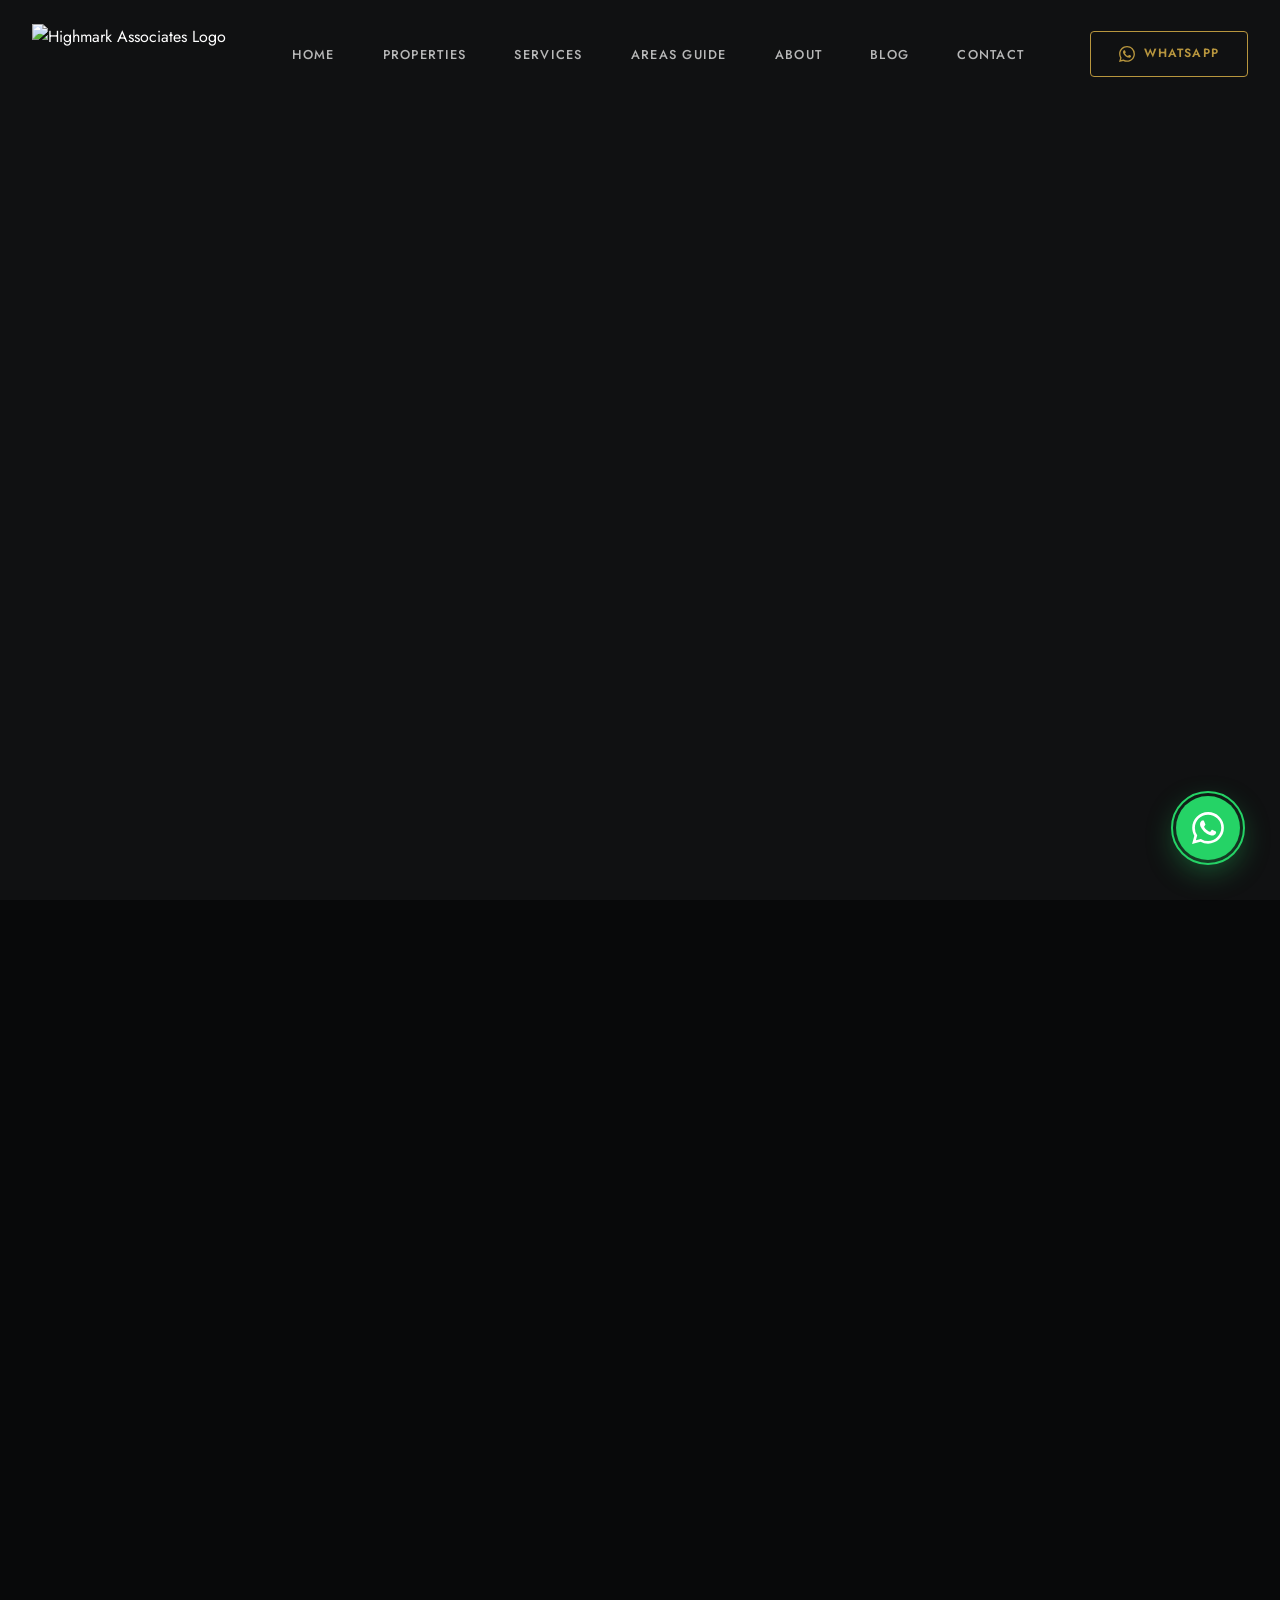
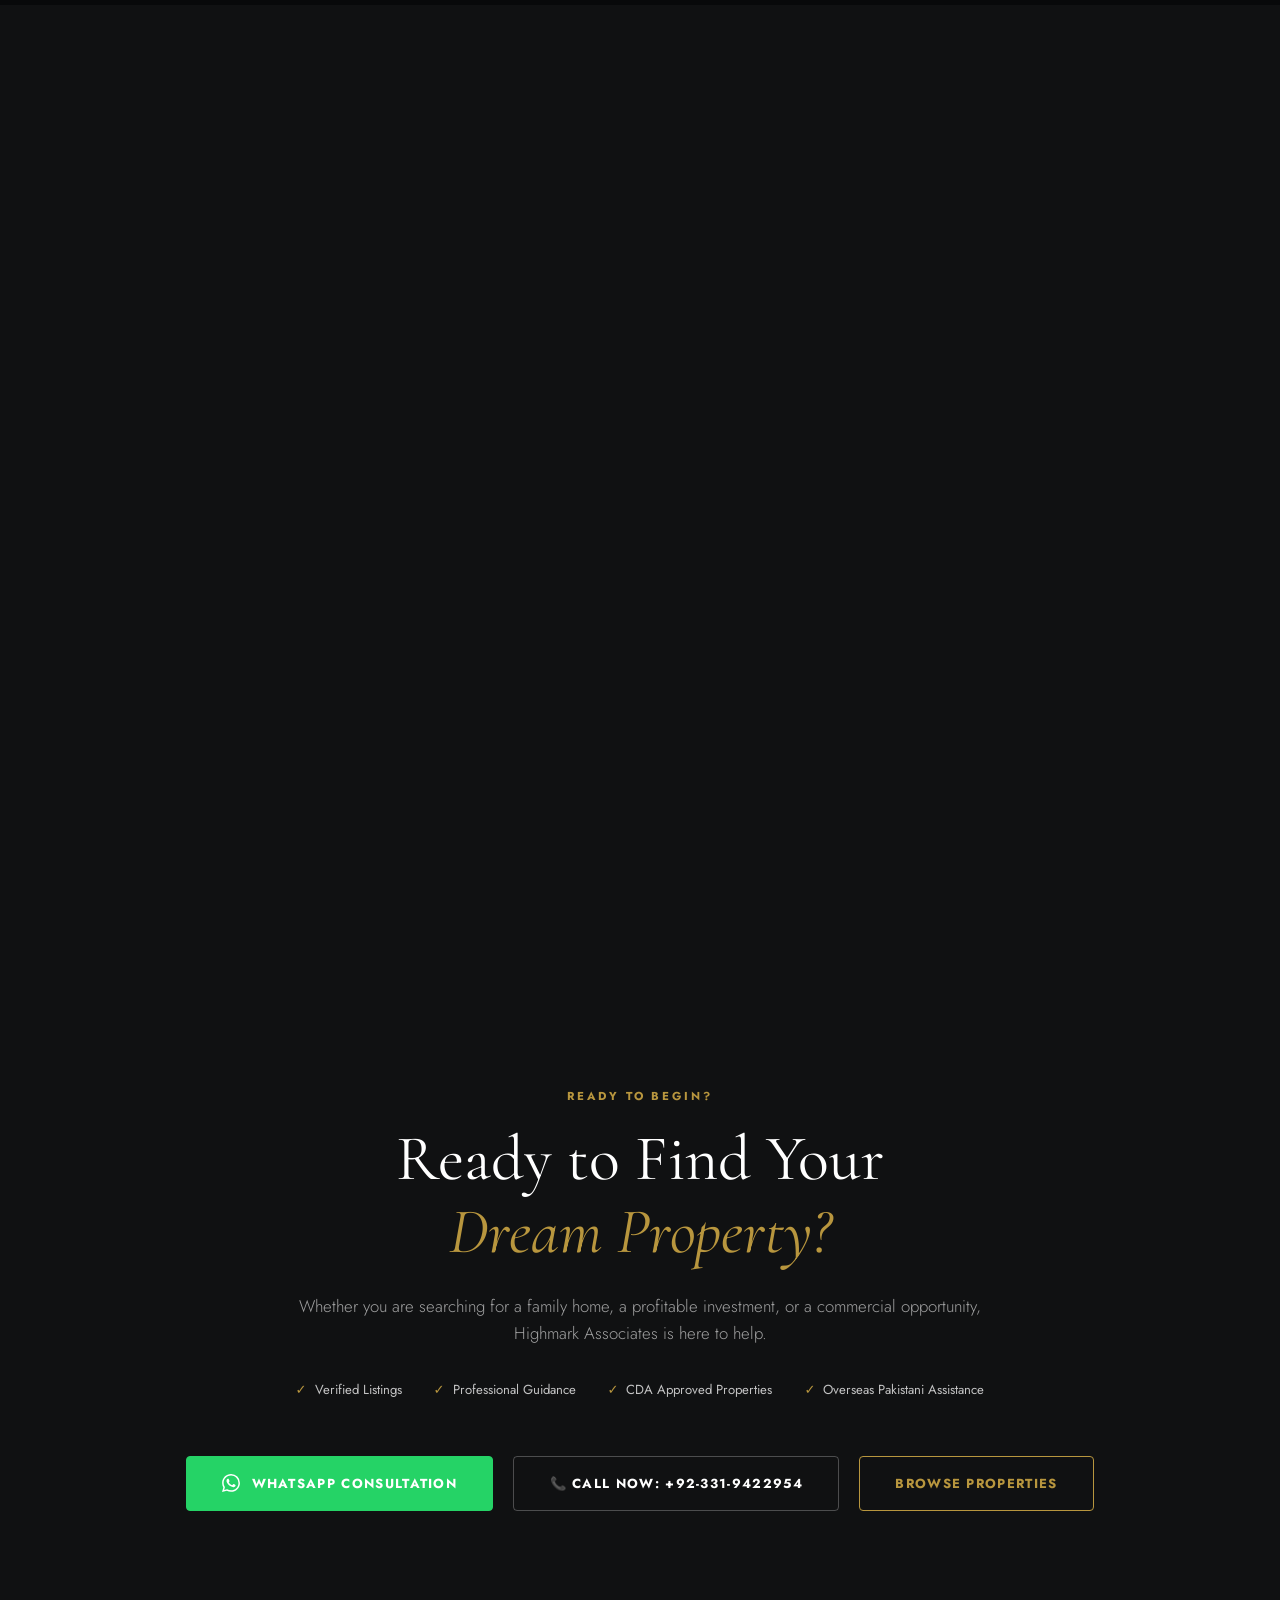
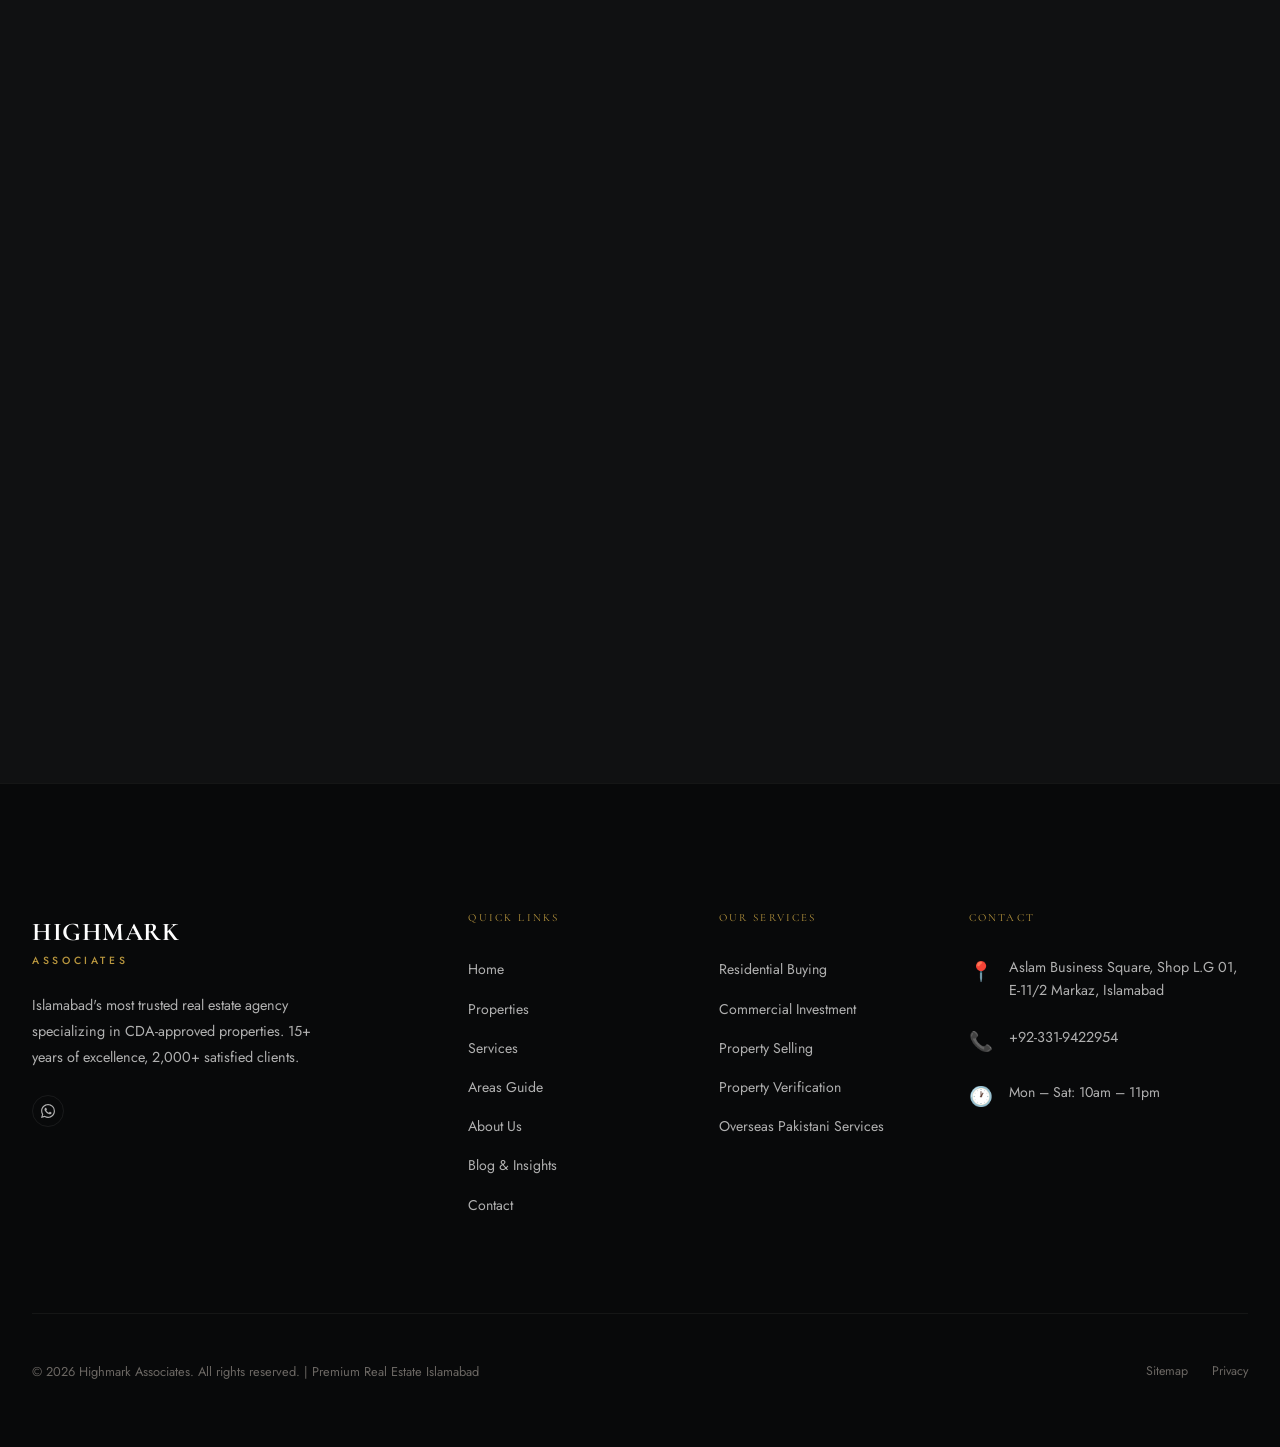
==== commit 4a4a9ac5: "fix: update office hours to 10am–11pm across all pages" ====
--- a/index.html
+++ b/index.html
@@ -1,4 +1,4 @@
-﻿<!DOCTYPE html>
+<!DOCTYPE html>
 <html lang="en">
 <head>
   <meta charset="UTF-8" />
@@ -786,7 +786,7 @@
         </div>
         <div class="contact-item" style="margin-top:1rem;">
           <span class="contact-icon">🕐</span>
-          <span style="color:var(--text-dim);font-size:0.88rem;">Mon – Sat: 9am – 7pm</span>
+          <span style="color:var(--text-dim);font-size:0.88rem;">Mon – Sat: 10am – 11pm</span>
         </div>
       </div>
     </div>
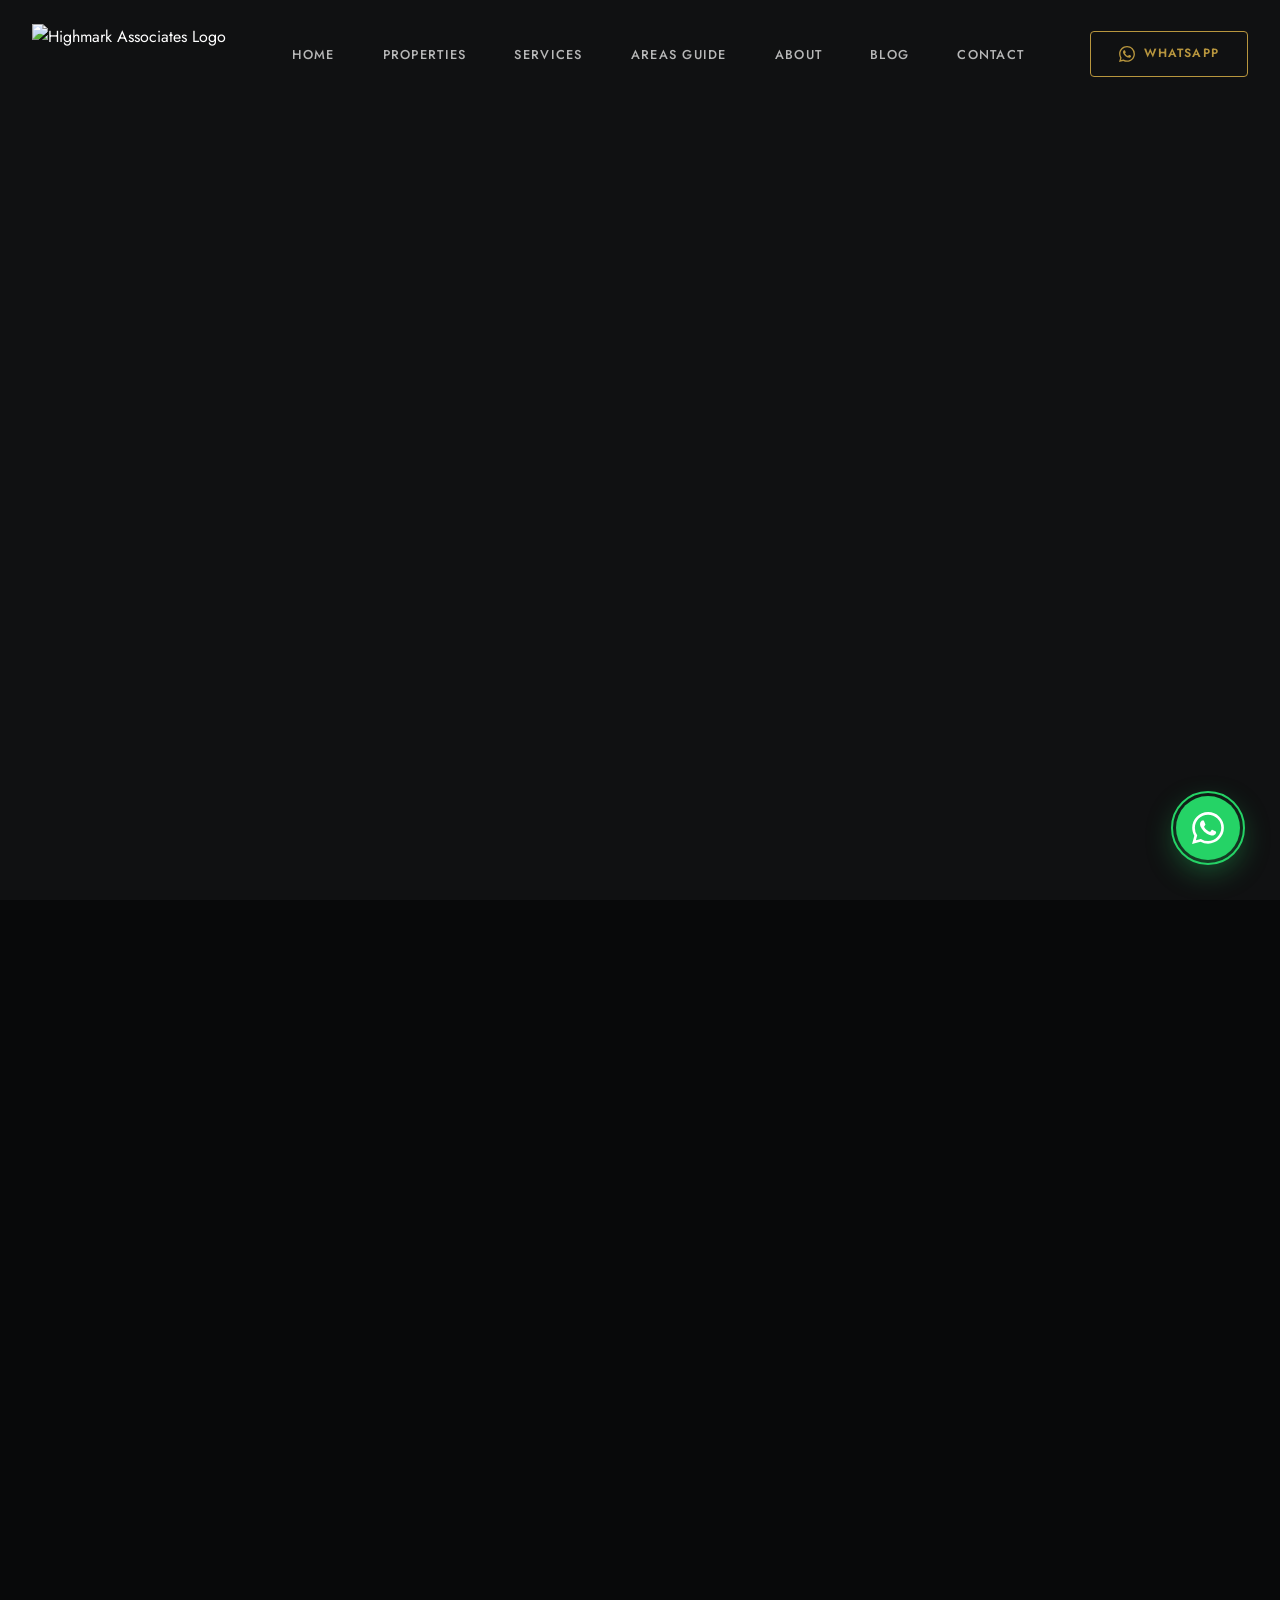
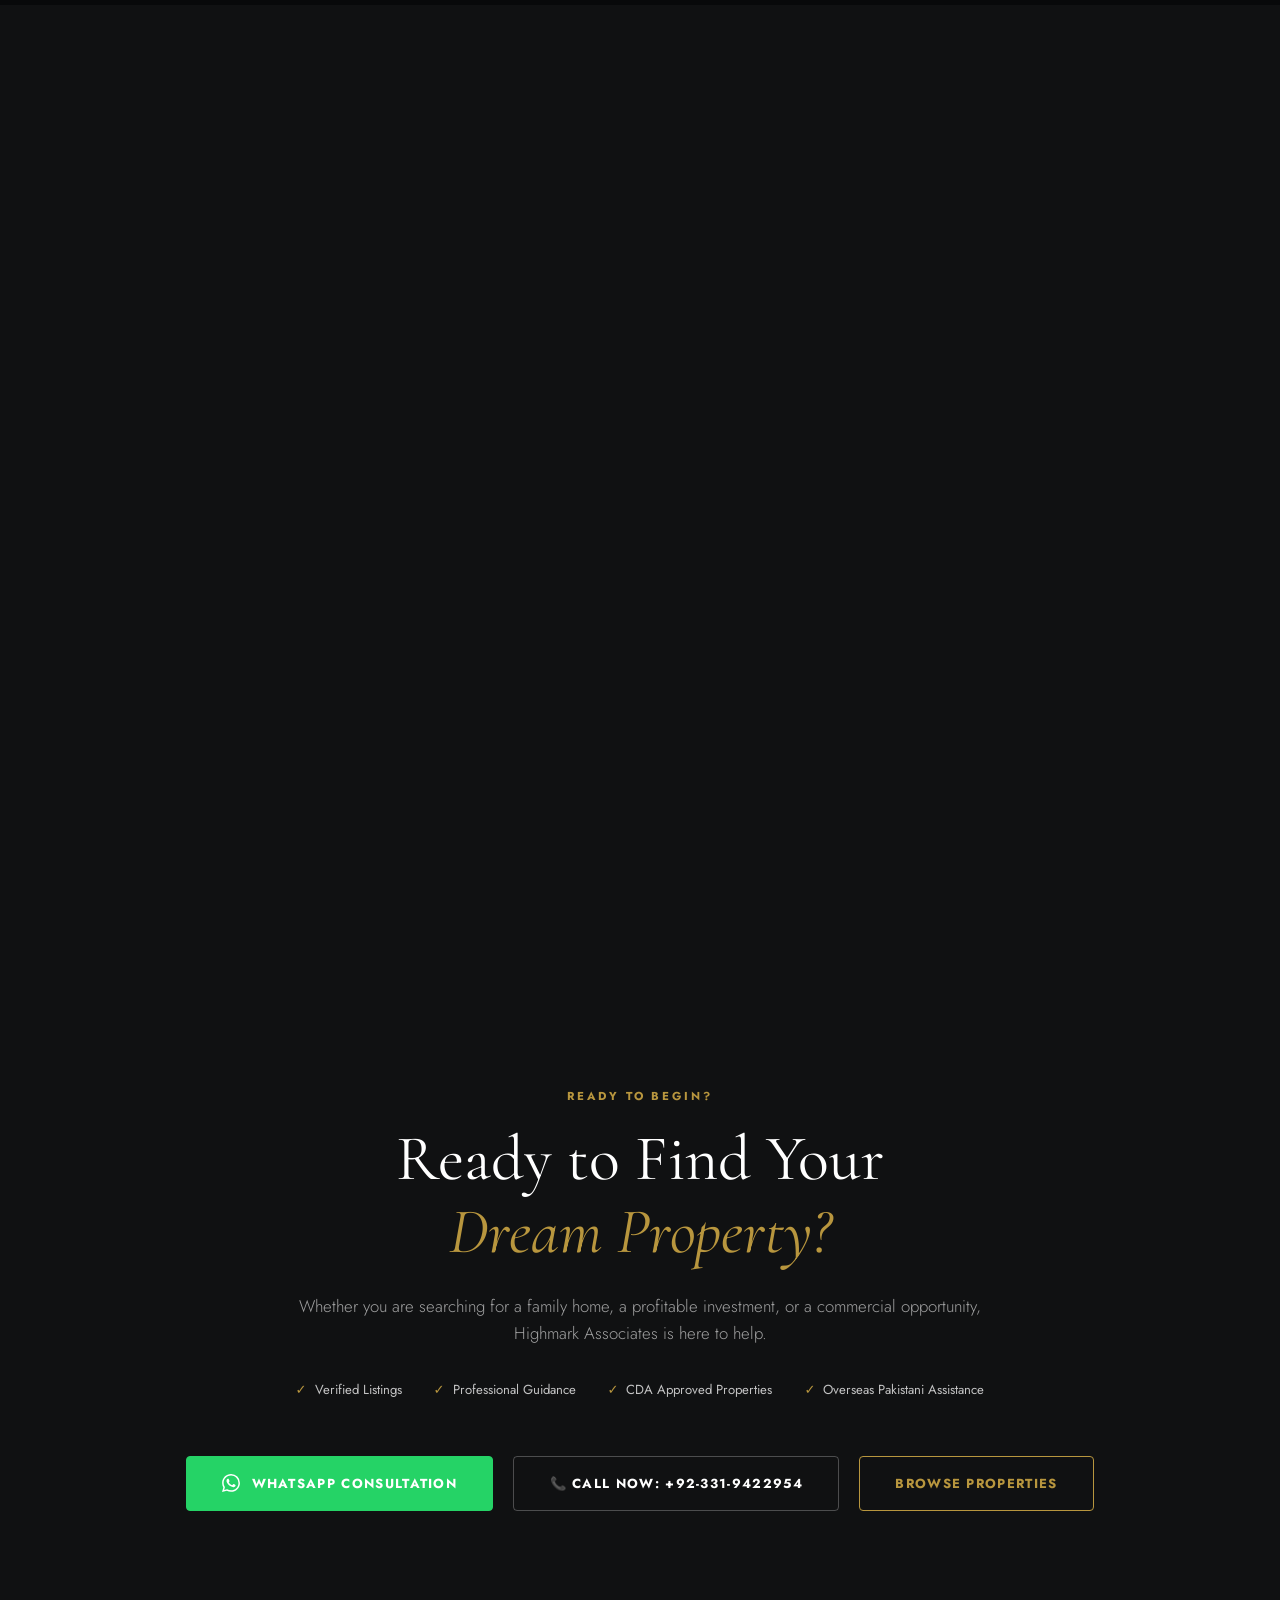
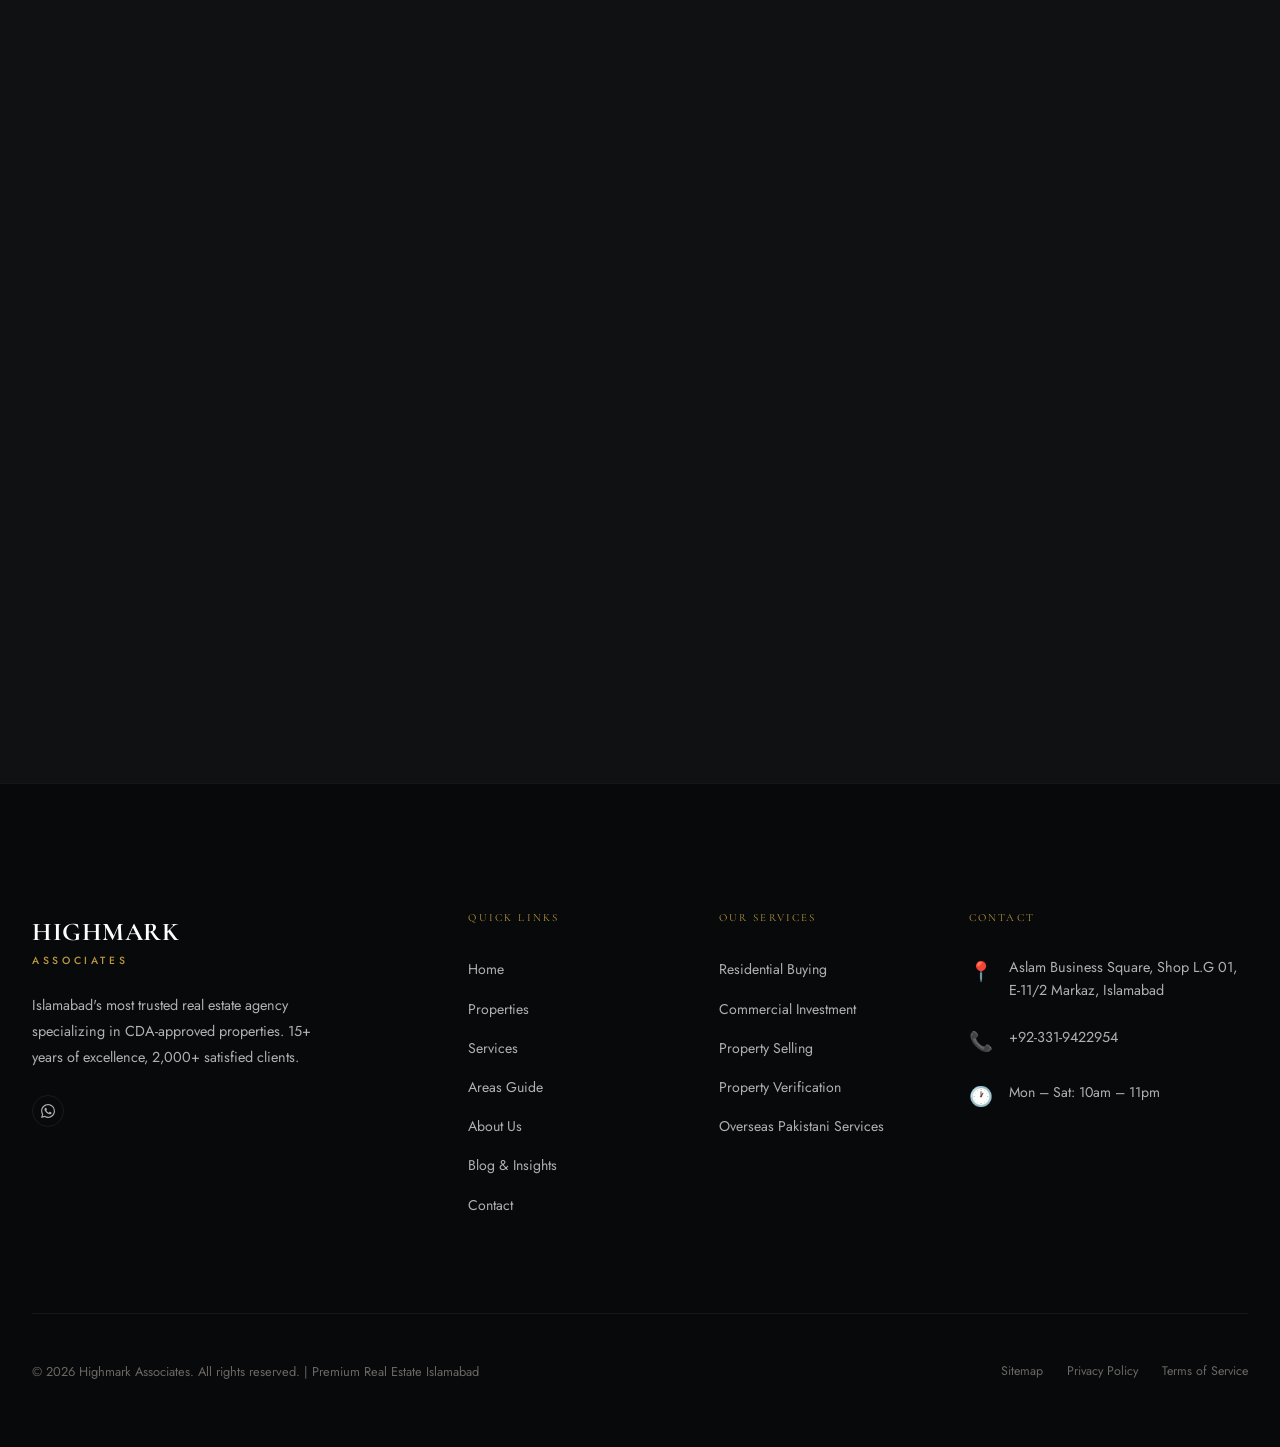
==== commit 4826e478: "Fix mobile responsiveness, remove sitemap from mobile version, and resolve mobile navbar hamburger c" ====
--- a/index.html
+++ b/index.html
@@ -793,8 +793,9 @@
     <div style="border-top: 1px solid rgba(255,255,255,0.05); padding-top: 3rem; display:flex;justify-content:space-between;align-items:center;flex-wrap:wrap;gap:1rem;">
       <span style="color:var(--text-muted);font-size:0.8rem;">© 2026 Highmark Associates. All rights reserved. | Premium Real Estate Islamabad</span>
       <div style="display:flex;gap:1.5rem;">
-        <a href="sitemap.xml" style="font-size:0.78rem;color:var(--text-muted);">Sitemap</a>
-        <a href="contact.html" style="font-size:0.78rem;color:var(--text-muted);">Privacy</a>
+        <a href="sitemap.xml" class="sitemap-link" style="font-size:0.78rem;color:var(--text-muted);">Sitemap</a>
+        <a href="privacy.html" style="font-size:0.78rem;color:var(--text-muted);">Privacy Policy</a>
+        <a href="terms.html" style="font-size:0.78rem;color:var(--text-muted);">Terms of Service</a>
       </div>
     </div>
   </div>
--- a/css/style.css
+++ b/css/style.css
@@ -795,6 +795,7 @@
   .gallery-thumb { height: 160px; }
   .contact-form-row { grid-template-columns: 1fr; }
   .footer__bottom { flex-direction: column; text-align: center; }
+  .sitemap-link { display: none !important; }
 }
 @media (max-width: 480px) {
   h1 { font-size: 2.2rem !important; }
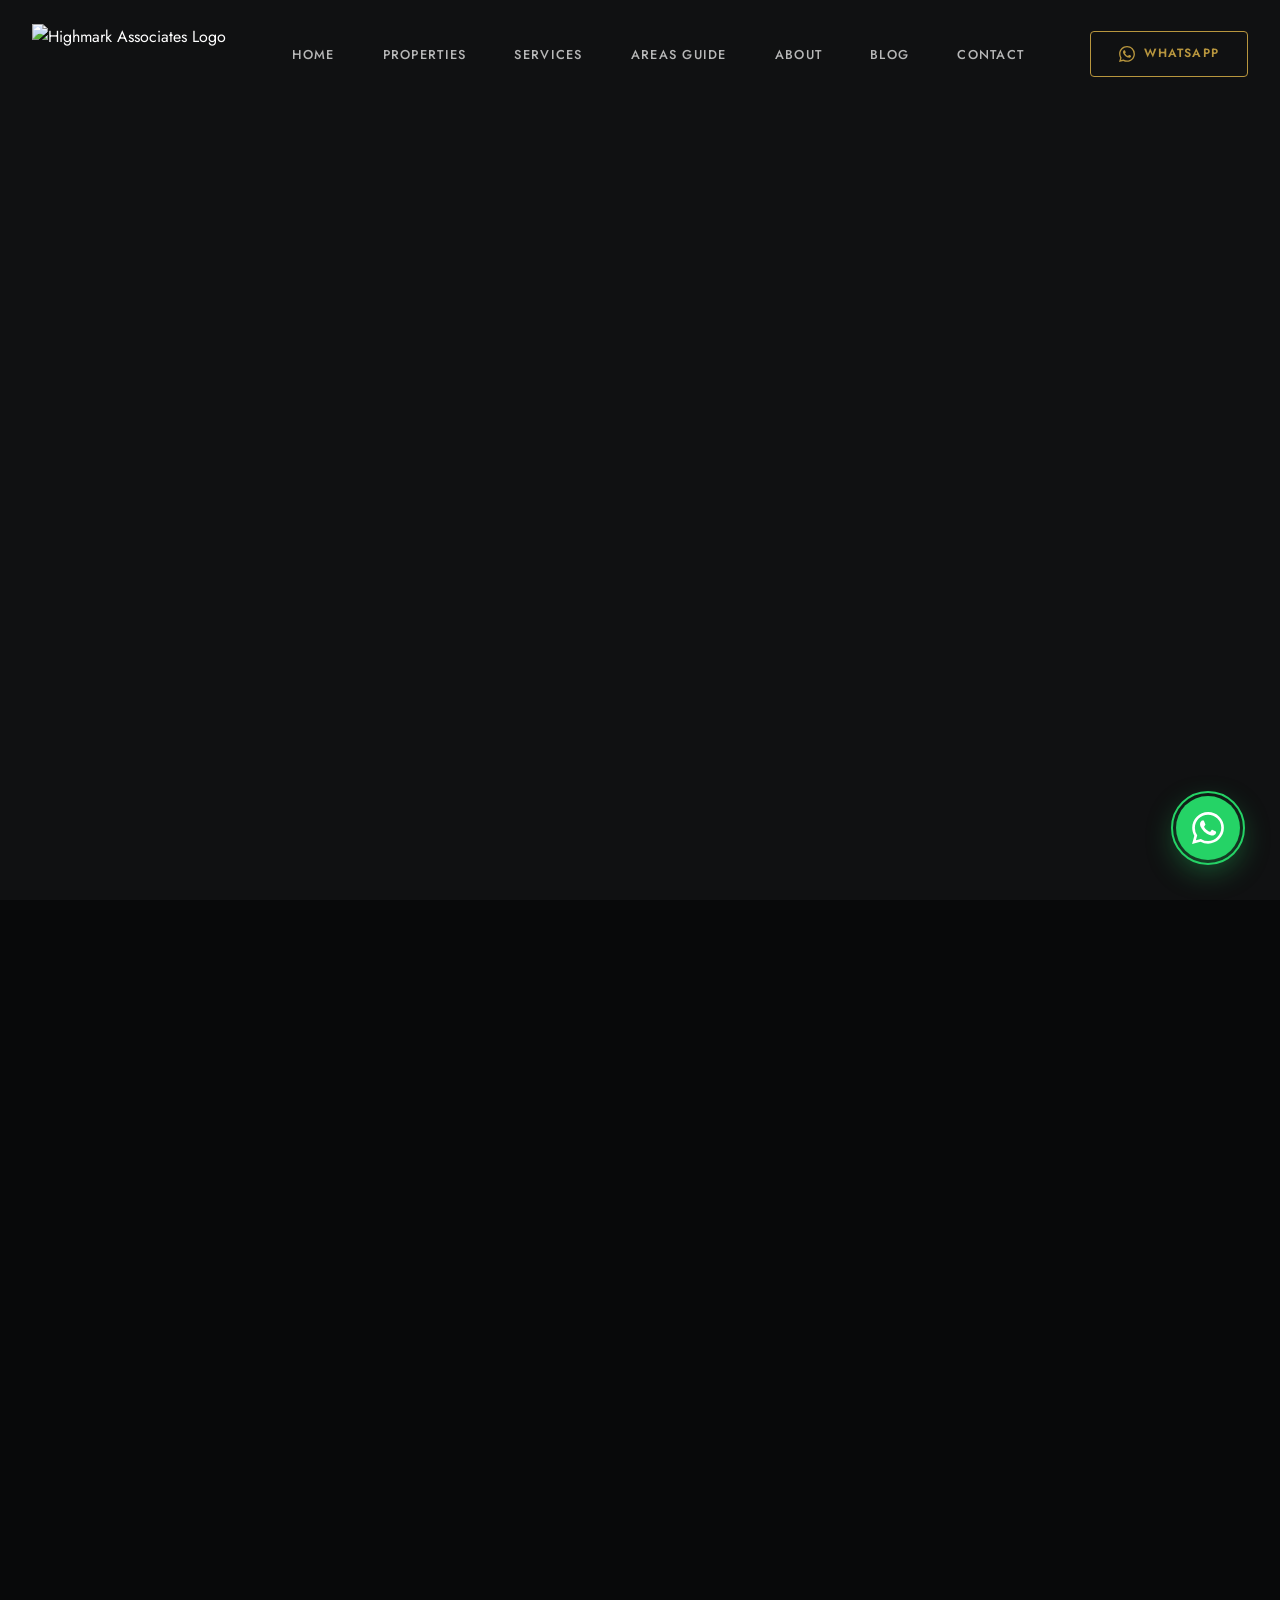
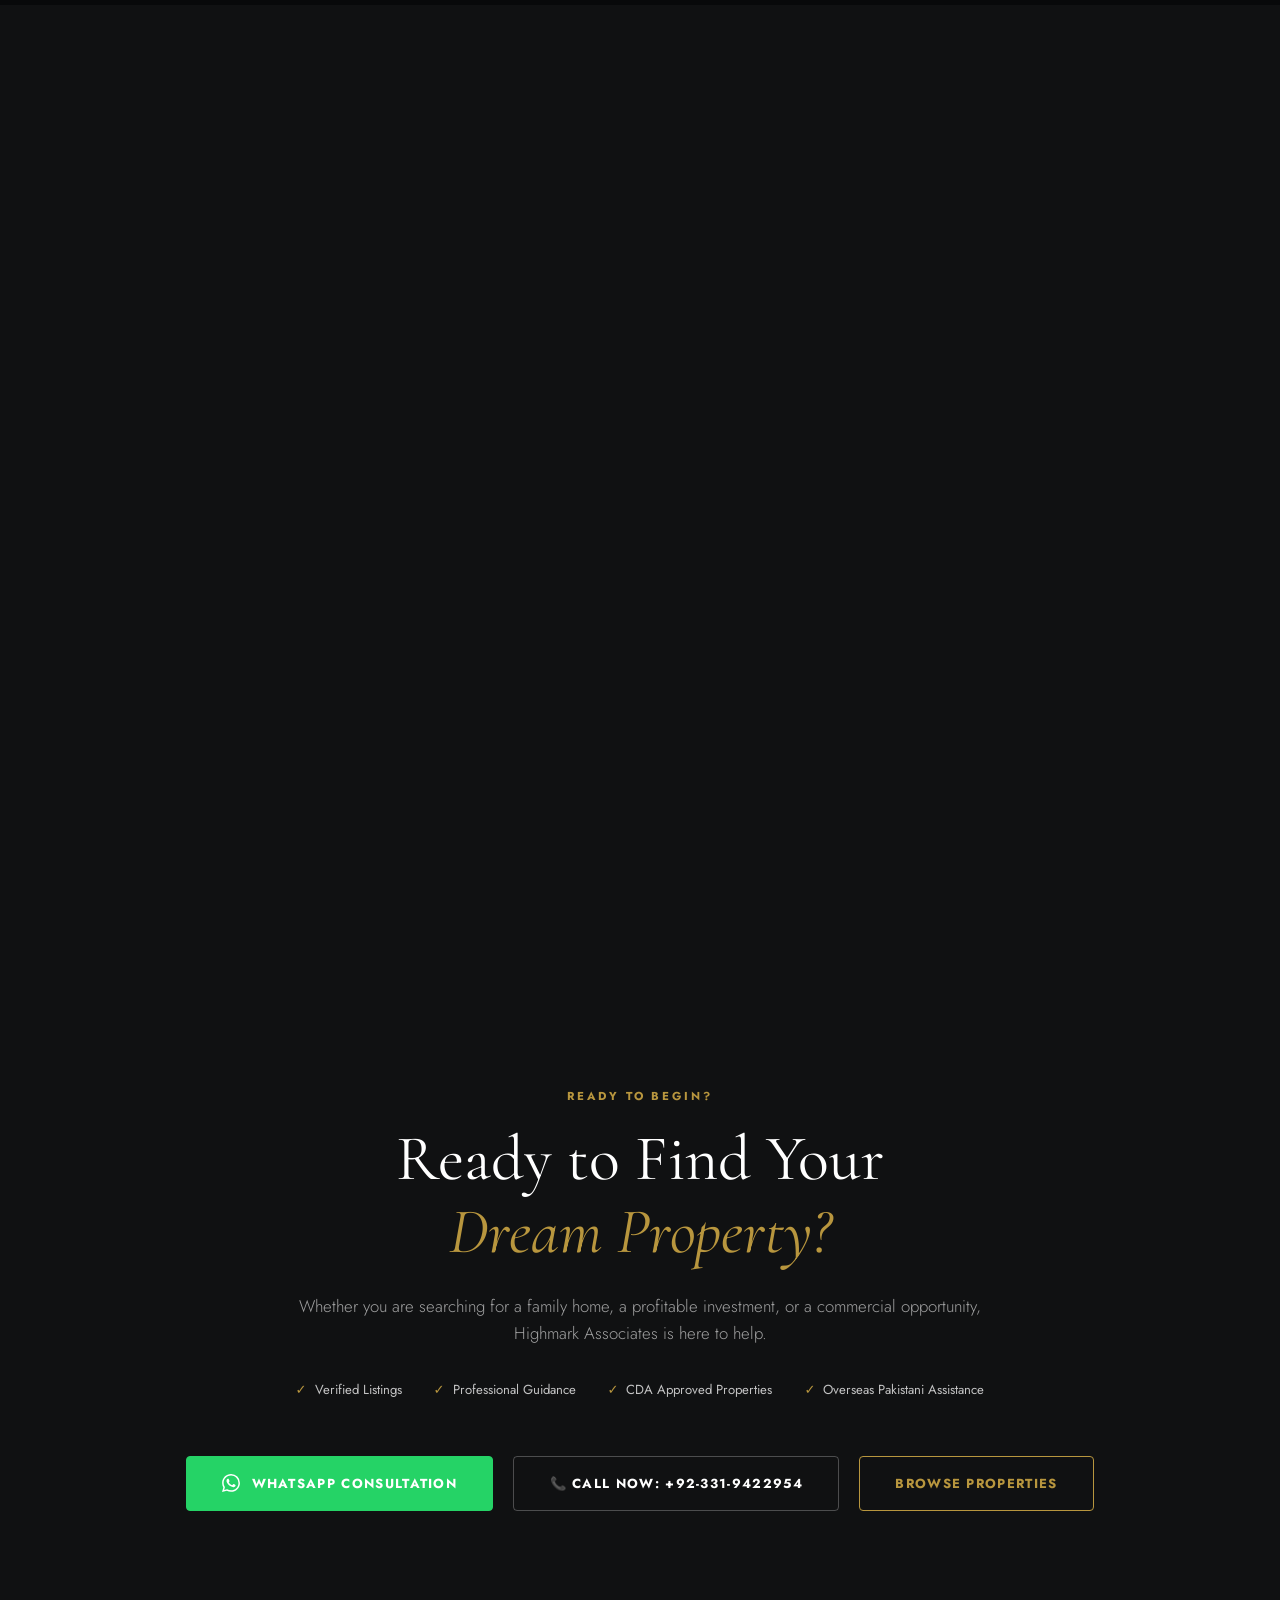
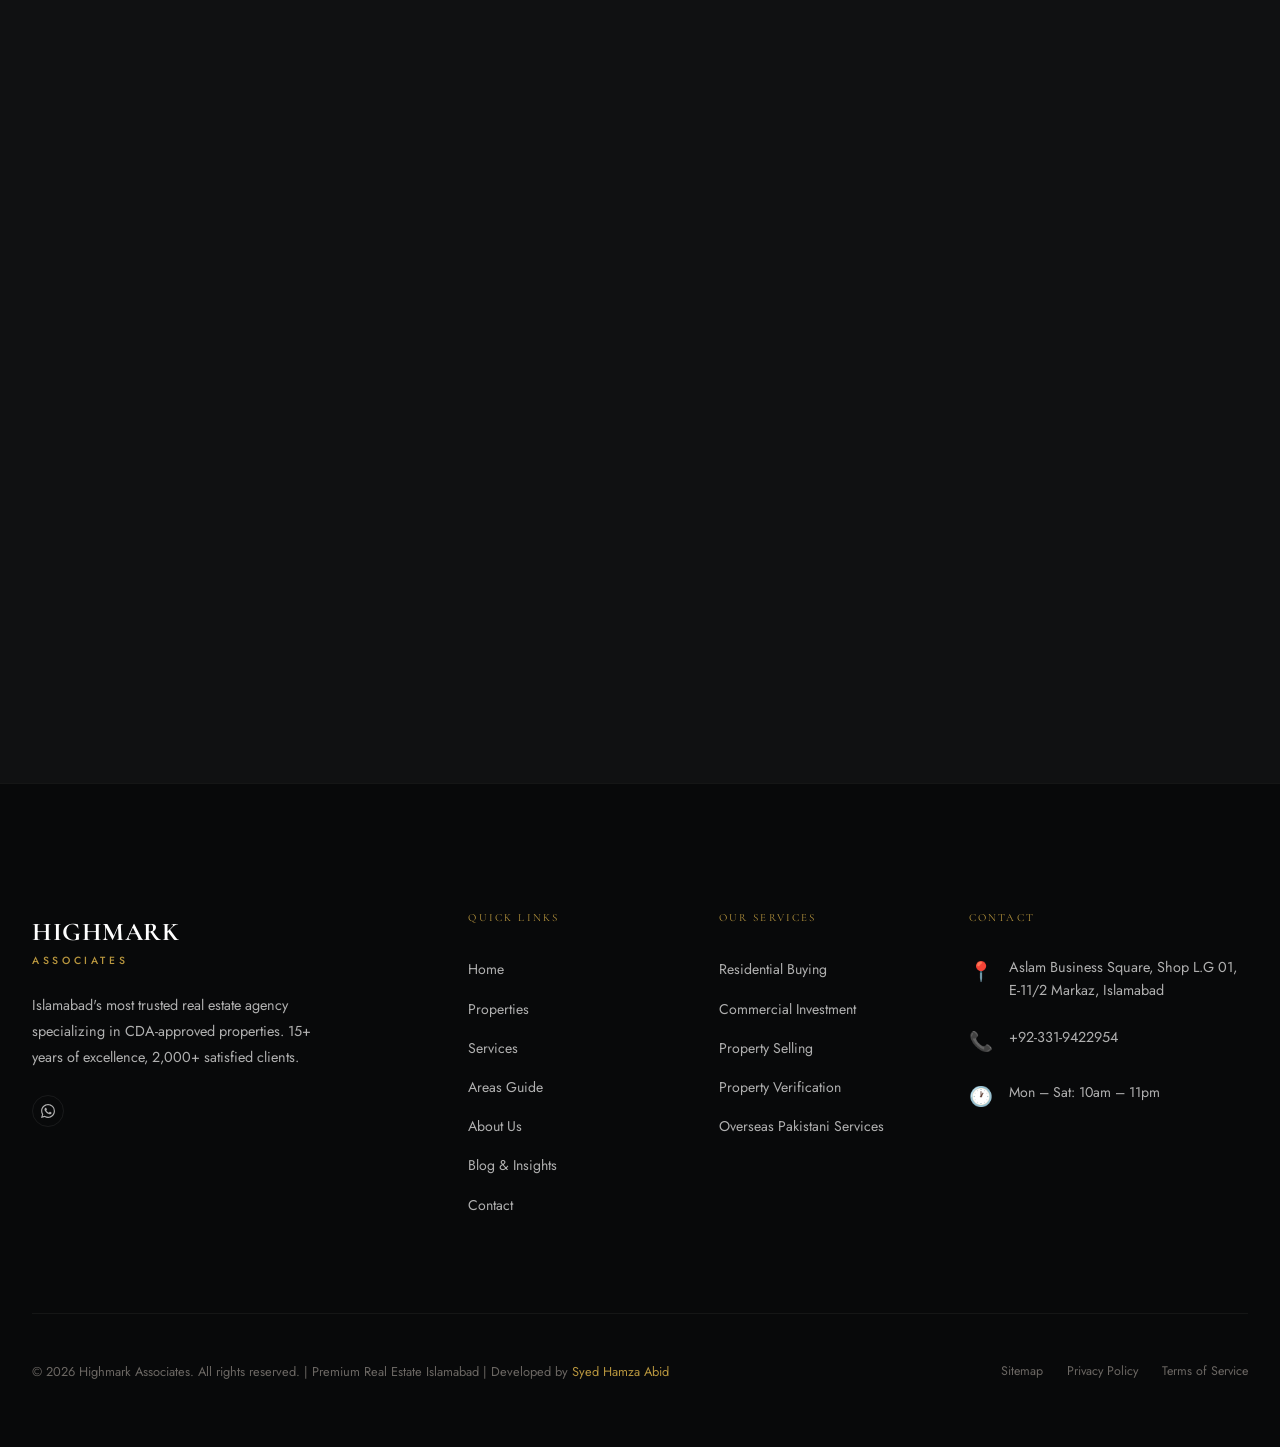
==== commit c22f1e67: "Add developed by Syed Hamza Abid tag to footers and rezip" ====
--- a/index.html
+++ b/index.html
@@ -791,7 +791,7 @@
       </div>
     </div>
     <div style="border-top: 1px solid rgba(255,255,255,0.05); padding-top: 3rem; display:flex;justify-content:space-between;align-items:center;flex-wrap:wrap;gap:1rem;">
-      <span style="color:var(--text-muted);font-size:0.8rem;">© 2026 Highmark Associates. All rights reserved. | Premium Real Estate Islamabad</span>
+      <span style="color:var(--text-muted);font-size:0.8rem;">© 2026 Highmark Associates. All rights reserved. | Premium Real Estate Islamabad | Developed by <span style='color:var(--gold);'>Syed Hamza Abid</span></span>
       <div style="display:flex;gap:1.5rem;">
         <a href="sitemap.xml" class="sitemap-link" style="font-size:0.78rem;color:var(--text-muted);">Sitemap</a>
         <a href="privacy.html" style="font-size:0.78rem;color:var(--text-muted);">Privacy Policy</a>
